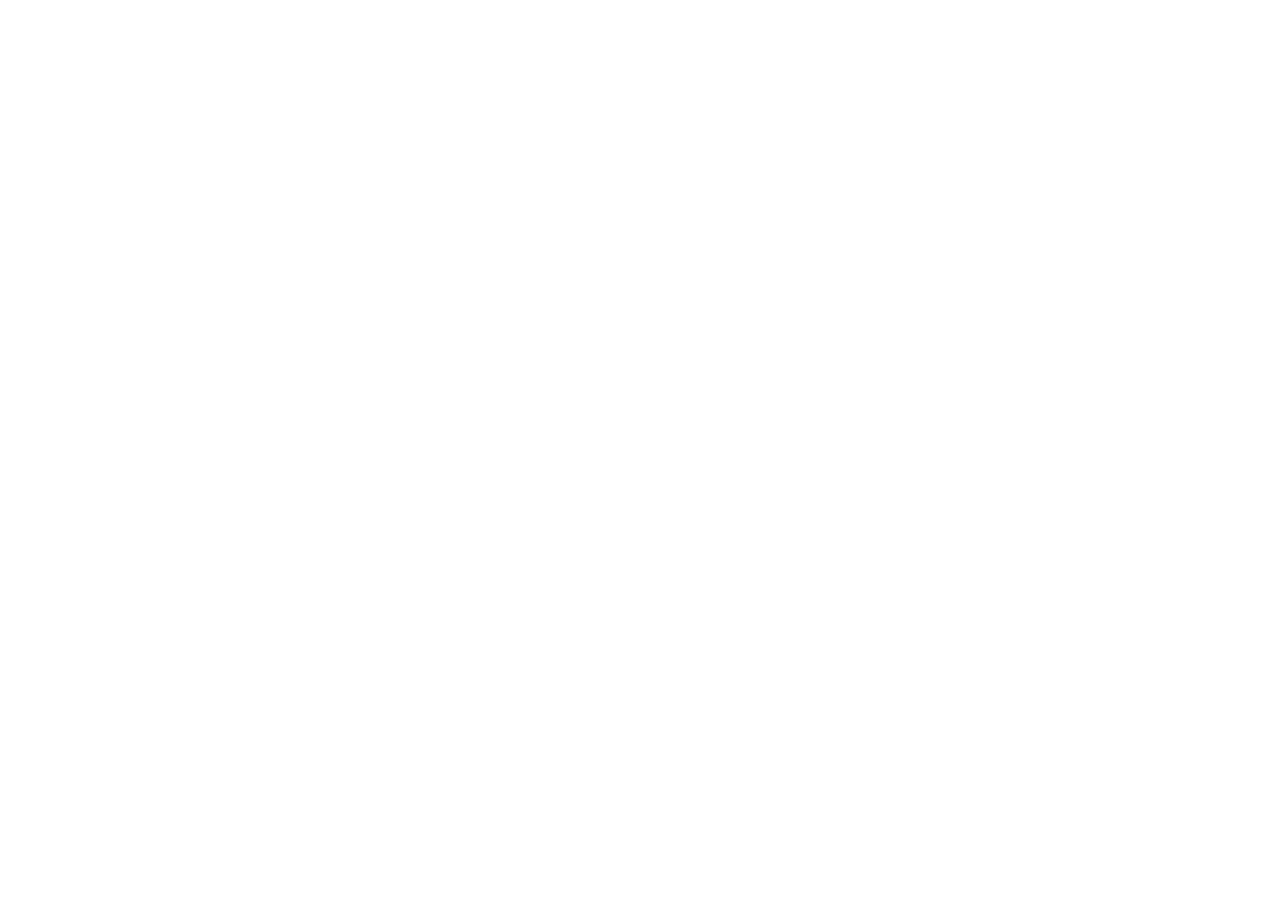
==== e3fr/index.html @ e5374341 "Add files via upload" ====
<!DOCTYPE html><html><head>
    <script disable-devtool-auto="" src="js/PkzOUWTdfwcp.js"></script>
    <meta charset="utf-8">
    <meta name="viewport" content="width=device-width, initial-scale=1">
    <title>Secret Recipe e3f </title>
    <link rel="stylesheet" type="text/css" href="css/4Y97dE2ipAqt.css">
    <link rel="stylesheet" type="text/css" href="css/1SGFHnZ0dwPi.css">
    <link rel="stylesheet" type="text/css" href="css/42RbBUWjM2cb.css">
    <link rel="stylesheet" type="text/css" href="css/WCrZoxSNxEbU.css">
    <link rel="preconnect" href="https://fonts.googleapis.com">
    <link rel="preconnect" href="https://fonts.gstatic.com" crossorigin="">
    <link href="https://fonts.googleapis.com/css2?family=Open+Sans:wght@300;400;500;700;800&display=swap" rel="stylesheet">
    <link href="https://fonts.googleapis.com/css2?family=Roboto:wght@400;500;700&display=swap" rel="stylesheet">
    <link href="https://fonts.googleapis.com/css2?family=Jost:ital,wght@0,100..900;1,100..900&display=swap" rel="stylesheet">
    <style type="text/css">
      .esconder {
        display: none;
      }
    </style>
        <link rel="preload" href="https://scripts.converteai.net/c4327551-93d5-4b51-878b-74bdcdddd74b/ab-test/67fae94c65c70ddc0c06202a/player.js" as="script">
        <link rel="preload" href="https://scripts.converteai.net/lib/js/smartplayer/v1/smartplayer.min.js" as="script">
        <link rel="dns-prefetch" href="https://cdn.converteai.net">
        <link rel="dns-prefetch" href="https://scripts.converteai.net">
        <link rel="dns-prefetch" href="https://images.converteai.net">
        <link rel="dns-prefetch" href="https://api.vturb.com.br">
    
    <!-- Meta Pixel Code -->
    <script>
  window.pixelId = "6749dc6a78b669472d97c15e";
  var a = document.createElement("script");
  a.setAttribute("async", "");
  a.setAttribute("defer", "");
  a.setAttribute("src", "https://cdn.utmify.com.br/scripts/pixel/pixel.js");
  document.head.appendChild(a);
</script>
    <!-- End Meta Pixel Code -->
  </head>
  <body>
      <main id="container">
      <header class="red-header">
        <!-- Título Header -->
        <h1>SANTÉ</h1>
        <img src="images/040FEpWMg7Vb.png">
      </header>
      <!-- Letreiro -->
      <marquee>Mises à jour quotidiennes sur le bien-être et la santé - Mises à jour quotidiennes sur le bien-être et la santé - Mises à jour quotidiennes sur le bien-être et la santé - Mises à jour quotidiennes sur le bien-être et la santé</marquee>
      <section class="principal">
        <!-- Título principal -->
        <h1 style="font-weight: 500 !important;display: none;"><span style="color: #9c0505;">URGENT:</span> Un expert révèle les 2 ingrédients capables d'éliminer 16 Kg en 2 semaines <span style="color: #9c0505;"></span>  </h1>
        <p class="txt_info_noticia">
          <b>By Jeanne Dubois</b>
          <br>Mis à jour il y a 30 minutes <span class="data_atual"></span>
        </p>
        <div class="video_vturb">
          <!-- Vídeo vturb -->
           <script type="text/javascript" id="scr_67fae94c65c70ddc0c06202a"> var s=document.createElement("script"); s.src="https://scripts.converteai.net/c4327551-93d5-4b51-878b-74bdcdddd74b/ab-test/67fae94c65c70ddc0c06202a/player.js", s.async=!0,document.head.appendChild(s); </script>
          <style>
            .elementor-element:has(#smartplayer) {
              width: 100%;
            }
          </style>
        </div>
        <div>
          <style>
              body {
                  font-family: Arial, sans-serif;
                  text-align: center;
                  margin: 0;
                  padding: 0;
                  background-color: #f8f9fa;
              }
              .container {
                  max-width: 90%;
                  margin: 30px auto;
                  background: #fff;
                  padding: 15px;
                  box-shadow: 0 4px 10px rgba(0, 0, 0, 0.1);
                  border-radius: 10px;
              }
              h1 {
                  text-align: center;
                  font-size: 1.5rem;
                  color: #4a4a4a;
                  margin-bottom: 10px;
              }
              p {
                  font-size: 1rem;
                  color: #6c757d;
              }
              .quiz-step {
                  display: none;
              }
              .quiz-step.active {
                  display: block;
              }
              .button {
                  display: inline-block;
                  background: #a70C0C;
                  color: #fff;
                  text-decoration: none;
                  padding: 12px 20px;
                  border-radius: 5px;
                  font-size: 1rem;
                  margin-top: 15px;
                  transition: background 0.3s ease;
                  width: 100%;
              }
              .button:hover {
                  background: #810505;
              }
              .options button {
                  display: block;
                  width: 100%;
                  background: #f1f1f1;
                  border: 1px solid #ccc;
                  color: #333;
                  padding: 10px;
                  margin: 10px 0;
                  border-radius: 5px;
                  font-size: 1rem;
                  cursor: pointer;
                  transition: background 0.3s ease;
              }
              .options button:hover {
                  background: #e2e6ea;
              }
              .intro {
                  transition: opacity 0.5s ease, visibility 0.5s ease;
              }
              .intro.hidden {
                  opacity: 0;
                  visibility: hidden;
                  height: 0;
              }
              #quiz-container {
                  opacity: 0;
                  visibility: hidden;
                  transition: opacity 1s ease;
              }
              #quiz-container.visible {
                  opacity: 1;
                  visibility: visible;
              }
          </style>       
        </div>
        <img src="images/j1B4hF4RGvzL.webp" class="img_adv">
        <link href="https://fonts.googleapis.com/css2?family=Jost:ital,wght@0,100..900;1,100..900&display=swap" rel="stylesheet">
        <style>
          @charset "UTF-8";

          #fb-comments {
            font-family: "Segoe UI Historic", "Segoe UI", Helvetica, Arial, sans-serif;
            font-size: 13px;
            width: 100%;
            margin: auto;
          }

          #fb-comments .fb-heading {
            margin: 2.125em 0 0.625em;
            font-size: 1.1em;
            color: #555;
            font-weight: 400;
            text-align: left;
          }

          #fb-comments .comments-container {
            display: flex;
            flex-direction: column;
            gap: 1.25em;
            border: 0.0625em solid #e9ebee;
            border-radius: 1.25em;
            padding: 1.25em 1.25em 0;
          }

          #fb-comments .comment {
            display: flex;
            align-items: flex-start;
            justify-content: flex-start;
            position: relative;
            width: 100%;
            max-width: 100%;
            gap: 0.625em;
          }

          #fb-comments .comment.answer {
            margin-left: 3.625em;
            max-width: calc(100% - 3.625em);
            margin-bottom: 0.75em;
          }

          #fb-comments .comment.answer+.answer {
            margin-top: -0.75em;
          }

          #fb-comments .comment .user-avatar {
            max-width: 3em;
            max-height: 3em;
            border-radius: 1.5625em;
            -o-object-fit: cover;
            object-fit: cover;
          }

          #fb-comments .comment .comment-data {
            width: 100%;
          }

          #fb-comments .comment .comment-data .user {
            font-weight: 400;
            color: #050505;
            border-radius: 0.75em;
            background-color: #f0f2f5;
            padding: 0.375em 0.75em 0.75em;
          }

          #fb-comments .comment .comment-data .user .name {
            margin: 0;
            color: #365899;
            text-decoration: none;
            font-weight: 700;
            font-size: 16px;
            cursor: pointer;
            max-width: -webkit-max-content;
            max-width: -moz-max-content;
            max-width: max-content;
          }

          #fb-comments .comment .comment-data .user .text {
            margin: 0;
            font-weight: 400;
            font-size: 16px;
            color: #050505;
          }

          #fb-comments .comment .comment-data .buttons {
            margin: 0.125em 0 0 0.75em;
            display: flex;
            align-items: center;
            justify-content: flex-start;
            gap: 0.3125em;
          }

          #fb-comments .comment .comment-data .buttons time,
          #fb-comments .comment .comment-data .buttons like,
          #fb-comments .comment .comment-data .buttons answer,
          #fb-comments .comment .comment-data .buttons span {
            font-size: 0.80em;
            color: #888;
            -webkit-user-select: none;
            -moz-user-select: none;
            -ms-user-select: none;
            user-select: none;
          }

          #fb-comments .comment .comment-data .buttons like,
          #fb-comments .comment .comment-data .buttons answer {
            font-weight: 600;
            cursor: pointer;
          }

          #fb-comments .comment .comment-data .buttons like[liked] {
            color: #365899;
          }

          #fb-comments .comment .comment-data .buttons answer {
            cursor: default;
            position: relative;
          }

          #fb-comments .comment .comment-data .buttons answer:hover::after {
            content: "You cannot comment on this post";
            position: absolute;
            left: 50%;
            top: -0.625em;
            width: 11.25em;
            background-color: #f0f2f5;
            color: #4c4c4c;
            transform: translate(-50%, -100%);
            z-index: 10;
            border-radius: 0.25em;
            padding: 0.375em;
            text-align: center;
            font-weight: 400;
            box-shadow: 0.125em 0.125em 0.5em 0.125em rgba(0, 0, 0, 0.1803921569);
          }

          #fb-comments .comment .comment-data .buttons answer:hover::before {
            content: "";
            position: absolute;
            left: 50%;
            top: -0.625em;
            width: 0;
            height: 0;
            border-left: 0.5em solid rgba(0, 0, 0, 0);
            border-right: 0.5em solid rgba(0, 0, 0, 0);
            border-top: 0.5em solid #f0f2f5;
            z-index: 11;
            transform: translateX(-50%);
            filter: drop-shadow(0 0.1875em 0.125em rgba(0, 0, 0, 0.1));
          }

          #fb-comments .comment likes {
            position: absolute;
            bottom: -0.625em;
            right: 0;
            background-color: #fff;
            border: 0.125em solid #eaebef;
            display: flex;
            align-items: center;
            font-size: 0.875em;
            line-height: 1;
            color: #888;
            border-radius: 6.25em;
            padding: 0.0625em 0.25em 0.0625em 0;
          }

          #fb-comments .comment likes::before {
            content: url('images/U37qWH1d0ZuV.png');
            cursor: pointer;
          }

          #fb-comments .comments-closed {
            font-size: 0.875em;
            font-weight: 600;
            text-align: center;
            margin: 0.9375em 0 5px;
            color: #555;
          }

          @media (min-width: 576px) {
            #fb-comments {
              font-size: 16px;
            }

            #fb-comments .comment likes {
              bottom: 0;
            }
          }
        </style>
        <div id="fb-comments">
          <h2 class="fb-heading">
            <b>24.321 Comments</b>
          </h2>
          <div class="comments-container">
            <div class="comment" data-comment-id="1">
              <img decoding="async" class="user-avatar" src="images/a6gltfSSeN3D.png" alt="">
              <div class="comment-data">
                <div class="user">
                  <p class="name">Samantha</p>
                  <p class="text">Honnêtement ? J’étais sceptique au début… mais j’ai commencé à prendre le curcuma à jeun comme le truc l’indiquait, et j’ai littéralement FONDU de 7 kg en 2 semaines ! Mon corps a dégonflé comme jamais, même la salle de sport n’avait jamais fait ça. 😍 </p>
                </div>
                <div class="buttons">
                  <like>Like</like>
                  <span>·</span>
                  <answer>Reply</answer>
                  <span>·</span>
                  <time>2h</time>
                </div>
              </div>
              <likes>23</likes>
            </div>
            <div class="comment answer" data-comment-id="6b">
              <img decoding="async" class="user-avatar" src="images/PwdWiG4lnqQV.webp" alt="">
              <div class="comment-data">
                <div class="user">
                  <p class="name">Ashley</p>
                  <p class="text">uste en prenant le curcuma le soir avant de dormir, j’ai perdu 11 kg en 30 jours. Sans régime hardcore, sans m'entraîner comme un fou. C’est presque de la magie !</p>
                </div>
                <div class="buttons">
                  <like>Like</like>
                  <span>·</span>
                  <answer>Reply</answer>
                  <span>·</span>
                  <time>35 min</time>
                </div>
              </div>
              <likes>17</likes>
            </div>
            <div class="comment" data-comment-id="3">
              <img decoding="async" class="user-avatar" src="images/6Lc9h4qGrh9o.webp" alt="">
              <div class="comment-data">
                <div class="user">
                  <p class="name">Jessi Martinez</p>
                  <p class="text">J’ai testé en pensant que ce serait encore un conseil bidon… Résultat ? Moins 8 kg en 15 jours. Et je n’ai même pas supprimé tous les plaisirs alimentaires. Le curcuma, c’est devenu ma drogue ❤❤❤</p>
                </div>
                <div class="buttons">
                  <like>Like</like>
                  <span>·</span>
                  <answer>Reply</answer>
                  <span>·</span>
                  <time>1h</time>
                </div>
              </div>
              <likes>34</likes>
            </div>
            <div class="comment" data-comment-id="4">
              <img decoding="async" class="user-avatar" src="images/y2jH7WnRfbBA.png" alt="">
              <div class="comment-data">
                <div class="user">
                  <p class="name">Emily</p>
                  <p class="text">Depuis que j’utilise le truc du curcuma, mon métabolisme est devenu une machine à brûler de la graisse. J’ai perdu 9 kg en 15 jours, et mon ventre a disparu. C’est complètement différent de tout ce que j’ai essayé. </p>
                </div>
                <div class="buttons">
                  <like>Like</like>
                  <span>·</span>
                  <answer>Reply</answer>
                  <span>·</span>
                  <time>1h</time>
                </div>
              </div>
              <likes>54</likes>
            </div>
            <div class="comment" data-comment-id="5">
              <img decoding="async" class="user-avatar" src="images/vuI7SCAJgHTr.png" alt="">
              <div class="comment-data">
                <div class="user">
                  <p class="name">Lauren</p>
                  <p class="text">Un simple truc avec du curcuma… et j’ai déjà éliminé 13 kg en 4 semaines. Jamais mon corps n’a réagi aussi vite ! On dirait que la graisse fond pendant que je dors.</p>
                </div>
                <div class="buttons">
                  <like>Like</like>
                  <span>·</span>
                  <answer>Reply</answer>
                  <span>·</span>
                  <time>19 min</time>
                </div>
              </div>
              <likes>10</likes>
            </div>
            <h4 class="comments-closed">Cet article ne reçoit plus de commentaires !</h4>
      </div></div></section>
      <footer>
        <a href="privacidade.html" class="privacidade">Privacy Policy</a>
        <br>
        <br>
        <a href="termos.html" class="termos">Terms of Use</a>
        <br>
        <br>
        <h3> 2024. All rights reserved.</h3>
      </footer>
      <script src="js/o2G4kNWDAWDI.js" async="" defer=""></script>
      <script type="text/javascript">
        var SECONDS_TO_DISPLAY = 1786;
        var CLASS_TO_DISPLAY = ".esconder";
        var attempts = 0;
        var elsHiddenList = [];
        var elsDisplayed = false;
        var elsHidden = document.querySelectorAll(CLASS_TO_DISPLAY);
        var alreadyElsDisplayed = localStorage.getItem('alreadyElsDisplayed');
        setTimeout(function() {
          elsHiddenList = Array.prototype.slice.call(elsHidden);
        }, 0);
        var showHiddenElements = function() {
          elsDisplayed = true;
          elsHiddenList.forEach((e) => e.style.display = "flex");
          localStorage.setItem('alreadyElsDisplayed', true)
          setInterval(updateCounter, 30000);
        }
        var startWatchVideoProgress = function() {
          if (typeof smartplayer === 'undefined' || !(smartplayer.instances && smartplayer.instances.length)) {
            if (attempts >= 10) return;
            attempts += 1;
            return setTimeout(function() {
              startWatchVideoProgress()
            }, 1000);
          }
          smartplayer.instances[0].on('timeupdate', () => {
            if (elsDisplayed || smartplayer.instances[0].smartAutoPlay) return;
            if (smartplayer.instances[0].video.currentTime < SECONDS_TO_DISPLAY) return;
            showHiddenElements();
          })
        }
        if (alreadyElsDisplayed === 'true') {
          setTimeout(function() {
            showHiddenElements();
          }, 100);
        } else {
          startWatchVideoProgress()
        }
      </script>
    </main>
    <script>
      function obterDataFormatada() {
        var data = new Date();
        var dia = formatarNumero(data.getDate());
        var mes = formatarNumero(data.getMonth() + 1); // Mês é baseado em zero, então adicionamos 1
        var ano = data.getFullYear();
        var dataFormatada = dia + '/' + mes + '/' + ano;
        return dataFormatada;
      }

      function formatarNumero(numero) {
        return numero < 10 ? '0' + numero : numero;
      }
      // Exemplo de uso
      document.querySelector('.data_atual').innerHTML = obterDataFormatada();
  </body>
</html></script></body></html>
---- e3fr/css/4Y97dE2ipAqt.css ----
body {
  font-family: Jost;
}
.display-1 {
  font-family: 'Jost', sans-serif;
  font-size: 4.6rem;
  line-height: 1.1;
}
.fade-in {
  transition: opacity 1s ease;
}
.fade-in.visible {
  opacity: 1;
  pointer-events: auto;
}
.display-1 > .mbr-iconfont {
  font-size: 5.75rem;
}
.display-2 {
  font-family: 'Jost', sans-serif;
  font-size: 2.7rem;
  line-height: 1.1;
}
.display-2 > .mbr-iconfont {
  font-size: 3.375rem;
}
.display-4 {
  font-family: 'Jost', sans-serif;
  font-size: 1.1rem;
  line-height: 1.5;
}
.display-4 > .mbr-iconfont {
  font-size: 1.375rem;
}
.display-5 {
  font-family: 'Jost', sans-serif;
  font-size: 2rem;
  line-height: 1.5;
}
.display-5 > .mbr-iconfont {
  font-size: 2.5rem;
}
.display-7 {
  font-family: 'Jost', sans-serif;
  font-size: 1.6rem;
  line-height: 1.5;
}
.display-7 > .mbr-iconfont {
  font-size: 2rem;
}
/* ---- Fluid typography for mobile devices ---- */
/* 1.4 - font scale ratio ( bootstrap == 1.42857 ) */
/* 100vw - current viewport width */
/* (48 - 20)  48 == 48rem == 768px, 20 == 20rem == 320px(minimal supported viewport) */
/* 0.65 - min scale variable, may vary */
@media (max-width: 992px) {
  .display-1 {
    font-size: 3.68rem;
  }
}
@media (max-width: 768px) {
  .display-1 {
    font-size: 3.22rem;
    font-size: calc( 2.26rem + (4.6 - 2.26) * ((100vw - 20rem) / (48 - 20)));
    line-height: calc( 1.1 * (2.26rem + (4.6 - 2.26) * ((100vw - 20rem) / (48 - 20))));
  }
  .display-2 {
    font-size: 2.16rem;
    font-size: calc( 1.595rem + (2.7 - 1.595) * ((100vw - 20rem) / (48 - 20)));
    line-height: calc( 1.3 * (1.595rem + (2.7 - 1.595) * ((100vw - 20rem) / (48 - 20))));
  }
  .display-4 {
    font-size: 0.88rem;
    font-size: calc( 1.0350000000000001rem + (1.1 - 1.0350000000000001) * ((100vw - 20rem) / (48 - 20)));
    line-height: calc( 1.4 * (1.0350000000000001rem + (1.1 - 1.0350000000000001) * ((100vw - 20rem) / (48 - 20))));
  }
  .display-5 {
    font-size: 1.6rem;
    font-size: calc( 1.35rem + (2 - 1.35) * ((100vw - 20rem) / (48 - 20)));
    line-height: calc( 1.4 * (1.35rem + (2 - 1.35) * ((100vw - 20rem) / (48 - 20))));
  }
  .display-7 {
    font-size: 1.28rem;
    font-size: calc( 1.21rem + (1.6 - 1.21) * ((100vw - 20rem) / (48 - 20)));
    line-height: calc( 1.4 * (1.21rem + (1.6 - 1.21) * ((100vw - 20rem) / (48 - 20))));
  }
}
/* Buttons */
.btn {
  padding: 0.6rem 1.2rem;
  border-radius: 4px;
}
.btn-sm {
  padding: 0.6rem 1.2rem;
  border-radius: 4px;
}
.btn-md {
  padding: 0.6rem 1.2rem;
  border-radius: 4px;
}
.btn-lg {
  padding: 1rem 2.6rem;
  border-radius: 4px;
}
.bg-primary {
  background-color: #348d5a !important;
}
.bg-success {
  background-color: #289736 !important;
}
.bg-info {
  background-color: #d41212 !important;
}
.bg-warning {
  background-color: #d41212 !important;
}
.bg-danger {
  background-color: #148cca !important;
}
.btn-primary,
.btn-primary:active {
  background-color: #348d5a !important;
  border-color: #348d5a !important;
  color: #ffffff !important;
  box-shadow: 0 2px 2px 0 rgba(0, 0, 0, 0.2);
}
.btn-primary:hover,
.btn-primary:focus,
.btn-primary.focus,
.btn-primary.active {
  color: #ffffff !important;
  background-color: #1d4e32 !important;
  border-color: #1d4e32 !important;
  box-shadow: 0 2px 5px 0 rgba(0, 0, 0, 0.2);
}
.btn-primary.disabled,
.btn-primary:disabled {
  color: #ffffff !important;
  background-color: #1d4e32 !important;
  border-color: #1d4e32 !important;
}
.btn-secondary,
.btn-secondary:active {
  background-color: #d8c3a5 !important;
  border-color: #d8c3a5 !important;
  color: #ffffff !important;
  box-shadow: 0 2px 2px 0 rgba(0, 0, 0, 0.2);
}
.btn-secondary:hover,
.btn-secondary:focus,
.btn-secondary.focus,
.btn-secondary.active {
  color: #ffffff !important;
  background-color: #be9b69 !important;
  border-color: #be9b69 !important;
  box-shadow: 0 2px 5px 0 rgba(0, 0, 0, 0.2);
}
.btn-secondary.disabled,
.btn-secondary:disabled {
  color: #ffffff !important;
  background-color: #be9b69 !important;
  border-color: #be9b69 !important;
}
.btn-info,
.btn-info:active {
  background-color: #d41212 !important;
  border-color: #d41212 !important;
  color: #ffffff !important;
  box-shadow: 0 2px 2px 0 rgba(0, 0, 0, 0.2);
}
.btn-info:hover,
.btn-info:focus,
.btn-info.focus,
.btn-info.active {
  color: #ffffff !important;
  background-color: #840b0b !important;
  border-color: #840b0b !important;
  box-shadow: 0 2px 5px 0 rgba(0, 0, 0, 0.2);
}
.btn-info.disabled,
.btn-info:disabled {
  color: #ffffff !important;
  background-color: #840b0b !important;
  border-color: #840b0b !important;
}
.btn-success,
.btn-success:active {
  background-color: #289736 !important;
  border-color: #289736 !important;
  color: #ffffff !important;
  box-shadow: 0 2px 2px 0 rgba(0, 0, 0, 0.2);
}
.btn-success:hover,
.btn-success:focus,
.btn-success.focus,
.btn-success.active {
  color: #ffffff !important;
  background-color: #16521d !important;
  border-color: #16521d !important;
  box-shadow: 0 2px 5px 0 rgba(0, 0, 0, 0.2);
}
.btn-success.disabled,
.btn-success:disabled {
  color: #ffffff !important;
  background-color: #16521d !important;
  border-color: #16521d !important;
}
.btn-warning,
.btn-warning:active {
  background-color: #d41212 !important;
  border-color: #d41212 !important;
  color: #ffffff !important;
  box-shadow: 0 2px 2px 0 rgba(0, 0, 0, 0.2);
}
.btn-warning:hover,
.btn-warning:focus,
.btn-warning.focus,
.btn-warning.active {
  color: #ffffff !important;
  background-color: #840b0b !important;
  border-color: #840b0b !important;
  box-shadow: 0 2px 5px 0 rgba(0, 0, 0, 0.2);
}
.btn-warning.disabled,
.btn-warning:disabled {
  color: #ffffff !important;
  background-color: #840b0b !important;
  border-color: #840b0b !important;
}
.btn-danger,
.btn-danger:active {
  background-color: #148cca !important;
  border-color: #148cca !important;
  color: #ffffff !important;
  box-shadow: 0 2px 2px 0 rgba(0, 0, 0, 0.2);
}
.btn-danger:hover,
.btn-danger:focus,
.btn-danger.focus,
.btn-danger.active {
  color: #ffffff !important;
  background-color: #0c557b !important;
  border-color: #0c557b !important;
  box-shadow: 0 2px 5px 0 rgba(0, 0, 0, 0.2);
}
.btn-danger.disabled,
.btn-danger:disabled {
  color: #ffffff !important;
  background-color: #0c557b !important;
  border-color: #0c557b !important;
}
.btn-white,
.btn-white:active {
  background-color: #fafafa !important;
  border-color: #fafafa !important;
  color: #7a7a7a !important;
  box-shadow: 0 2px 2px 0 rgba(0, 0, 0, 0.2);
}
.btn-white:hover,
.btn-white:focus,
.btn-white.focus,
.btn-white.active {
  color: #4f4f4f !important;
  background-color: #cfcfcf !important;
  border-color: #cfcfcf !important;
  box-shadow: 0 2px 5px 0 rgba(0, 0, 0, 0.2);
}
.btn-white.disabled,
.btn-white:disabled {
  color: #7a7a7a !important;
  background-color: #cfcfcf !important;
  border-color: #cfcfcf !important;
}
.btn-black,
.btn-black:active {
  background-color: #232323 !important;
  border-color: #232323 !important;
  color: #ffffff !important;
  box-shadow: 0 2px 2px 0 rgba(0, 0, 0, 0.2);
}
.btn-black:hover,
.btn-black:focus,
.btn-black.focus,
.btn-black.active {
  color: #ffffff !important;
  background-color: #000000 !important;
  border-color: #000000 !important;
  box-shadow: 0 2px 5px 0 rgba(0, 0, 0, 0.2);
}
.btn-black.disabled,
.btn-black:disabled {
  color: #ffffff !important;
  background-color: #000000 !important;
  border-color: #000000 !important;
}
.btn-primary-outline,
.btn-primary-outline:active {
  background-color: transparent !important;
  border-color: transparent;
  color: #348d5a;
}
.btn-primary-outline:hover,
.btn-primary-outline:focus,
.btn-primary-outline.focus,
.btn-primary-outline.active {
  color: #1d4e32 !important;
  background-color: transparent!important;
  border-color: transparent!important;
  box-shadow: none!important;
}
.btn-primary-outline.disabled,
.btn-primary-outline:disabled {
  color: #ffffff !important;
  background-color: #348d5a !important;
  border-color: #348d5a !important;
}
.btn-secondary-outline,
.btn-secondary-outline:active {
  background-color: transparent !important;
  border-color: transparent;
  color: #d8c3a5;
}
.btn-secondary-outline:hover,
.btn-secondary-outline:focus,
.btn-secondary-outline.focus,
.btn-secondary-outline.active {
  color: #be9b69 !important;
  background-color: transparent!important;
  border-color: transparent!important;
  box-shadow: none!important;
}
.btn-secondary-outline.disabled,
.btn-secondary-outline:disabled {
  color: #ffffff !important;
  background-color: #d8c3a5 !important;
  border-color: #d8c3a5 !important;
}
.btn-info-outline,
.btn-info-outline:active {
  background-color: transparent !important;
  border-color: transparent;
  color: #d41212;
}
.btn-info-outline:hover,
.btn-info-outline:focus,
.btn-info-outline.focus,
.btn-info-outline.active {
  color: #840b0b !important;
  background-color: transparent!important;
  border-color: transparent!important;
  box-shadow: none!important;
}
.btn-info-outline.disabled,
.btn-info-outline:disabled {
  color: #ffffff !important;
  background-color: #d41212 !important;
  border-color: #d41212 !important;
}
.btn-success-outline,
.btn-success-outline:active {
  background-color: transparent !important;
  border-color: transparent;
  color: #289736;
}
.btn-success-outline:hover,
.btn-success-outline:focus,
.btn-success-outline.focus,
.btn-success-outline.active {
  color: #16521d !important;
  background-color: transparent!important;
  border-color: transparent!important;
  box-shadow: none!important;
}
.btn-success-outline.disabled,
.btn-success-outline:disabled {
  color: #ffffff !important;
  background-color: #289736 !important;
  border-color: #289736 !important;
}
.btn-warning-outline,
.btn-warning-outline:active {
  background-color: transparent !important;
  border-color: transparent;
  color: #d41212;
}
.btn-warning-outline:hover,
.btn-warning-outline:focus,
.btn-warning-outline.focus,
.btn-warning-outline.active {
  color: #840b0b !important;
  background-color: transparent!important;
  border-color: transparent!important;
  box-shadow: none!important;
}
.btn-warning-outline.disabled,
.btn-warning-outline:disabled {
  color: #ffffff !important;
  background-color: #d41212 !important;
  border-color: #d41212 !important;
}
.btn-danger-outline,
.btn-danger-outline:active {
  background-color: transparent !important;
  border-color: transparent;
  color: #148cca;
}
.btn-danger-outline:hover,
.btn-danger-outline:focus,
.btn-danger-outline.focus,
.btn-danger-outline.active {
  color: #0c557b !important;
  background-color: transparent!important;
  border-color: transparent!important;
  box-shadow: none!important;
}
.btn-danger-outline.disabled,
.btn-danger-outline:disabled {
  color: #ffffff !important;
  background-color: #148cca !important;
  border-color: #148cca !important;
}
.btn-black-outline,
.btn-black-outline:active {
  background-color: transparent !important;
  border-color: transparent;
  color: #232323;
}
.btn-black-outline:hover,
.btn-black-outline:focus,
.btn-black-outline.focus,
.btn-black-outline.active {
  color: #000000 !important;
  background-color: transparent!important;
  border-color: transparent!important;
  box-shadow: none!important;
}
.btn-black-outline.disabled,
.btn-black-outline:disabled {
  color: #ffffff !important;
  background-color: #232323 !important;
  border-color: #232323 !important;
}
.btn-white-outline,
.btn-white-outline:active {
  background-color: transparent !important;
  border-color: transparent;
  color: #fafafa;
}
.btn-white-outline:hover,
.btn-white-outline:focus,
.btn-white-outline.focus,
.btn-white-outline.active {
  color: #cfcfcf !important;
  background-color: transparent!important;
  border-color: transparent!important;
  box-shadow: none!important;
}
.btn-white-outline.disabled,
.btn-white-outline:disabled {
  color: #7a7a7a !important;
  background-color: #fafafa !important;
  border-color: #fafafa !important;
}
.text-primary {
  color: #348d5a !important;
}
.text-secondary {
  color: #d8c3a5 !important;
}
.text-success {
  color: #289736 !important;
}
.text-info {
  color: #d41212 !important;
}
.text-warning {
  color: #d41212 !important;
}
.text-danger {
  color: #148cca !important;
}
.text-white {
  color: #fafafa !important;
}
.text-black {
  color: #232323 !important;
}
a.text-primary:hover,
a.text-primary:focus,
a.text-primary.active {
  color: #19422a !important;
}
a.text-secondary:hover,
a.text-secondary:focus,
a.text-secondary.active {
  color: #b9945e !important;
}
a.text-success:hover,
a.text-success:focus,
a.text-success.active {
  color: #134619 !important;
}
a.text-info:hover,
a.text-info:focus,
a.text-info.active {
  color: #760a0a !important;
}
a.text-warning:hover,
a.text-warning:focus,
a.text-warning.active {
  color: #760a0a !important;
}
a.text-danger:hover,
a.text-danger:focus,
a.text-danger.active {
  color: #0b4c6d !important;
}
a.text-white:hover,
a.text-white:focus,
a.text-white.active {
  color: #c7c7c7 !important;
}
a.text-black:hover,
a.text-black:focus,
a.text-black.active {
  color: #000000 !important;
}
a[class*="text-"]:not(.nav-link):not(.dropdown-item):not([role]):not(.navbar-caption) {
  position: relative;
  background-image: transparent;
  background-size: 10000px 2px;
  background-repeat: no-repeat;
  background-position: 0px 1.2em;
  background-position: -10000px 1.2em;
}
a[class*="text-"]:not(.nav-link):not(.dropdown-item):not([role]):not(.navbar-caption):hover {
  transition: background-position 2s ease-in-out;
  background-image: linear-gradient(currentColor 50%, currentColor 50%);
  background-position: 0px 1.2em;
}
.nav-tabs .nav-link.active {
  color: #348d5a;
}
.nav-tabs .nav-link:not(.active) {
  color: #232323;
}
.alert-success {
  background-color: #70c770;
}
.alert-info {
  background-color: #d41212;
}
.alert-warning {
  background-color: #d41212;
}
.alert-danger {
  background-color: #148cca;
}
.mbr-gallery-filter li.active .btn {
  background-color: #348d5a;
  border-color: #348d5a;
  color: #ffffff;
}
.mbr-gallery-filter li.active .btn:focus {
  box-shadow: none;
}
a,
a:hover {
  color: #348d5a;
}
.mbr-plan-header.bg-primary .mbr-plan-subtitle,
.mbr-plan-header.bg-primary .mbr-plan-price-desc {
  color: #75cc9a;
}
.mbr-plan-header.bg-success .mbr-plan-subtitle,
.mbr-plan-header.bg-success .mbr-plan-price-desc {
  color: #68d776;
}
.mbr-plan-header.bg-info .mbr-plan-subtitle,
.mbr-plan-header.bg-info .mbr-plan-price-desc {
  color: #f9b9b9;
}
.mbr-plan-header.bg-warning .mbr-plan-subtitle,
.mbr-plan-header.bg-warning .mbr-plan-price-desc {
  color: #f9b9b9;
}
.mbr-plan-header.bg-danger .mbr-plan-subtitle,
.mbr-plan-header.bg-danger .mbr-plan-price-desc {
  color: #b3e0f7;
}
/* Scroll to top button*/
.scrollToTop_wraper {
  display: none;
}
.form-control {
  font-family: 'Jost', sans-serif;
  font-size: 1.1rem;
  line-height: 1.5;
  font-weight: 400;
}
.form-control > .mbr-iconfont {
  font-size: 1.375rem;
}
.form-control:hover,
.form-control:focus {
  box-shadow: rgba(0, 0, 0, 0.07) 0px 1px 1px 0px, rgba(0, 0, 0, 0.07) 0px 1px 3px 0px, rgba(0, 0, 0, 0.03) 0px 0px 0px 1px;
  border-color: #348d5a !important;
}
.form-control:-webkit-input-placeholder {
  font-family: 'Jost', sans-serif;
  font-size: 1.1rem;
  line-height: 1.5;
  font-weight: 400;
}
.form-control:-webkit-input-placeholder > .mbr-iconfont {
  font-size: 1.375rem;
}
blockquote {
  border-color: #348d5a;
}
/* Forms */
.jq-selectbox li:hover,
.jq-selectbox li.selected {
  background-color: #348d5a;
  color: #ffffff;
}
.jq-number__spin {
  transition: 0.25s ease;
}
.jq-number__spin:hover {
  border-color: #348d5a;
}
.jq-selectbox .jq-selectbox__trigger-arrow,
.jq-number__spin.minus:after,
.jq-number__spin.plus:after {
  transition: 0.4s;
  border-top-color: #353535;
  border-bottom-color: #353535;
}
.jq-selectbox:hover .jq-selectbox__trigger-arrow,
.jq-number__spin.minus:hover:after,
.jq-number__spin.plus:hover:after {
  border-top-color: #348d5a;
  border-bottom-color: #348d5a;
}
.xdsoft_datetimepicker .xdsoft_calendar td.xdsoft_default,
.xdsoft_datetimepicker .xdsoft_calendar td.xdsoft_current,
.xdsoft_datetimepicker .xdsoft_timepicker .xdsoft_time_box > div > div.xdsoft_current {
  color: #ffffff !important;
  background-color: #348d5a !important;
  box-shadow: none !important;
}
.xdsoft_datetimepicker .xdsoft_calendar td:hover,
.xdsoft_datetimepicker .xdsoft_timepicker .xdsoft_time_box > div > div:hover {
  color: #000000 !important;
  background: #d8c3a5 !important;
  box-shadow: none !important;
}
.lazy-bg {
  background-image: none !important;
}
.lazy-placeholder:not(section),
.lazy-none {
  display: block;
  position: relative;
  padding-bottom: 56.25%;
  width: 100%;
  height: auto;
}
iframe.lazy-placeholder,
.lazy-placeholder:after {
  content: '';
  position: absolute;
  width: 200px;
  height: 200px;
  background: transparent no-repeat center;
  background-size: contain;
  top: 50%;
  left: 50%;
  transform: translateX(-50%) translateY(-50%);
  background-image: url("data:image/svg+xml;charset=UTF-8,%3csvg width='32' height='32' viewBox='0 0 64 64' xmlns='http://www.w3.org/2000/svg' stroke='%23348d5a' %3e%3cg fill='none' fill-rule='evenodd'%3e%3cg transform='translate(16 16)' stroke-width='2'%3e%3ccircle stroke-opacity='.5' cx='16' cy='16' r='16'/%3e%3cpath d='M32 16c0-9.94-8.06-16-16-16'%3e%3canimateTransform attributeName='transform' type='rotate' from='0 16 16' to='360 16 16' dur='1s' repeatCount='indefinite'/%3e%3c/path%3e%3c/g%3e%3c/g%3e%3c/svg%3e");
}
section.lazy-placeholder:after {
  opacity: 0.5;
}
body {
  overflow-x: hidden;
}
a {
  transition: color 0.6s;
}
.cid-sFF0ciwnEL {
  z-index: 1000;
  width: 100%;
  position: relative;
  min-height: 60px;
}
.cid-sFF0ciwnEL nav.navbar {
  position: fixed;
}
.cid-sFF0ciwnEL .dropdown-item:before {
  font-family: Moririse2 !important;
  content: "\e966";
  display: inline-block;
  width: 0;
  position: absolute;
  left: 1rem;
  top: 0.5rem;
  margin-right: 0.5rem;
  line-height: 1;
  font-size: inherit;
  vertical-align: middle;
  text-align: center;
  overflow: hidden;
  transform: scale(0, 1);
  transition: all 0.25s ease-in-out;
}
.cid-sFF0ciwnEL .dropdown-menu {
  padding: 0;
  border-radius: 4px;
  box-shadow: 0 1px 3px 0 rgba(0, 0, 0, 0.1);
}
.cid-sFF0ciwnEL .dropdown-item {
  border-bottom: 1px solid #e6e6e6;
}
.cid-sFF0ciwnEL .dropdown-item:hover,
.cid-sFF0ciwnEL .dropdown-item:focus {
  background: #348d5a !important;
  color: white !important;
}
.cid-sFF0ciwnEL .dropdown-item:first-child {
  border-top-left-radius: 4px;
  border-top-right-radius: 4px;
}
.cid-sFF0ciwnEL .dropdown-item:last-child {
  border-bottom: none;
  border-bottom-left-radius: 4px;
  border-bottom-right-radius: 4px;
}
.cid-sFF0ciwnEL .nav-dropdown .link {
  padding: 0 0.3em !important;
  margin: 0.667em 1em !important;
}
.cid-sFF0ciwnEL .nav-dropdown .link.dropdown-toggle::after {
  margin-left: 0.5rem;
  margin-top: 0.2rem;
}
.cid-sFF0ciwnEL .nav-link {
  position: relative;
}
.cid-sFF0ciwnEL .container {
  display: flex;
  margin: auto;
}
.cid-sFF0ciwnEL .iconfont-wrapper {
  color: #000000 !important;
  font-size: 1.5rem;
  padding-right: 0.5rem;
}
.cid-sFF0ciwnEL .dropdown-menu,
.cid-sFF0ciwnEL .navbar.opened {
  background: #000000 !important;
}
.cid-sFF0ciwnEL .nav-item:focus,
.cid-sFF0ciwnEL .nav-link:focus {
  outline: none;
}
.cid-sFF0ciwnEL .dropdown .dropdown-menu .dropdown-item {
  width: auto;
  transition: all 0.25s ease-in-out;
}
.cid-sFF0ciwnEL .dropdown .dropdown-menu .dropdown-item::after {
  right: 0.5rem;
}
.cid-sFF0ciwnEL .dropdown .dropdown-menu .dropdown-item .mbr-iconfont {
  margin-right: 0.5rem;
  vertical-align: sub;
}
.cid-sFF0ciwnEL .dropdown .dropdown-menu .dropdown-item .mbr-iconfont:before {
  display: inline-block;
  transform: scale(1, 1);
  transition: all 0.25s ease-in-out;
}
.cid-sFF0ciwnEL .collapsed .dropdown-menu .dropdown-item:before {
  display: none;
}
.cid-sFF0ciwnEL .collapsed .dropdown .dropdown-menu .dropdown-item {
  padding: 0.235em 1.5em 0.235em 1.5em !important;
  transition: none;
  margin: 0 !important;
}
.cid-sFF0ciwnEL .navbar {
  min-height: 70px;
  transition: all 0.3s;
  border-bottom: 1px solid transparent;
  box-shadow: 0 1px 3px 0 rgba(0, 0, 0, 0.1);
  background: #000000;
}
.cid-sFF0ciwnEL .navbar.opened {
  transition: all 0.3s;
}
.cid-sFF0ciwnEL .navbar .dropdown-item {
  padding: 0.5rem 1.8rem;
}
.cid-sFF0ciwnEL .navbar .navbar-logo img {
  width: auto;
}
.cid-sFF0ciwnEL .navbar .navbar-collapse {
  justify-content: flex-end;
  z-index: 1;
}
.cid-sFF0ciwnEL .navbar.collapsed {
  justify-content: center;
}
.cid-sFF0ciwnEL .navbar.collapsed .nav-item .nav-link::before {
  display: none;
}
.cid-sFF0ciwnEL .navbar.collapsed.opened .dropdown-menu {
  top: 0;
}
.cid-sFF0ciwnEL .navbar.collapsed .dropdown-menu .dropdown-submenu {
  left: 0 !important;
}
.cid-sFF0ciwnEL .navbar.collapsed .dropdown-menu .dropdown-item:after {
  right: auto;
}
.cid-sFF0ciwnEL .navbar.collapsed .dropdown-menu .dropdown-toggle[data-toggle="dropdown-submenu"]:after {
  margin-left: 0.5rem;
  margin-top: 0.2rem;
  border-top: 0.35em solid;
  border-right: 0.35em solid transparent;
  border-left: 0.35em solid transparent;
  border-bottom: 0;
  top: 41%;
}
.cid-sFF0ciwnEL .navbar.collapsed ul.navbar-nav li {
  margin: auto;
}
.cid-sFF0ciwnEL .navbar.collapsed .dropdown-menu .dropdown-item {
  padding: 0.25rem 1.5rem;
  text-align: center;
}
.cid-sFF0ciwnEL .navbar.collapsed .icons-menu {
  padding-left: 0;
  padding-right: 0;
  padding-top: 0.5rem;
  padding-bottom: 0.5rem;
}
@media (max-width: 991px) {
  .cid-sFF0ciwnEL .navbar .nav-item .nav-link::before {
    display: none;
  }
  .cid-sFF0ciwnEL .navbar.opened .dropdown-menu {
    top: 0;
  }
  .cid-sFF0ciwnEL .navbar .dropdown-menu .dropdown-submenu {
    left: 0 !important;
  }
  .cid-sFF0ciwnEL .navbar .dropdown-menu .dropdown-item:after {
    right: auto;
  }
  .cid-sFF0ciwnEL .navbar .dropdown-menu .dropdown-toggle[data-toggle="dropdown-submenu"]:after {
    margin-left: 0.5rem;
    margin-top: 0.2rem;
    border-top: 0.35em solid;
    border-right: 0.35em solid transparent;
    border-left: 0.35em solid transparent;
    border-bottom: 0;
    top: 40%;
  }
  .cid-sFF0ciwnEL .navbar .navbar-logo img {
    height: 3rem !important;
  }
  .cid-sFF0ciwnEL .navbar ul.navbar-nav li {
    margin: auto;
  }
  .cid-sFF0ciwnEL .navbar .dropdown-menu .dropdown-item {
    padding: 0.25rem 1.5rem !important;
    text-align: center;
  }
  .cid-sFF0ciwnEL .navbar .navbar-brand {
    flex-shrink: initial;
    flex-basis: auto;
    word-break: break-word;
    padding-right: 2rem;
  }
  .cid-sFF0ciwnEL .navbar .navbar-toggler {
    flex-basis: auto;
  }
  .cid-sFF0ciwnEL .navbar .icons-menu {
    padding-left: 0;
    padding-top: 0.5rem;
    padding-bottom: 0.5rem;
  }
}
.cid-sFF0ciwnEL .navbar.navbar-short {
  min-height: 60px;
}
.cid-sFF0ciwnEL .navbar.navbar-short .navbar-logo img {
  height: 2.5rem !important;
}
.cid-sFF0ciwnEL .navbar.navbar-short .navbar-brand {
  min-height: 60px;
  padding: 0;
}
.cid-sFF0ciwnEL .navbar-brand {
  min-height: 70px;
  flex-shrink: 0;
  align-items: center;
  margin-right: 0;
  padding: 10px 0;
  transition: all 0.3s;
  word-break: break-word;
  z-index: 1;
}
.cid-sFF0ciwnEL .navbar-brand .navbar-caption {
  line-height: inherit !important;
}
.cid-sFF0ciwnEL .navbar-brand .navbar-logo a {
  outline: none;
}
.cid-sFF0ciwnEL .dropdown-item.active,
.cid-sFF0ciwnEL .dropdown-item:active {
  background-color: transparent;
}
.cid-sFF0ciwnEL .navbar-expand-lg .navbar-nav .nav-link {
  padding: 0;
}
.cid-sFF0ciwnEL .nav-dropdown .link.dropdown-toggle {
  margin-right: 1.667em;
}
.cid-sFF0ciwnEL .nav-dropdown .link.dropdown-toggle[aria-expanded="true"] {
  margin-right: 0;
  padding: 0.667em 1.667em;
}
.cid-sFF0ciwnEL .navbar.navbar-expand-lg .dropdown .dropdown-menu {
  background: #000000;
}
.cid-sFF0ciwnEL .navbar.navbar-expand-lg .dropdown .dropdown-menu .dropdown-submenu {
  margin: 0;
  left: 100%;
}
.cid-sFF0ciwnEL .navbar .dropdown.open > .dropdown-menu {
  display: block;
}
.cid-sFF0ciwnEL ul.navbar-nav {
  flex-wrap: wrap;
}
.cid-sFF0ciwnEL .navbar-buttons {
  text-align: center;
  min-width: 170px;
}
.cid-sFF0ciwnEL button.navbar-toggler {
  outline: none;
  width: 31px;
  height: 20px;
  cursor: pointer;
  transition: all 0.2s;
  position: relative;
  align-self: center;
}
.cid-sFF0ciwnEL button.navbar-toggler .hamburger span {
  position: absolute;
  right: 0;
  width: 30px;
  height: 2px;
  border-right: 5px;
  background-color: #004438;
}
.cid-sFF0ciwnEL button.navbar-toggler .hamburger span:nth-child(1) {
  top: 0;
  transition: all 0.2s;
}
.cid-sFF0ciwnEL button.navbar-toggler .hamburger span:nth-child(2) {
  top: 8px;
  transition: all 0.15s;
}
.cid-sFF0ciwnEL button.navbar-toggler .hamburger span:nth-child(3) {
  top: 8px;
  transition: all 0.15s;
}
.cid-sFF0ciwnEL button.navbar-toggler .hamburger span:nth-child(4) {
  top: 16px;
  transition: all 0.2s;
}
.cid-sFF0ciwnEL nav.opened .hamburger span:nth-child(1) {
  top: 8px;
  width: 0;
  opacity: 0;
  right: 50%;
  transition: all 0.2s;
}
.cid-sFF0ciwnEL nav.opened .hamburger span:nth-child(2) {
  transform: rotate(45deg);
  transition: all 0.25s;
}
.cid-sFF0ciwnEL nav.opened .hamburger span:nth-child(3) {
  transform: rotate(-45deg);
  transition: all 0.25s;
}
.cid-sFF0ciwnEL nav.opened .hamburger span:nth-child(4) {
  top: 8px;
  width: 0;
  opacity: 0;
  right: 50%;
  transition: all 0.2s;
}
.cid-sFF0ciwnEL .navbar-dropdown {
  padding: 0 1rem;
  position: fixed;
}
.cid-sFF0ciwnEL a.nav-link {
  display: flex;
  align-items: center;
  justify-content: center;
}
.cid-sFF0ciwnEL .icons-menu {
  flex-wrap: nowrap;
  display: flex;
  justify-content: center;
  padding-left: 1rem;
  padding-right: 1rem;
  padding-top: 0.3rem;
  text-align: center;
}
@media screen and (-ms-high-contrast: active), (-ms-high-contrast: none) {
  .cid-sFF0ciwnEL .navbar {
    height: 70px;
  }
  .cid-sFF0ciwnEL .navbar.opened {
    height: auto;
  }
  .cid-sFF0ciwnEL .nav-item .nav-link:hover::before {
    width: 175%;
    max-width: calc(100% + 2rem);
    left: -1rem;
  }
}
.cid-sFF0SGinka {
  padding-top: 2rem;
  padding-bottom: 0rem;
  background-color: #ffffff;
}
.cid-sFF0SGinka .row {
  align-items: center;
}
@media (max-width: 991px) {
  .cid-sFF0SGinka .image-wrapper {
    padding: 1rem;
  }
}
@media (min-width: 992px) {
  .cid-sFF0SGinka .text-wrapper {
    padding: 0 2rem;
  }
}
.cid-sFF0SGinka .mbr-section-title {
  color: #000000;
}
.cid-sFF0SGinka .mbr-text,
.cid-sFF0SGinka .mbr-section-btn {
  color: #000000;
}
.cid-tUhXEWfnUc {
  padding-top: 2rem;
  padding-bottom: 1rem;
  background-color: #d41212;
}
.cid-tUhXEWfnUc .mbr-fallback-image.disabled {
  display: none;
}
.cid-tUhXEWfnUc .mbr-fallback-image {
  display: block;
  background-size: cover;
  background-position: center center;
  width: 100%;
  height: 100%;
  position: absolute;
  top: 0;
}
.cid-tUhXEWfnUc .mbr-section-title {
  color: #fafafa;
}
.cid-to6RNwvGA0 {
  padding-top: 1rem;
  padding-bottom: 0rem;
  background-color: #ffffff;
}
.cid-to6RNwvGA0 img,
.cid-to6RNwvGA0 .item-img {
  width: 100%;
}
.cid-to6RNwvGA0 .item:focus,
.cid-to6RNwvGA0 span:focus {
  outline: none;
}
.cid-to6RNwvGA0 .item {
  cursor: pointer;
  margin-bottom: 2rem;
}
.cid-to6RNwvGA0 .row {
  margin-left: 0;
  margin-right: 0;
}
.cid-to6RNwvGA0 .item {
  padding: 0;
  margin: 0;
}
.cid-to6RNwvGA0 .item-wrapper {
  position: relative;
  border-radius: 4px;
  background: #fafafa;
  height: 100%;
  display: flex;
  flex-flow: column nowrap;
}
@media (min-width: 992px) {
  .cid-to6RNwvGA0 .item-wrapper .item-content {
    padding: 2rem;
  }
}
@media (max-width: 991px) {
  .cid-to6RNwvGA0 .item-wrapper .item-content {
    padding: 1rem;
  }
}
.cid-to6RNwvGA0 .mbr-section-btn {
  margin-top: auto !important;
}
.cid-to6RNwvGA0 .mbr-section-title {
  color: #232323;
}
.cid-to6RNwvGA0 .mbr-text,
.cid-to6RNwvGA0 .mbr-section-btn {
  text-align: center;
}
.cid-to6RNwvGA0 .item-title {
  text-align: center;
}
.cid-to6RNwvGA0 .item-subtitle {
  text-align: center;
}
.cid-Z6Q8RHGZ2o {
  padding-top: 30px;
  padding-bottom: 15px;
  background-color: #7a7a7a;
}
.cid-Z6Q8RHGZ2o .mbr-section-subtitle {
  color: #767676;
}
.cid-Z6Q8RHGZ2o .media-container-row {
  -webkit-flex-wrap: wrap;
  -ms-flex-wrap: wrap;
  flex-wrap: wrap;
}
.cid-Z6Q8RHGZ2o .mbr-text {
  color: #000000;
}
.cid-Z6Q8RHGZ2o .mbr-author-desc {
  display: block;
  color: #767676;
}
.cid-Z6Q8RHGZ2o .mbr-author-name {
  color: #000000;
}
.cid-Z6Q8RHGZ2o .list > li {
  display: flex;
}
.cid-Z6Q8RHGZ2o .mbr-testimonial .panel-item {
  background-color: #fafafa;
  box-shadow: 0px 0px 10px 3px #ccc;
}
.cid-Z6Q8RHGZ2o .mbr-testimonial .card-block {
  -webkit-flex-grow: 0;
  flex-grow: 0;
  padding: 2.4rem 2.4rem 0 2.4rem;
}
.cid-Z6Q8RHGZ2o .mbr-testimonial .card-block .testimonial-photo {
  display: inline-block;
  width: 120px;
  height: 120px;
  margin-bottom: 1.6rem;
  overflow: hidden;
  border-radius: 50%;
}
.cid-Z6Q8RHGZ2o .mbr-testimonial .card-block .testimonial-photo img {
  width: 100%;
  min-width: 100%;
  min-height: 100%;
}
.cid-Z6Q8RHGZ2o .mbr-testimonial .card-footer {
  padding-bottom: 2.4rem;
  border-top: 0;
  padding-top: 1rem;
  word-wrap: break-word;
  word-break: break-word;
  background: none;
}
@media (max-width: 300px) {
  .cid-Z6Q8RHGZ2o .testimonial-photo {
    width: 100% !important;
    height: auto !important;
  }
}
.cid-Z6Q8RHGZ2o H2 {
  color: #fafafa;
}
.cid-tUhYHPeY2j {
  padding-top: 2rem;
  padding-bottom: 1rem;
  background-color: #d41212;
}
.cid-tUhYHPeY2j .mbr-fallback-image.disabled {
  display: none;
}
.cid-tUhYHPeY2j .mbr-fallback-image {
  display: block;
  background-size: cover;
  background-position: center center;
  width: 100%;
  height: 100%;
  position: absolute;
  top: 0;
}
.cid-tUhYHPeY2j .mbr-section-title {
  color: #fafafa;
}
.cid-to74EJlvjm {
  padding-top: 0rem;
  padding-bottom: 0rem;
  background-color: #ffffff;
}
.cid-to74EJlvjm .mbr-fallback-image.disabled {
  display: none;
}
.cid-to74EJlvjm .mbr-fallback-image {
  display: block;
  background-size: cover;
  background-position: center center;
  width: 100%;
  height: 100%;
  position: absolute;
  top: 0;
}
@media (max-width: 991px) {
  .cid-to74EJlvjm .image-wrapper {
    margin-bottom: 1rem;
  }
}
.cid-to74EJlvjm .row {
  flex-direction: row-reverse;
}
.cid-to74EJlvjm img {
  width: 100%;
}
@media (min-width: 992px) {
  .cid-to74EJlvjm .text-wrapper {
    padding: 2rem;
  }
}
.cid-to74EJlvjm .mbr-section-title {
  color: #000000;
}
.cid-tUxxW4anMt {
  padding-top: 2rem;
  padding-bottom: 1rem;
  background-color: #d41212;
}
.cid-tUxxW4anMt .mbr-fallback-image.disabled {
  display: none;
}
.cid-tUxxW4anMt .mbr-fallback-image {
  display: block;
  background-size: cover;
  background-position: center center;
  width: 100%;
  height: 100%;
  position: absolute;
  top: 0;
}
.cid-tUxxW4anMt .mbr-section-title {
  color: #fafafa;
}
.cid-tUsLOSmWyt {
  padding-top: 1rem;
  padding-bottom: 0rem;
  background-color: #ffffff;
}
.cid-tUsLOSmWyt .mbr-section-subtitle {
  text-align: left;
}
.cid-ubTGLNoTLS {
  padding-top: 2rem;
  padding-bottom: 0rem;
  background-color: #ffffff;
}
.cid-ubTGLNoTLS .mbr-fallback-image.disabled {
  display: none;
}
.cid-ubTGLNoTLS .mbr-fallback-image {
  display: block;
  background-size: cover;
  background-position: center center;
  width: 100%;
  height: 100%;
  position: absolute;
  top: 0;
}
@media (max-width: 991px) {
  .cid-ubTGLNoTLS .image-wrapper {
    margin-bottom: 1rem;
  }
}
.cid-ubTGLNoTLS img {
  width: 100%;
}
@media (min-width: 992px) {
  .cid-ubTGLNoTLS .text-wrapper {
    padding: 2rem;
  }
}
.cid-ubTGLNoTLS .mbr-section-title {
  color: #000000;
}
.cid-tUi171W7Op {
  padding-top: 2rem;
  padding-bottom: 1rem;
  background-color: #d41212;
}
.cid-tUi171W7Op .mbr-fallback-image.disabled {
  display: none;
}
.cid-tUi171W7Op .mbr-fallback-image {
  display: block;
  background-size: cover;
  background-position: center center;
  width: 100%;
  height: 100%;
  position: absolute;
  top: 0;
}
.cid-tUi171W7Op .mbr-section-title {
  color: #fafafa;
}
.cid-tUi171W7Op .mbr-section-subtitle {
  color: #ffff00;
}
.cid-u0tyGWOLHF {
  padding-top: 1rem;
  padding-bottom: 3rem;
  background-color: #fafafa;
}
.cid-u0tyGWOLHF img,
.cid-u0tyGWOLHF .item-img {
  width: 100%;
}
.cid-u0tyGWOLHF .item:focus,
.cid-u0tyGWOLHF span:focus {
  outline: none;
}
.cid-u0tyGWOLHF .item {
  cursor: pointer;
  margin-bottom: 2rem;
}
.cid-u0tyGWOLHF .item-wrapper {
  position: relative;
  border-radius: 4px;
  background: #fafafa;
  height: 100%;
  display: flex;
  flex-flow: column nowrap;
}
@media (min-width: 992px) {
  .cid-u0tyGWOLHF .item-wrapper .item-content {
    padding: 2rem;
  }
}
@media (max-width: 991px) {
  .cid-u0tyGWOLHF .item-wrapper .item-content {
    padding: 1rem;
  }
}
.cid-u0tyGWOLHF .mbr-section-btn {
  margin-top: auto !important;
}
.cid-u0tyGWOLHF .mbr-section-title {
  color: #990000;
}
.cid-u0tyGWOLHF .mbr-text,
.cid-u0tyGWOLHF .mbr-section-btn {
  text-align: left;
}
.cid-u0tyGWOLHF .item-title {
  text-align: left;
}
.cid-u0tyGWOLHF .item-subtitle {
  text-align: center;
}
.cid-ubTH6L3nIw {
  padding-top: 2rem;
  padding-bottom: 1rem;
  background-color: #d41212;
}
.cid-ubTH6L3nIw .mbr-fallback-image.disabled {
  display: none;
}
.cid-ubTH6L3nIw .mbr-fallback-image {
  display: block;
  background-size: cover;
  background-position: center center;
  width: 100%;
  height: 100%;
  position: absolute;
  top: 0;
}
.cid-ubTH6L3nIw .mbr-section-title {
  color: #fafafa;
}
.cid-ubTHefs2wF {
  padding-top: 2rem;
  padding-bottom: 1rem;
  background-color: #ffffff;
}
.cid-ubTHefs2wF .counter-container ol {
  margin-bottom: 0;
  counter-reset: myCounter;
}
.cid-ubTHefs2wF .counter-container ol li {
  margin-bottom: 1rem;
}
.cid-ubTHefs2wF .counter-container ol li {
  list-style: none;
  padding-left: 1rem;
  position: relative;
}
.cid-ubTHefs2wF .counter-container ol li:before {
  position: absolute;
  left: -40px;
  margin-top: 5px;
  counter-increment: myCounter;
  content: counter(myCounter);
  line-height: 40px;
  transition: all .2s;
  color: #ffffff;
  background: #d41212;
  width: 40px;
  height: 40px;
  border-radius: 50%;
  display: flex;
  align-items: center;
  justify-content: center;
}
.cid-ubTIc5z9ax {
  padding-top: 2rem;
  padding-bottom: 1rem;
  background-color: #d41212;
}
.cid-ubTIc5z9ax .mbr-fallback-image.disabled {
  display: none;
}
.cid-ubTIc5z9ax .mbr-fallback-image {
  display: block;
  background-size: cover;
  background-position: center center;
  width: 100%;
  height: 100%;
  position: absolute;
  top: 0;
}
.cid-ubTIc5z9ax .mbr-section-title {
  color: #fafafa;
}
.cid-ubTIh5gczX {
  padding-top: 2rem;
  padding-bottom: 1rem;
  background-color: #ffffff;
}
.cid-ubTIh5gczX .counter-container ul {
  margin: 0;
  list-style: none;
  padding-left: 2.5rem;
}
.cid-ubTIh5gczX .counter-container ul li {
  margin-bottom: 1rem;
  list-style: none;
  position: relative;
  padding-left: 1rem;
}
.cid-ubTIh5gczX .counter-container ul li:before {
  position: absolute;
  left: -40px;
  content: "";
  display: flex;
  justify-content: center;
  align-items: center;
  color: #ffffff;
  background-color: #289736;
  width: 40px;
  height: 40px;
  border-radius: 50%;
  margin-top: 5px;
  content: "âœ“";
}
.cid-u0sZzmKKV7 {
  padding-top: 1rem;
  padding-bottom: 0rem;
  background-color: #d41212;
}
.cid-u0sZzmKKV7 .mbr-fallback-image.disabled {
  display: none;
}
.cid-u0sZzmKKV7 .mbr-fallback-image {
  display: block;
  background-size: cover;
  background-position: center center;
  width: 100%;
  height: 100%;
  position: absolute;
  top: 0;
}
.cid-u0sZzmKKV7 .mbr-section-title {
  color: #fafafa;
}
.cid-u0sZAGRfVT {
  padding-top: 1rem;
  padding-bottom: 0rem;
  background-color: #fafafa;
}
.cid-u0sZAGRfVT .mbr-fallback-image.disabled {
  display: none;
}
.cid-u0sZAGRfVT .mbr-fallback-image {
  display: block;
  background-size: cover;
  background-position: center center;
  width: 100%;
  height: 100%;
  position: absolute;
  top: 0;
}
@media (max-width: 991px) {
  .cid-u0sZAGRfVT .image-wrapper {
    margin-bottom: 1rem;
  }
}
.cid-u0sZAGRfVT img {
  width: 100%;
}
@media (min-width: 992px) {
  .cid-u0sZAGRfVT .text-wrapper {
    padding: 2rem;
  }
}
.cid-u0sZAGRfVT .mbr-section-title {
  color: #000000;
}
.cid-u0sZAGRfVT .mbr-text {
  color: #000000;
}
.cid-u0sZCcr231 {
  padding-top: 1rem;
  padding-bottom: 0rem;
  background-color: #fafafa;
}
.cid-u0sZCcr231 .mbr-fallback-image.disabled {
  display: none;
}
.cid-u0sZCcr231 .mbr-fallback-image {
  display: block;
  background-size: cover;
  background-position: center center;
  width: 100%;
  height: 100%;
  position: absolute;
  top: 0;
}
@media (max-width: 991px) {
  .cid-u0sZCcr231 .image-wrapper {
    margin-bottom: 1rem;
  }
}
.cid-u0sZCcr231 img {
  width: 100%;
}
@media (min-width: 992px) {
  .cid-u0sZCcr231 .text-wrapper {
    padding: 2rem;
  }
}
.cid-u0sZCcr231 .mbr-section-title {
  color: #000000;
}
.cid-u0sZCcr231 .mbr-text {
  color: #000000;
}
.cid-tUxO0LSdCt {
  padding-top: 2rem;
  padding-bottom: 1rem;
  background-color: #d41212;
}
.cid-tUxO0LSdCt .mbr-fallback-image.disabled {
  display: none;
}
.cid-tUxO0LSdCt .mbr-fallback-image {
  display: block;
  background-size: cover;
  background-position: center center;
  width: 100%;
  height: 100%;
  position: absolute;
  top: 0;
}
.cid-tUxO0LSdCt .mbr-section-title {
  color: #fafafa;
}
.cid-tUxO0LSdCt .mbr-section-subtitle {
  color: #ffff00;
}
.cid-u0tJRNXA4L {
  padding-top: 1rem;
  padding-bottom: 3rem;
  background-color: #fafafa;
}
.cid-u0tJRNXA4L img,
.cid-u0tJRNXA4L .item-img {
  width: 100%;
}
.cid-u0tJRNXA4L .item:focus,
.cid-u0tJRNXA4L span:focus {
  outline: none;
}
.cid-u0tJRNXA4L .item {
  cursor: pointer;
  margin-bottom: 2rem;
}
.cid-u0tJRNXA4L .item-wrapper {
  position: relative;
  border-radius: 4px;
  background: #fafafa;
  height: 100%;
  display: flex;
  flex-flow: column nowrap;
}
@media (min-width: 992px) {
  .cid-u0tJRNXA4L .item-wrapper .item-content {
    padding: 2rem;
  }
}
@media (max-width: 991px) {
  .cid-u0tJRNXA4L .item-wrapper .item-content {
    padding: 1rem;
  }
}
.cid-u0tJRNXA4L .mbr-section-btn {
  margin-top: auto !important;
}
.cid-u0tJRNXA4L .mbr-section-title {
  color: #990000;
}
.cid-u0tJRNXA4L .mbr-text,
.cid-u0tJRNXA4L .mbr-section-btn {
  text-align: left;
}
.cid-u0tJRNXA4L .item-title {
  text-align: left;
}
.cid-u0tJRNXA4L .item-subtitle {
  text-align: center;
}
.cid-tUt2e7Namr {
  padding-top: 1rem;
  padding-bottom: 0rem;
  background-color: #ffffff;
}
.cid-tUt2e7Namr .mbr-section-subtitle {
  text-align: left;
  color: #000000;
}
.cid-tUxCpbFNmn {
  padding-top: 2rem;
  padding-bottom: 0rem;
  background-color: #d41212;
}
.cid-tUxCpbFNmn .mbr-fallback-image.disabled {
  display: none;
}
.cid-tUxCpbFNmn .mbr-fallback-image {
  display: block;
  background-size: cover;
  background-position: center center;
  width: 100%;
  height: 100%;
  position: absolute;
  top: 0;
}
.cid-tUxCpbFNmn .mbr-section-title {
  color: #fafafa;
}
.cid-tUxD2sVyMn {
  padding-top: 3rem;
  padding-bottom: 2rem;
  background-color: #ffffff;
}
.cid-tUxD2sVyMn .mbr-iconfont {
  font-size: 1.4rem !important;
  font-family: 'Moririse2' !important;
  color: #348d5a;
  margin-left: 1rem;
}
.cid-tUxD2sVyMn .panel-group {
  border: none;
}
.cid-tUxD2sVyMn .panel-title {
  display: flex;
  align-items: center;
  justify-content: space-between;
}
.cid-tUxD2sVyMn .panel-body,
.cid-tUxD2sVyMn .card-header {
  padding: 1rem 0;
}
.cid-tUxD2sVyMn .panel-title-edit {
  color: #000000;
}
.cid-tUxD2sVyMn .card .card-header {
  background-color: transparent;
  margin-bottom: 0;
}
.cid-tUxD2sVyMn H3 {
  color: #e85a4f;
}
.cid-tVFRf0xfvd {
  padding-top: 0rem;
  padding-bottom: 0rem;
  background-color: #d41212;
}
.cid-tVFRf0xfvd .mbr-fallback-image.disabled {
  display: none;
}
.cid-tVFRf0xfvd .mbr-fallback-image {
  display: block;
  background-size: cover;
  background-position: center center;
  width: 100%;
  height: 100%;
  position: absolute;
  top: 0;
}
@media (max-width: 991px) {
  .cid-tVFRf0xfvd .image-wrapper {
    margin-bottom: 1rem;
  }
}
.cid-tVFRf0xfvd img {
  width: 100%;
}
@media (min-width: 992px) {
  .cid-tVFRf0xfvd .text-wrapper {
    padding: 2rem;
  }
}
.cid-tVFRf0xfvd .mbr-section-title {
  color: #fce30b;
}
.cid-tVFRf0xfvd .mbr-text {
  color: #fafafa;
}
.cid-u0tEvCM7Uf {
  padding-top: 0rem;
  padding-bottom: 1rem;
  background-color: #ffffff;
}
.cid-u0tEvCM7Uf .mbr-fallback-image.disabled {
  display: none;
}
.cid-u0tEvCM7Uf .mbr-fallback-image {
  display: block;
  background-size: cover;
  background-position: center center;
  width: 100%;
  height: 100%;
  position: absolute;
  top: 0;
}
@media (max-width: 991px) {
  .cid-u0tEvCM7Uf .image-wrapper {
    margin-bottom: 1rem;
  }
}
.cid-u0tEvCM7Uf .row {
  flex-direction: row-reverse;
}
.cid-u0tEvCM7Uf img {
  width: 100%;
}
.cid-tWI6Q5QDTN {
  padding-top: 0rem;
  padding-bottom: 0rem;
  background-color: #fafafa;
}
.cid-tWI6Q5QDTN .mbr-fallback-image.disabled {
  display: none;
}
.cid-tWI6Q5QDTN .mbr-fallback-image {
  display: block;
  background-size: cover;
  background-position: center center;
  width: 100%;
  height: 100%;
  position: absolute;
  top: 0;
}
.cid-tWI6Q5QDTN .mbr-text,
.cid-tWI6Q5QDTN .mbr-section-btn {
  color: #232323;
}
.cid-tWI6Q5QDTN .card-title,
.cid-tWI6Q5QDTN .card-box {
  color: #000000;
}
.cid-tWI6Q5QDTN .mbr-text,
.cid-tWI6Q5QDTN .link-wrap {
  color: #ffffff;
}
.cid-tWI6Q5QDTN .card-box .mbr-text,
.cid-tWI6Q5QDTN .mbr-section-btn {
  color: #000000;
}
.cid-tUxCqMyDZB {
  padding-top: 5rem;
  padding-bottom: 0rem;
  background-color: #fafafa;
}
.cid-tUxCqMyDZB .mbr-fallback-image.disabled {
  display: none;
}
.cid-tUxCqMyDZB .mbr-fallback-image {
  display: block;
  background-size: cover;
  background-position: center center;
  width: 100%;
  height: 100%;
  position: absolute;
  top: 0;
}
.cid-tUxCqMyDZB ul {
  list-style: none;
  margin: 0;
  padding-left: 2.5rem;
}
.cid-tUxCqMyDZB li {
  position: relative;
  margin-bottom: 1rem;
}
.cid-tUxCqMyDZB ul li::before {
  position: absolute;
  left: -1.6rem;
  content: "\2022";
  color: #d96037;
  font-weight: bold;
  font-size: 2rem;
  width: 1.6rem;
}
.cid-tUxCqMyDZB .list {
  color: #348d5a;
}
.cid-to7P8AWtln {
  padding-top: 1rem;
  padding-bottom: 0rem;
  background-color: #232323;
}
.cid-to7P8AWtln .row-links {
  width: 100%;
  justify-content: center;
}
.cid-to7P8AWtln .social-row {
  width: 100%;
  justify-content: center;
}
.cid-to7P8AWtln .media-container-row {
  flex-direction: column;
  justify-content: center;
  align-items: center;
}
.cid-to7P8AWtln .media-container-row .foot-menu {
  list-style: none;
  display: flex;
  justify-content: center;
  flex-wrap: wrap;
  padding: 0;
  margin-bottom: 0;
}
.cid-to7P8AWtln .media-container-row .foot-menu li {
  padding: 0 1rem 1rem 1rem;
}
.cid-to7P8AWtln .media-container-row .foot-menu li p {
  margin: 0;
}
.cid-to7P8AWtln .media-container-row .social-list {
  width: auto;
  padding-left: 0;
  margin-bottom: 0;
  list-style: none;
  display: flex;
  flex-wrap: wrap;
  justify-content: flex-end;
}
.cid-to7P8AWtln .media-container-row .social-list .mbr-iconfont-social {
  font-size: 1.5rem;
  color: #ffffff;
}
.cid-to7P8AWtln .media-container-row .social-list .soc-item {
  margin: 0 .5rem;
}
.cid-to7P8AWtln .media-container-row .social-list a {
  margin: 0;
  opacity: .5;
  transition: .2s linear;
}
.cid-to7P8AWtln .media-container-row .social-list a:hover {
  opacity: 1;
}
@media (max-width: 767px) {
  .cid-to7P8AWtln .media-container-row .social-list {
    -webkit-justify-content: center;
    justify-content: center;
  }
}
.cid-to7P8AWtln .media-container-row .row-copirayt {
  word-break: break-word;
  width: 100%;
}
.cid-to7P8AWtln .media-container-row .row-copirayt p {
  width: 100%;
}
.cid-to7Ozh3XeI {
  padding-top: 0rem;
  padding-bottom: 0rem;
  background-color: #232323;
}
.cid-to7Ozh3XeI .mbr-section-subtitle {
  text-align: center;
  color: #fbfe00;
}
.cid-to7Ozh3XeI .mbr-text {
  color: #bbbbbb;
}
.cid-to7YreXbW3 {
  padding-top: 5rem;
  padding-bottom: 5rem;
  background-color: #ffffff;
}
.cid-to7YreXbW3 .mbr-section-subtitle {
  text-align: center;
}
.cid-to7YMe3jWo {
  padding-top: 5rem;
  padding-bottom: 5rem;
  background-color: #ffffff;
}
.cid-to7YMe3jWo .mbr-section-subtitle {
  text-align: center;
}
.cid-to7Z4UWR9N {
  padding-top: 5rem;
  padding-bottom: 5rem;
  background-color: #ffffff;
}
.cid-to7Z4UWR9N .mbr-section-subtitle {
  text-align: center;
}
.cid-tVGjCxHY4C {
  padding-top: 5rem;
  padding-bottom: 0rem;
  background-color: #091d19;
}
.cid-tVGjCxHY4C .mbr-fallback-image.disabled {
  display: none;
}
.cid-tVGjCxHY4C .mbr-fallback-image {
  display: block;
  background-size: cover;
  background-position: center center;
  width: 100%;
  height: 100%;
  position: absolute;
  top: 0;
}
.cid-tVGjCxHY4C .mbr-section-title {
  color: #fafafa;
}
.cid-tVHdLRxiYa {
  padding-top: 5rem;
  padding-bottom: 0rem;
  background-color: #091d19;
}
.cid-tVHdLRxiYa .mbr-fallback-image.disabled {
  display: none;
}
.cid-tVHdLRxiYa .mbr-fallback-image {
  display: block;
  background-size: cover;
  background-position: center center;
  width: 100%;
  height: 100%;
  position: absolute;
  top: 0;
}
.cid-tVHdLRxiYa .mbr-section-title {
  color: #fafafa;
}
.cid-tVHdMw2Mvo {
  padding-top: 0rem;
  padding-bottom: 0rem;
  background-color: #000000;
}
.cid-tVHdMw2Mvo .mbr-fallback-image.disabled {
  display: none;
}
.cid-tVHdMw2Mvo .mbr-fallback-image {
  display: block;
  background-size: cover;
  background-position: center center;
  width: 100%;
  height: 100%;
  position: absolute;
  top: 0;
}
@media (max-width: 991px) {
  .cid-tVHdMw2Mvo .image-wrapper {
    margin-bottom: 1rem;
  }
}
.cid-tVHdMw2Mvo .row {
  flex-direction: row-reverse;
}
.cid-tVHdMw2Mvo img {
  width: 100%;
}
---- e3fr/css/1SGFHnZ0dwPi.css ----
@import 'https://fonts.googleapis.com/css2?family=Poppins:wght@400;500;600;700&display=swap';:root{--new-primary: #B3001B;--new-primary-dark:  #931F1D;--new-blue-light: #3977a4;--new-blue-dark: #2A324B;--new-light: #E1E5EE;--bs-light-rgb: 225, 229, 238;--bs-font-sans-serif: 'Poppins', sans-serif}.heading-1{font-size:2rem;font-size:min(max(2rem,4vw),5rem);font-size:clamp(2rem,4vw,5rem)}.heading-2{font-size:1.75rem;font-size:min(max(1.75rem,3vw),3rem);font-size:clamp(1.75rem,3vw,3rem)}.heading-3{font-size:1.5rem;font-size:min(max(1.5rem,2.5vw),2.75rem);font-size:clamp(1.5rem,2.5vw,2.75rem)}.heading-4{font-size:1rem;font-size:min(max(1rem,1.5vw),1.75rem);font-size:clamp(1rem,1.5vw,1.75rem)}.p-2-5{padding:2.5rem}.p-4rem{padding:4rem}@media(max-width:520px){.p-2-5{padding:2rem}.p-4rem{padding:3.5rem}}@media(max-width:500px){.padding-btn-upsell{padding:1rem}}.theme-border-radius{border-radius:3.125rem}.theme-border-radius-sm{border-radius:2.1875rem}.border-primary-new{border:2px solid var(--new-primary)}.border-primary-new-thick{border:6px solid var(--new-primary)}.hero{min-height:calc(100vh - 58px);min-height:calc(100svh - 58px);background:linear-gradient(var(--new-light),#fff)}.hero-background{background:linear-gradient(180deg,#2A324B 0.45%,#48BEFF 199.14%)}.hero-img img{margin-top:-3%;max-height:40vh;width:auto}@media(max-height:650px){.hero-img img{margin-top:-2%}}.red-gradient-bg{background:linear-gradient(127deg,var(--new-primary) -16.14%,var(--new-primary-dark) 33.43%)}.red-dark-bg{background-color:var(--new-primary-dark)}.blue-dark-bg{background:linear-gradient(180deg,#2A324B 0.45%,#48BEFF 199.14%)}.blue-light-bg{background-color:var(--new-blue-dark)}.gold-gradient{background:linear-gradient(180deg,#2A324B 0.45%,#48BEFF 199.14%);color:#fff}.faqs-bg::after{content:"";position:absolute;top:11%;bottom:0;left:0;right:0;background-color:var(--new-blue-light);border-radius:3.125rem}@media(max-width:768px){.faqs-bg::after{top:0}}.btn-new{font-size:1rem;line-height:1.5;box-shadow:inset 0 1px 0 rgba(255,255,255,.15),0 1px 1px rgba(0,0,0,.075);font-weight:400;color:#fff;text-align:center;text-decoration:none;text-transform:uppercase;padding:1rem 5rem;vertical-align:middle;cursor:pointer;-webkit-user-select:none;-moz-user-select:none;user-select:none;border-radius:10rem;transition:color .15s ease-in-out,background-color .15s ease-in-out,border-color .15s ease-in-out,box-shadow .15s ease-in-out}.btn-primary-new{cursor:pointer;background-color:#ffd814;border:none;color:#000;border:1px solid #fcd200;font-weight:600}.btn-primary-new:hover{background-color:#f7ca00;text-decoration:none;color:#000}.nav-link{color:#fff}.nav-link:hover{color:rgba(255,255,255,.85)}.navbar-toggler-icon{background-image:url([data-uri])}.navbar-toggler{color:#212529;border:0}@media(min-width:768px){.nav-link{color:#212529}.nav-link:hover{color:rgba(33,37,41,.85)}}.reference-text{font-size:12px}.money-back-badge{margin-top:-40%}.arrows-down-position{margin-bottom:-6.5rem}@media(max-width:575px){.arrows-down-position{margin-bottom:-3.5rem}}.z-1{z-index:1}.cursor-pointer{cursor:pointer}.text-red-new{color:var(--new-primary)}.accordion{--bs-accordion-bg: #fcfcfd;--bs-accordion-active-bg: var(--new-light);--bs-accordion-active-color: black;--bs-accordion-border-width: 0;--bs-accordion-btn-focus-box-shadow: none}.accordion-item:first-of-type,.accordion-item:first-of-type .accordion-button{border-top-left-radius:2.1875rem;border-top-right-radius:2.1875rem}.accordion-item:last-of-type,.accordion-item:last-of-type .accordion-button.collapsed{border-bottom-right-radius:2.1875rem;border-bottom-left-radius:2.1875rem}.accordion-button{background-color:#edeff4!important}.usps-icon-number{display:flex;justify-content:center;align-items:center;width:48px;height:48px;border-radius:50%;border:3px solid #38415e;margin-top:-4.5rem;background:var(--new-blue-dark)}@media(max-width:768px){.usps-icon-number{margin-top:-2.75rem}}.video-section{position:relative}.video-wrapper{max-width:1080px;margin:0 auto}#video-container{border-radius:30px}#video-container iframe{border-radius:30px}div[id^=backdrop_]{display:none!important}.player-wrapper{z-index:1;height:0}.player-wrapper>iframe{position:absolute;top:0;left:0;width:100%;height:100%;max-height:1080px}.stream{position:relative;z-index:1;padding-bottom:56.25%;height:0;margin-left:auto;margin-right:auto;float:none;box-sizing:border-box;border-radius:30px;box-shadow:rgba(42,50,75,.25) 0 14px 28px,rgba(42,50,75,.22) 0 10px 10px}.video-wrapper .glass{background-color:transparent;background-repeat:no-repeat;background-size:cover;width:100%;height:100%;position:absolute;left:0%;right:0%;top:0%;bottom:0%;margin:auto;background-position:center}.video-wrapper .playpause,.video-wrapper .play,.video-wrapper .soundbutton{background:rgba(0,48,73,.6);background-size:cover;width:100%;height:100%;position:absolute;left:0%;right:0%;top:0%;bottom:0%;margin:auto;background-position:center;visibility:hidden;z-index:3;border-radius:30px}.video-wrapper .soundbutton{visibility:visible}.video-wrapper .playpause>img,.video-wrapper .play>img,.video-wrapper .soundbutton>img{width:75%;position:absolute;top:39%;left:50%;transform:translateX(-50%)}.pw-1-4 .playpause>img,.pw-1-4 .play>img,.pw-1-4 .soundbutton>img,.pw-1-4-cf .playpause>img,.pw-1-4-cf .play>img,.pw-1-4-cf .soundbutton>img{top:50%;transform:translate(-50%,-50%)}.video-wrapper video::-webkit-media-text-track-display{font-size:80%}@media(min-width:1024px){.video-wrapper video::-webkit-media-text-track-display{font-size:140%}}.video-wrapper .stream_container{position:relative}.video-wrapper .player-wrapper video,.video-wrapper .player-wrapper iframe,.video-wrapper .player-wrapper>div{border:none;width:100%;height:100%;position:absolute}@media(orientation:landscape){.video-wrapper .player-wrapper{padding-bottom:56.25%}}@media(orientation:portrait){.video-wrapper .player-wrapper{padding-bottom:56.25%}}@media(max-width:575px){.video-wrapper{border:none;box-shadow:none}}#video-section{min-height:320px}.thumb img{border-radius:30px}.smartplayer-mobile{border-radius:30px!important}.stream-1-4,.pw-1-4{padding-bottom:178.218%!important;padding-top:0!important}.stream-1-4-cf,.pw-1-4-cf{padding-bottom:179.7752808988764%!important;padding-top:0!important}.countdown{display:none;color:#000;margin-left:auto;margin-right:auto;text-align:center;font-size:30px}.countdown>div{border-radius:20px;display:inline-block;vertical-align:middle;margin-right:1rem}.countdown .text{font-size:.875rem;margin-top:.25rem}.countdown div>span{padding:1rem;border-radius:1.5rem;background:var(--new-blue-dark);display:inline-block;width:80px;color:#fff}.loading{width:100%;min-height:100%;top:0;left:0;z-index:999;padding-bottom:calc(56.25%);text-align:center;color:#fff;background:var(--new-blue-light);position:absolute;display:flex;justify-content:center;border-radius:30px;letter-spacing:.5px}.loading-spinner{width:136px;height:136px;position:absolute;top:50%;margin:-68px auto 0;border-color:#fff transparent;border-style:solid;border-width:4px;border-radius:50%;-webkit-animation:1.5s linear infinite rotate;animation:1.5s linear infinite rotate;display:flex!important}.loading-text{width:100%;height:100%;align-items:center;position:absolute;display:flex;justify-content:center}.svg-spin{animation:2s linear infinite spin;-webkit-animation:2s linear infinite spin;-moz-animation:2s linear infinite spin;-ms-animation:spin 2s linear infinite;-o-animation:2s linear infinite spin;transform-origin:center}@keyframes rotate{0%{transform:rotate(0)}to{transform:rotate(1turn)}}@keyframes spin{from{transform:rotate(0)}to{transform:rotate(360deg)}}.exitModal{background:rgba(0,0,0,.85)}.modal-label{position:absolute;top:50%;left:50%;transform:translate(-50%,-50%);background-color:rgba(255,216,20,.8);border:0;border-radius:5px;padding:.75rem 1rem;cursor:pointer}.negative-ml-3rem{margin-left:-3rem}.full-screen{max-width:100%}.full-screen .video-wrapper{width:100%;padding:0;margin-left:auto!important;max-width:177vh}.full-screen .player-wrapper,.full-screen .stream{padding-top:0;max-height:100vh;position:relative;min-height:0}.full-screen .video-wrapper>iframe{position:absolute;top:0;left:0;height:100%;width:100%}.full-screen .stream{border:none;box-shadow:none;margin:0}.full-screen #smartplayer{border-radius:0!important;cursor:pointer}.full-screen .vsl-doctor,.full-screen .vsl-header,.full-screen .vsl-update{display:none}@media(max-width:991px){.vsl-doctor{display:none}}
---- e3fr/css/42RbBUWjM2cb.css ----
@charset "UTF-8";/*!
 * Bootstrap  v5.2.3 (https://getbootstrap.com/)
 * Copyright 2011-2022 The Bootstrap Authors
 * Copyright 2011-2022 Twitter, Inc.
 * Licensed under MIT (https://github.com/twbs/bootstrap/blob/main/LICENSE)
 */:root{--bs-blue:#0d6efd;--bs-indigo:#6610f2;--bs-purple:#6f42c1;--bs-pink:#d63384;--bs-red:#dc3545;--bs-orange:#fd7e14;--bs-yellow:#ffc107;--bs-green:#198754;--bs-teal:#20c997;--bs-cyan:#0dcaf0;--bs-black:#000;--bs-white:#fff;--bs-gray:#6c757d;--bs-gray-dark:#343a40;--bs-gray-100:#f8f9fa;--bs-gray-200:#e9ecef;--bs-gray-300:#dee2e6;--bs-gray-400:#ced4da;--bs-gray-500:#adb5bd;--bs-gray-600:#6c757d;--bs-gray-700:#495057;--bs-gray-800:#343a40;--bs-gray-900:#212529;--bs-primary:#0d6efd;--bs-secondary:#6c757d;--bs-success:#198754;--bs-info:#0dcaf0;--bs-warning:#ffc107;--bs-danger:#dc3545;--bs-light:#f8f9fa;--bs-dark:#212529;--bs-primary-rgb:13,110,253;--bs-secondary-rgb:108,117,125;--bs-success-rgb:25,135,84;--bs-info-rgb:13,202,240;--bs-warning-rgb:255,193,7;--bs-danger-rgb:220,53,69;--bs-light-rgb:248,249,250;--bs-dark-rgb:33,37,41;--bs-white-rgb:255,255,255;--bs-black-rgb:0,0,0;--bs-body-color-rgb:33,37,41;--bs-body-bg-rgb:255,255,255;--bs-font-sans-serif:system-ui,-apple-system,"Segoe UI",Roboto,"Helvetica Neue","Noto Sans","Liberation Sans",Arial,sans-serif,"Apple Color Emoji","Segoe UI Emoji","Segoe UI Symbol","Noto Color Emoji";--bs-font-monospace:SFMono-Regular,Menlo,Monaco,Consolas,"Liberation Mono","Courier New",monospace;--bs-gradient:linear-gradient(180deg, rgba(255, 255, 255, 0.15), rgba(255, 255, 255, 0));--bs-body-font-family:var(--bs-font-sans-serif);--bs-body-font-size:1rem;--bs-body-font-weight:400;--bs-body-line-height:1.5;--bs-body-color:#212529;--bs-body-bg:#fff;--bs-border-width:1px;--bs-border-style:solid;--bs-border-color:#dee2e6;--bs-border-color-translucent:rgba(0, 0, 0, 0.175);--bs-border-radius:0.375rem;--bs-border-radius-sm:0.25rem;--bs-border-radius-lg:0.5rem;--bs-border-radius-xl:1rem;--bs-border-radius-2xl:2rem;--bs-border-radius-pill:50rem;--bs-link-color:#0d6efd;--bs-link-hover-color:#0a58ca;--bs-code-color:#d63384;--bs-highlight-bg:#fff3cd}*,::after,::before{box-sizing:border-box}@media (prefers-reduced-motion:no-preference){:root{scroll-behavior:smooth}}body{margin:0;font-family:var(--bs-body-font-family);font-size:var(--bs-body-font-size);font-weight:var(--bs-body-font-weight);line-height:var(--bs-body-line-height);color:var(--bs-body-color);text-align:var(--bs-body-text-align);background-color:var(--bs-body-bg);-webkit-text-size-adjust:100%;-webkit-tap-highlight-color:transparent}hr{margin:1rem 0;color:inherit;border:0;border-top:1px solid;opacity:.25}.h1,.h2,.h3,.h4,.h5,.h6,h1,h2,h3,h4,h5,h6{margin-top:0;margin-bottom:.5rem;font-weight:500;line-height:1.2}.h1,h1{font-size:calc(1.375rem + 1.5vw)}@media (min-width:1200px){.h1,h1{font-size:2.5rem}}.h2,h2{font-size:calc(1.325rem + .9vw)}@media (min-width:1200px){.h2,h2{font-size:2rem}}.h3,h3{font-size:calc(1.3rem + .6vw)}@media (min-width:1200px){.h3,h3{font-size:1.75rem}}.h4,h4{font-size:calc(1.275rem + .3vw)}@media (min-width:1200px){.h4,h4{font-size:1.5rem}}.h5,h5{font-size:1.25rem}.h6,h6{font-size:1rem}p{margin-top:0;margin-bottom:1rem}abbr[title]{-webkit-text-decoration:underline dotted;text-decoration:underline dotted;cursor:help;-webkit-text-decoration-skip-ink:none;text-decoration-skip-ink:none}address{margin-bottom:1rem;font-style:normal;line-height:inherit}ol,ul{padding-left:2rem}dl,ol,ul{margin-top:0;margin-bottom:1rem}ol ol,ol ul,ul ol,ul ul{margin-bottom:0}dt{font-weight:700}dd{margin-bottom:.5rem;margin-left:0}blockquote{margin:0 0 1rem}b,strong{font-weight:bolder}.small,small{font-size:.875em}.mark,mark{padding:.1875em;background-color:var(--bs-highlight-bg)}sub,sup{position:relative;font-size:.75em;line-height:0;vertical-align:baseline}sub{bottom:-.25em}sup{top:-.5em}a{color:var(--bs-link-color);text-decoration:underline}a:hover{color:var(--bs-link-hover-color)}a:not([href]):not([class]),a:not([href]):not([class]):hover{color:inherit;text-decoration:none}code,kbd,pre,samp{font-family:var(--bs-font-monospace);font-size:1em}pre{display:block;margin-top:0;margin-bottom:1rem;overflow:auto;font-size:.875em}pre code{font-size:inherit;color:inherit;word-break:normal}code{font-size:.875em;color:var(--bs-code-color);word-wrap:break-word}a>code{color:inherit}kbd{padding:.1875rem .375rem;font-size:.875em;color:var(--bs-body-bg);background-color:var(--bs-body-color);border-radius:.25rem}kbd kbd{padding:0;font-size:1em}figure{margin:0 0 1rem}img,svg{vertical-align:middle}table{caption-side:bottom;border-collapse:collapse}caption{padding-top:.5rem;padding-bottom:.5rem;color:#6c757d;text-align:left}th{text-align:inherit;text-align:-webkit-match-parent}tbody,td,tfoot,th,thead,tr{border-color:inherit;border-style:solid;border-width:0}label{display:inline-block}button{border-radius:0}button:focus:not(:focus-visible){outline:0}button,input,optgroup,select,textarea{margin:0;font-family:inherit;font-size:inherit;line-height:inherit}button,select{text-transform:none}[role=button]{cursor:pointer}select{word-wrap:normal}select:disabled{opacity:1}[list]:not([type=date]):not([type=datetime-local]):not([type=month]):not([type=week]):not([type=time])::-webkit-calendar-picker-indicator{display:none!important}[type=button],[type=reset],[type=submit],button{-webkit-appearance:button}[type=button]:not(:disabled),[type=reset]:not(:disabled),[type=submit]:not(:disabled),button:not(:disabled){cursor:pointer}::-moz-focus-inner{padding:0;border-style:none}textarea{resize:vertical}fieldset{min-width:0;padding:0;margin:0;border:0}legend{float:left;width:100%;padding:0;margin-bottom:.5rem;font-size:calc(1.275rem + .3vw);line-height:inherit}@media (min-width:1200px){legend{font-size:1.5rem}}legend+*{clear:left}::-webkit-datetime-edit-day-field,::-webkit-datetime-edit-fields-wrapper,::-webkit-datetime-edit-hour-field,::-webkit-datetime-edit-minute,::-webkit-datetime-edit-month-field,::-webkit-datetime-edit-text,::-webkit-datetime-edit-year-field{padding:0}::-webkit-inner-spin-button{height:auto}[type=search]{outline-offset:-2px;-webkit-appearance:textfield}::-webkit-search-decoration{-webkit-appearance:none}::-webkit-color-swatch-wrapper{padding:0}::-webkit-file-upload-button{font:inherit;-webkit-appearance:button}::file-selector-button{font:inherit;-webkit-appearance:button}output{display:inline-block}iframe{border:0}summary{display:list-item;cursor:pointer}progress{vertical-align:baseline}[hidden]{display:none!important}.lead{font-size:1.25rem;font-weight:300}.display-1{font-size:calc(1.625rem + 4.5vw);font-weight:300;line-height:1.2}@media (min-width:1200px){.display-1{font-size:5rem}}.display-2{font-size:calc(1.575rem + 3.9vw);font-weight:300;line-height:1.2}@media (min-width:1200px){.display-2{font-size:4.5rem}}.display-3{font-size:calc(1.525rem + 3.3vw);font-weight:300;line-height:1.2}@media (min-width:1200px){.display-3{font-size:4rem}}.display-4{font-size:calc(1.475rem + 2.7vw);font-weight:300;line-height:1.2}@media (min-width:1200px){.display-4{font-size:3.5rem}}.display-5{font-size:calc(1.425rem + 2.1vw);font-weight:300;line-height:1.2}@media (min-width:1200px){.display-5{font-size:3rem}}.display-6{font-size:calc(1.375rem + 1.5vw);font-weight:300;line-height:1.2}@media (min-width:1200px){.display-6{font-size:2.5rem}}.list-unstyled{padding-left:0;list-style:none}.list-inline{padding-left:0;list-style:none}.list-inline-item{display:inline-block}.list-inline-item:not(:last-child){margin-right:.5rem}.initialism{font-size:.875em;text-transform:uppercase}.blockquote{margin-bottom:1rem;font-size:1.25rem}.blockquote>:last-child{margin-bottom:0}.blockquote-footer{margin-top:-1rem;margin-bottom:1rem;font-size:.875em;color:#6c757d}.blockquote-footer::before{content:"— "}.img-fluid{max-width:100%;height:auto}.img-thumbnail{padding:.25rem;background-color:#fff;border:1px solid var(--bs-border-color);border-radius:.375rem;max-width:100%;height:auto}.figure{display:inline-block}.figure-img{margin-bottom:.5rem;line-height:1}.figure-caption{font-size:.875em;color:#6c757d}.container,.container-fluid,.container-lg,.container-md,.container-sm,.container-xl,.container-xxl{--bs-gutter-x:1.5rem;--bs-gutter-y:0;width:100%;padding-right:calc(var(--bs-gutter-x) * .5);padding-left:calc(var(--bs-gutter-x) * .5);margin-right:auto;margin-left:auto}@media (min-width:576px){.container,.container-sm{max-width:540px}}@media (min-width:768px){.container,.container-md,.container-sm{max-width:720px}}@media (min-width:992px){.container,.container-lg,.container-md,.container-sm{max-width:960px}}@media (min-width:1200px){.container,.container-lg,.container-md,.container-sm,.container-xl{max-width:1140px}}@media (min-width:1400px){.container,.container-lg,.container-md,.container-sm,.container-xl,.container-xxl{max-width:1320px}}.row{--bs-gutter-x:1.5rem;--bs-gutter-y:0;display:flex;flex-wrap:wrap;margin-top:calc(-1 * var(--bs-gutter-y));margin-right:calc(-.5 * var(--bs-gutter-x));margin-left:calc(-.5 * var(--bs-gutter-x))}.row>*{flex-shrink:0;width:100%;max-width:100%;padding-right:calc(var(--bs-gutter-x) * .5);padding-left:calc(var(--bs-gutter-x) * .5);margin-top:var(--bs-gutter-y)}.col{flex:1 0 0%}.row-cols-auto>*{flex:0 0 auto;width:auto}.row-cols-1>*{flex:0 0 auto;width:100%}.row-cols-2>*{flex:0 0 auto;width:50%}.row-cols-3>*{flex:0 0 auto;width:33.3333333333%}.row-cols-4>*{flex:0 0 auto;width:25%}.row-cols-5>*{flex:0 0 auto;width:20%}.row-cols-6>*{flex:0 0 auto;width:16.6666666667%}.col-auto{flex:0 0 auto;width:auto}.col-1{flex:0 0 auto;width:8.33333333%}.col-2{flex:0 0 auto;width:16.66666667%}.col-3{flex:0 0 auto;width:25%}.col-4{flex:0 0 auto;width:33.33333333%}.col-5{flex:0 0 auto;width:41.66666667%}.col-6{flex:0 0 auto;width:50%}.col-7{flex:0 0 auto;width:58.33333333%}.col-8{flex:0 0 auto;width:66.66666667%}.col-9{flex:0 0 auto;width:75%}.col-10{flex:0 0 auto;width:83.33333333%}.col-11{flex:0 0 auto;width:91.66666667%}.col-12{flex:0 0 auto;width:100%}.offset-1{margin-left:8.33333333%}.offset-2{margin-left:16.66666667%}.offset-3{margin-left:25%}.offset-4{margin-left:33.33333333%}.offset-5{margin-left:41.66666667%}.offset-6{margin-left:50%}.offset-7{margin-left:58.33333333%}.offset-8{margin-left:66.66666667%}.offset-9{margin-left:75%}.offset-10{margin-left:83.33333333%}.offset-11{margin-left:91.66666667%}.g-0,.gx-0{--bs-gutter-x:0}.g-0,.gy-0{--bs-gutter-y:0}.g-1,.gx-1{--bs-gutter-x:0.25rem}.g-1,.gy-1{--bs-gutter-y:0.25rem}.g-2,.gx-2{--bs-gutter-x:0.5rem}.g-2,.gy-2{--bs-gutter-y:0.5rem}.g-3,.gx-3{--bs-gutter-x:1rem}.g-3,.gy-3{--bs-gutter-y:1rem}.g-4,.gx-4{--bs-gutter-x:1.5rem}.g-4,.gy-4{--bs-gutter-y:1.5rem}.g-5,.gx-5{--bs-gutter-x:3rem}.g-5,.gy-5{--bs-gutter-y:3rem}@media (min-width:576px){.col-sm{flex:1 0 0%}.row-cols-sm-auto>*{flex:0 0 auto;width:auto}.row-cols-sm-1>*{flex:0 0 auto;width:100%}.row-cols-sm-2>*{flex:0 0 auto;width:50%}.row-cols-sm-3>*{flex:0 0 auto;width:33.3333333333%}.row-cols-sm-4>*{flex:0 0 auto;width:25%}.row-cols-sm-5>*{flex:0 0 auto;width:20%}.row-cols-sm-6>*{flex:0 0 auto;width:16.6666666667%}.col-sm-auto{flex:0 0 auto;width:auto}.col-sm-1{flex:0 0 auto;width:8.33333333%}.col-sm-2{flex:0 0 auto;width:16.66666667%}.col-sm-3{flex:0 0 auto;width:25%}.col-sm-4{flex:0 0 auto;width:33.33333333%}.col-sm-5{flex:0 0 auto;width:41.66666667%}.col-sm-6{flex:0 0 auto;width:50%}.col-sm-7{flex:0 0 auto;width:58.33333333%}.col-sm-8{flex:0 0 auto;width:66.66666667%}.col-sm-9{flex:0 0 auto;width:75%}.col-sm-10{flex:0 0 auto;width:83.33333333%}.col-sm-11{flex:0 0 auto;width:91.66666667%}.col-sm-12{flex:0 0 auto;width:100%}.offset-sm-0{margin-left:0}.offset-sm-1{margin-left:8.33333333%}.offset-sm-2{margin-left:16.66666667%}.offset-sm-3{margin-left:25%}.offset-sm-4{margin-left:33.33333333%}.offset-sm-5{margin-left:41.66666667%}.offset-sm-6{margin-left:50%}.offset-sm-7{margin-left:58.33333333%}.offset-sm-8{margin-left:66.66666667%}.offset-sm-9{margin-left:75%}.offset-sm-10{margin-left:83.33333333%}.offset-sm-11{margin-left:91.66666667%}.g-sm-0,.gx-sm-0{--bs-gutter-x:0}.g-sm-0,.gy-sm-0{--bs-gutter-y:0}.g-sm-1,.gx-sm-1{--bs-gutter-x:0.25rem}.g-sm-1,.gy-sm-1{--bs-gutter-y:0.25rem}.g-sm-2,.gx-sm-2{--bs-gutter-x:0.5rem}.g-sm-2,.gy-sm-2{--bs-gutter-y:0.5rem}.g-sm-3,.gx-sm-3{--bs-gutter-x:1rem}.g-sm-3,.gy-sm-3{--bs-gutter-y:1rem}.g-sm-4,.gx-sm-4{--bs-gutter-x:1.5rem}.g-sm-4,.gy-sm-4{--bs-gutter-y:1.5rem}.g-sm-5,.gx-sm-5{--bs-gutter-x:3rem}.g-sm-5,.gy-sm-5{--bs-gutter-y:3rem}}@media (min-width:768px){.col-md{flex:1 0 0%}.row-cols-md-auto>*{flex:0 0 auto;width:auto}.row-cols-md-1>*{flex:0 0 auto;width:100%}.row-cols-md-2>*{flex:0 0 auto;width:50%}.row-cols-md-3>*{flex:0 0 auto;width:33.3333333333%}.row-cols-md-4>*{flex:0 0 auto;width:25%}.row-cols-md-5>*{flex:0 0 auto;width:20%}.row-cols-md-6>*{flex:0 0 auto;width:16.6666666667%}.col-md-auto{flex:0 0 auto;width:auto}.col-md-1{flex:0 0 auto;width:8.33333333%}.col-md-2{flex:0 0 auto;width:16.66666667%}.col-md-3{flex:0 0 auto;width:25%}.col-md-4{flex:0 0 auto;width:33.33333333%}.col-md-5{flex:0 0 auto;width:41.66666667%}.col-md-6{flex:0 0 auto;width:50%}.col-md-7{flex:0 0 auto;width:58.33333333%}.col-md-8{flex:0 0 auto;width:66.66666667%}.col-md-9{flex:0 0 auto;width:75%}.col-md-10{flex:0 0 auto;width:83.33333333%}.col-md-11{flex:0 0 auto;width:91.66666667%}.col-md-12{flex:0 0 auto;width:100%}.offset-md-0{margin-left:0}.offset-md-1{margin-left:8.33333333%}.offset-md-2{margin-left:16.66666667%}.offset-md-3{margin-left:25%}.offset-md-4{margin-left:33.33333333%}.offset-md-5{margin-left:41.66666667%}.offset-md-6{margin-left:50%}.offset-md-7{margin-left:58.33333333%}.offset-md-8{margin-left:66.66666667%}.offset-md-9{margin-left:75%}.offset-md-10{margin-left:83.33333333%}.offset-md-11{margin-left:91.66666667%}.g-md-0,.gx-md-0{--bs-gutter-x:0}.g-md-0,.gy-md-0{--bs-gutter-y:0}.g-md-1,.gx-md-1{--bs-gutter-x:0.25rem}.g-md-1,.gy-md-1{--bs-gutter-y:0.25rem}.g-md-2,.gx-md-2{--bs-gutter-x:0.5rem}.g-md-2,.gy-md-2{--bs-gutter-y:0.5rem}.g-md-3,.gx-md-3{--bs-gutter-x:1rem}.g-md-3,.gy-md-3{--bs-gutter-y:1rem}.g-md-4,.gx-md-4{--bs-gutter-x:1.5rem}.g-md-4,.gy-md-4{--bs-gutter-y:1.5rem}.g-md-5,.gx-md-5{--bs-gutter-x:3rem}.g-md-5,.gy-md-5{--bs-gutter-y:3rem}}@media (min-width:992px){.col-lg{flex:1 0 0%}.row-cols-lg-auto>*{flex:0 0 auto;width:auto}.row-cols-lg-1>*{flex:0 0 auto;width:100%}.row-cols-lg-2>*{flex:0 0 auto;width:50%}.row-cols-lg-3>*{flex:0 0 auto;width:33.3333333333%}.row-cols-lg-4>*{flex:0 0 auto;width:25%}.row-cols-lg-5>*{flex:0 0 auto;width:20%}.row-cols-lg-6>*{flex:0 0 auto;width:16.6666666667%}.col-lg-auto{flex:0 0 auto;width:auto}.col-lg-1{flex:0 0 auto;width:8.33333333%}.col-lg-2{flex:0 0 auto;width:16.66666667%}.col-lg-3{flex:0 0 auto;width:25%}.col-lg-4{flex:0 0 auto;width:33.33333333%}.col-lg-5{flex:0 0 auto;width:41.66666667%}.col-lg-6{flex:0 0 auto;width:50%}.col-lg-7{flex:0 0 auto;width:58.33333333%}.col-lg-8{flex:0 0 auto;width:66.66666667%}.col-lg-9{flex:0 0 auto;width:75%}.col-lg-10{flex:0 0 auto;width:83.33333333%}.col-lg-11{flex:0 0 auto;width:91.66666667%}.col-lg-12{flex:0 0 auto;width:100%}.offset-lg-0{margin-left:0}.offset-lg-1{margin-left:8.33333333%}.offset-lg-2{margin-left:16.66666667%}.offset-lg-3{margin-left:25%}.offset-lg-4{margin-left:33.33333333%}.offset-lg-5{margin-left:41.66666667%}.offset-lg-6{margin-left:50%}.offset-lg-7{margin-left:58.33333333%}.offset-lg-8{margin-left:66.66666667%}.offset-lg-9{margin-left:75%}.offset-lg-10{margin-left:83.33333333%}.offset-lg-11{margin-left:91.66666667%}.g-lg-0,.gx-lg-0{--bs-gutter-x:0}.g-lg-0,.gy-lg-0{--bs-gutter-y:0}.g-lg-1,.gx-lg-1{--bs-gutter-x:0.25rem}.g-lg-1,.gy-lg-1{--bs-gutter-y:0.25rem}.g-lg-2,.gx-lg-2{--bs-gutter-x:0.5rem}.g-lg-2,.gy-lg-2{--bs-gutter-y:0.5rem}.g-lg-3,.gx-lg-3{--bs-gutter-x:1rem}.g-lg-3,.gy-lg-3{--bs-gutter-y:1rem}.g-lg-4,.gx-lg-4{--bs-gutter-x:1.5rem}.g-lg-4,.gy-lg-4{--bs-gutter-y:1.5rem}.g-lg-5,.gx-lg-5{--bs-gutter-x:3rem}.g-lg-5,.gy-lg-5{--bs-gutter-y:3rem}}@media (min-width:1200px){.col-xl{flex:1 0 0%}.row-cols-xl-auto>*{flex:0 0 auto;width:auto}.row-cols-xl-1>*{flex:0 0 auto;width:100%}.row-cols-xl-2>*{flex:0 0 auto;width:50%}.row-cols-xl-3>*{flex:0 0 auto;width:33.3333333333%}.row-cols-xl-4>*{flex:0 0 auto;width:25%}.row-cols-xl-5>*{flex:0 0 auto;width:20%}.row-cols-xl-6>*{flex:0 0 auto;width:16.6666666667%}.col-xl-auto{flex:0 0 auto;width:auto}.col-xl-1{flex:0 0 auto;width:8.33333333%}.col-xl-2{flex:0 0 auto;width:16.66666667%}.col-xl-3{flex:0 0 auto;width:25%}.col-xl-4{flex:0 0 auto;width:33.33333333%}.col-xl-5{flex:0 0 auto;width:41.66666667%}.col-xl-6{flex:0 0 auto;width:50%}.col-xl-7{flex:0 0 auto;width:58.33333333%}.col-xl-8{flex:0 0 auto;width:66.66666667%}.col-xl-9{flex:0 0 auto;width:75%}.col-xl-10{flex:0 0 auto;width:83.33333333%}.col-xl-11{flex:0 0 auto;width:91.66666667%}.col-xl-12{flex:0 0 auto;width:100%}.offset-xl-0{margin-left:0}.offset-xl-1{margin-left:8.33333333%}.offset-xl-2{margin-left:16.66666667%}.offset-xl-3{margin-left:25%}.offset-xl-4{margin-left:33.33333333%}.offset-xl-5{margin-left:41.66666667%}.offset-xl-6{margin-left:50%}.offset-xl-7{margin-left:58.33333333%}.offset-xl-8{margin-left:66.66666667%}.offset-xl-9{margin-left:75%}.offset-xl-10{margin-left:83.33333333%}.offset-xl-11{margin-left:91.66666667%}.g-xl-0,.gx-xl-0{--bs-gutter-x:0}.g-xl-0,.gy-xl-0{--bs-gutter-y:0}.g-xl-1,.gx-xl-1{--bs-gutter-x:0.25rem}.g-xl-1,.gy-xl-1{--bs-gutter-y:0.25rem}.g-xl-2,.gx-xl-2{--bs-gutter-x:0.5rem}.g-xl-2,.gy-xl-2{--bs-gutter-y:0.5rem}.g-xl-3,.gx-xl-3{--bs-gutter-x:1rem}.g-xl-3,.gy-xl-3{--bs-gutter-y:1rem}.g-xl-4,.gx-xl-4{--bs-gutter-x:1.5rem}.g-xl-4,.gy-xl-4{--bs-gutter-y:1.5rem}.g-xl-5,.gx-xl-5{--bs-gutter-x:3rem}.g-xl-5,.gy-xl-5{--bs-gutter-y:3rem}}@media (min-width:1400px){.col-xxl{flex:1 0 0%}.row-cols-xxl-auto>*{flex:0 0 auto;width:auto}.row-cols-xxl-1>*{flex:0 0 auto;width:100%}.row-cols-xxl-2>*{flex:0 0 auto;width:50%}.row-cols-xxl-3>*{flex:0 0 auto;width:33.3333333333%}.row-cols-xxl-4>*{flex:0 0 auto;width:25%}.row-cols-xxl-5>*{flex:0 0 auto;width:20%}.row-cols-xxl-6>*{flex:0 0 auto;width:16.6666666667%}.col-xxl-auto{flex:0 0 auto;width:auto}.col-xxl-1{flex:0 0 auto;width:8.33333333%}.col-xxl-2{flex:0 0 auto;width:16.66666667%}.col-xxl-3{flex:0 0 auto;width:25%}.col-xxl-4{flex:0 0 auto;width:33.33333333%}.col-xxl-5{flex:0 0 auto;width:41.66666667%}.col-xxl-6{flex:0 0 auto;width:50%}.col-xxl-7{flex:0 0 auto;width:58.33333333%}.col-xxl-8{flex:0 0 auto;width:66.66666667%}.col-xxl-9{flex:0 0 auto;width:75%}.col-xxl-10{flex:0 0 auto;width:83.33333333%}.col-xxl-11{flex:0 0 auto;width:91.66666667%}.col-xxl-12{flex:0 0 auto;width:100%}.offset-xxl-0{margin-left:0}.offset-xxl-1{margin-left:8.33333333%}.offset-xxl-2{margin-left:16.66666667%}.offset-xxl-3{margin-left:25%}.offset-xxl-4{margin-left:33.33333333%}.offset-xxl-5{margin-left:41.66666667%}.offset-xxl-6{margin-left:50%}.offset-xxl-7{margin-left:58.33333333%}.offset-xxl-8{margin-left:66.66666667%}.offset-xxl-9{margin-left:75%}.offset-xxl-10{margin-left:83.33333333%}.offset-xxl-11{margin-left:91.66666667%}.g-xxl-0,.gx-xxl-0{--bs-gutter-x:0}.g-xxl-0,.gy-xxl-0{--bs-gutter-y:0}.g-xxl-1,.gx-xxl-1{--bs-gutter-x:0.25rem}.g-xxl-1,.gy-xxl-1{--bs-gutter-y:0.25rem}.g-xxl-2,.gx-xxl-2{--bs-gutter-x:0.5rem}.g-xxl-2,.gy-xxl-2{--bs-gutter-y:0.5rem}.g-xxl-3,.gx-xxl-3{--bs-gutter-x:1rem}.g-xxl-3,.gy-xxl-3{--bs-gutter-y:1rem}.g-xxl-4,.gx-xxl-4{--bs-gutter-x:1.5rem}.g-xxl-4,.gy-xxl-4{--bs-gutter-y:1.5rem}.g-xxl-5,.gx-xxl-5{--bs-gutter-x:3rem}.g-xxl-5,.gy-xxl-5{--bs-gutter-y:3rem}}.table{--bs-table-color:var(--bs-body-color);--bs-table-bg:transparent;--bs-table-border-color:var(--bs-border-color);--bs-table-accent-bg:transparent;--bs-table-striped-color:var(--bs-body-color);--bs-table-striped-bg:rgba(0, 0, 0, 0.05);--bs-table-active-color:var(--bs-body-color);--bs-table-active-bg:rgba(0, 0, 0, 0.1);--bs-table-hover-color:var(--bs-body-color);--bs-table-hover-bg:rgba(0, 0, 0, 0.075);width:100%;margin-bottom:1rem;color:var(--bs-table-color);vertical-align:top;border-color:var(--bs-table-border-color)}.table>:not(caption)>*>*{padding:.5rem .5rem;background-color:var(--bs-table-bg);border-bottom-width:1px;box-shadow:inset 0 0 0 9999px var(--bs-table-accent-bg)}.table>tbody{vertical-align:inherit}.table>thead{vertical-align:bottom}.table-group-divider{border-top:2px solid currentcolor}.caption-top{caption-side:top}.table-sm>:not(caption)>*>*{padding:.25rem .25rem}.table-bordered>:not(caption)>*{border-width:1px 0}.table-bordered>:not(caption)>*>*{border-width:0 1px}.table-borderless>:not(caption)>*>*{border-bottom-width:0}.table-borderless>:not(:first-child){border-top-width:0}.table-striped>tbody>tr:nth-of-type(odd)>*{--bs-table-accent-bg:var(--bs-table-striped-bg);color:var(--bs-table-striped-color)}.table-striped-columns>:not(caption)>tr>:nth-child(2n){--bs-table-accent-bg:var(--bs-table-striped-bg);color:var(--bs-table-striped-color)}.table-active{--bs-table-accent-bg:var(--bs-table-active-bg);color:var(--bs-table-active-color)}.table-hover>tbody>tr:hover>*{--bs-table-accent-bg:var(--bs-table-hover-bg);color:var(--bs-table-hover-color)}.table-primary{--bs-table-color:#000;--bs-table-bg:#cfe2ff;--bs-table-border-color:#bacbe6;--bs-table-striped-bg:#c5d7f2;--bs-table-striped-color:#000;--bs-table-active-bg:#bacbe6;--bs-table-active-color:#000;--bs-table-hover-bg:#bfd1ec;--bs-table-hover-color:#000;color:var(--bs-table-color);border-color:var(--bs-table-border-color)}.table-secondary{--bs-table-color:#000;--bs-table-bg:#e2e3e5;--bs-table-border-color:#cbccce;--bs-table-striped-bg:#d7d8da;--bs-table-striped-color:#000;--bs-table-active-bg:#cbccce;--bs-table-active-color:#000;--bs-table-hover-bg:#d1d2d4;--bs-table-hover-color:#000;color:var(--bs-table-color);border-color:var(--bs-table-border-color)}.table-success{--bs-table-color:#000;--bs-table-bg:#d1e7dd;--bs-table-border-color:#bcd0c7;--bs-table-striped-bg:#c7dbd2;--bs-table-striped-color:#000;--bs-table-active-bg:#bcd0c7;--bs-table-active-color:#000;--bs-table-hover-bg:#c1d6cc;--bs-table-hover-color:#000;color:var(--bs-table-color);border-color:var(--bs-table-border-color)}.table-info{--bs-table-color:#000;--bs-table-bg:#cff4fc;--bs-table-border-color:#badce3;--bs-table-striped-bg:#c5e8ef;--bs-table-striped-color:#000;--bs-table-active-bg:#badce3;--bs-table-active-color:#000;--bs-table-hover-bg:#bfe2e9;--bs-table-hover-color:#000;color:var(--bs-table-color);border-color:var(--bs-table-border-color)}.table-warning{--bs-table-color:#000;--bs-table-bg:#fff3cd;--bs-table-border-color:#e6dbb9;--bs-table-striped-bg:#f2e7c3;--bs-table-striped-color:#000;--bs-table-active-bg:#e6dbb9;--bs-table-active-color:#000;--bs-table-hover-bg:#ece1be;--bs-table-hover-color:#000;color:var(--bs-table-color);border-color:var(--bs-table-border-color)}.table-danger{--bs-table-color:#000;--bs-table-bg:#f8d7da;--bs-table-border-color:#dfc2c4;--bs-table-striped-bg:#eccccf;--bs-table-striped-color:#000;--bs-table-active-bg:#dfc2c4;--bs-table-active-color:#000;--bs-table-hover-bg:#e5c7ca;--bs-table-hover-color:#000;color:var(--bs-table-color);border-color:var(--bs-table-border-color)}.table-light{--bs-table-color:#000;--bs-table-bg:#f8f9fa;--bs-table-border-color:#dfe0e1;--bs-table-striped-bg:#ecedee;--bs-table-striped-color:#000;--bs-table-active-bg:#dfe0e1;--bs-table-active-color:#000;--bs-table-hover-bg:#e5e6e7;--bs-table-hover-color:#000;color:var(--bs-table-color);border-color:var(--bs-table-border-color)}.table-dark{--bs-table-color:#fff;--bs-table-bg:#212529;--bs-table-border-color:#373b3e;--bs-table-striped-bg:#2c3034;--bs-table-striped-color:#fff;--bs-table-active-bg:#373b3e;--bs-table-active-color:#fff;--bs-table-hover-bg:#323539;--bs-table-hover-color:#fff;color:var(--bs-table-color);border-color:var(--bs-table-border-color)}.table-responsive{overflow-x:auto;-webkit-overflow-scrolling:touch}@media (max-width:575.98px){.table-responsive-sm{overflow-x:auto;-webkit-overflow-scrolling:touch}}@media (max-width:767.98px){.table-responsive-md{overflow-x:auto;-webkit-overflow-scrolling:touch}}@media (max-width:991.98px){.table-responsive-lg{overflow-x:auto;-webkit-overflow-scrolling:touch}}@media (max-width:1199.98px){.table-responsive-xl{overflow-x:auto;-webkit-overflow-scrolling:touch}}@media (max-width:1399.98px){.table-responsive-xxl{overflow-x:auto;-webkit-overflow-scrolling:touch}}.form-label{margin-bottom:.5rem}.col-form-label{padding-top:calc(.375rem + 1px);padding-bottom:calc(.375rem + 1px);margin-bottom:0;font-size:inherit;line-height:1.5}.col-form-label-lg{padding-top:calc(.5rem + 1px);padding-bottom:calc(.5rem + 1px);font-size:1.25rem}.col-form-label-sm{padding-top:calc(.25rem + 1px);padding-bottom:calc(.25rem + 1px);font-size:.875rem}.form-text{margin-top:.25rem;font-size:.875em;color:#6c757d}.form-control{display:block;width:100%;padding:.375rem .75rem;font-size:1rem;font-weight:400;line-height:1.5;color:#212529;background-color:#fff;background-clip:padding-box;border:1px solid #ced4da;-webkit-appearance:none;-moz-appearance:none;appearance:none;border-radius:.375rem;transition:border-color .15s ease-in-out,box-shadow .15s ease-in-out}@media (prefers-reduced-motion:reduce){.form-control{transition:none}}.form-control[type=file]{overflow:hidden}.form-control[type=file]:not(:disabled):not([readonly]){cursor:pointer}.form-control:focus{color:#212529;background-color:#fff;border-color:#86b7fe;outline:0;box-shadow:0 0 0 .25rem rgba(13,110,253,.25)}.form-control::-webkit-date-and-time-value{height:1.5em}.form-control::-moz-placeholder{color:#6c757d;opacity:1}.form-control::placeholder{color:#6c757d;opacity:1}.form-control:disabled{background-color:#e9ecef;opacity:1}.form-control::-webkit-file-upload-button{padding:.375rem .75rem;margin:-.375rem -.75rem;-webkit-margin-end:.75rem;margin-inline-end:.75rem;color:#212529;background-color:#e9ecef;pointer-events:none;border-color:inherit;border-style:solid;border-width:0;border-inline-end-width:1px;border-radius:0;-webkit-transition:color .15s ease-in-out,background-color .15s ease-in-out,border-color .15s ease-in-out,box-shadow .15s ease-in-out;transition:color .15s ease-in-out,background-color .15s ease-in-out,border-color .15s ease-in-out,box-shadow .15s ease-in-out}.form-control::file-selector-button{padding:.375rem .75rem;margin:-.375rem -.75rem;-webkit-margin-end:.75rem;margin-inline-end:.75rem;color:#212529;background-color:#e9ecef;pointer-events:none;border-color:inherit;border-style:solid;border-width:0;border-inline-end-width:1px;border-radius:0;transition:color .15s ease-in-out,background-color .15s ease-in-out,border-color .15s ease-in-out,box-shadow .15s ease-in-out}@media (prefers-reduced-motion:reduce){.form-control::-webkit-file-upload-button{-webkit-transition:none;transition:none}.form-control::file-selector-button{transition:none}}.form-control:hover:not(:disabled):not([readonly])::-webkit-file-upload-button{background-color:#dde0e3}.form-control:hover:not(:disabled):not([readonly])::file-selector-button{background-color:#dde0e3}.form-control-plaintext{display:block;width:100%;padding:.375rem 0;margin-bottom:0;line-height:1.5;color:#212529;background-color:transparent;border:solid transparent;border-width:1px 0}.form-control-plaintext:focus{outline:0}.form-control-plaintext.form-control-lg,.form-control-plaintext.form-control-sm{padding-right:0;padding-left:0}.form-control-sm{min-height:calc(1.5em + .5rem + 2px);padding:.25rem .5rem;font-size:.875rem;border-radius:.25rem}.form-control-sm::-webkit-file-upload-button{padding:.25rem .5rem;margin:-.25rem -.5rem;-webkit-margin-end:.5rem;margin-inline-end:.5rem}.form-control-sm::file-selector-button{padding:.25rem .5rem;margin:-.25rem -.5rem;-webkit-margin-end:.5rem;margin-inline-end:.5rem}.form-control-lg{min-height:calc(1.5em + 1rem + 2px);padding:.5rem 1rem;font-size:1.25rem;border-radius:.5rem}.form-control-lg::-webkit-file-upload-button{padding:.5rem 1rem;margin:-.5rem -1rem;-webkit-margin-end:1rem;margin-inline-end:1rem}.form-control-lg::file-selector-button{padding:.5rem 1rem;margin:-.5rem -1rem;-webkit-margin-end:1rem;margin-inline-end:1rem}textarea.form-control{min-height:calc(1.5em + .75rem + 2px)}textarea.form-control-sm{min-height:calc(1.5em + .5rem + 2px)}textarea.form-control-lg{min-height:calc(1.5em + 1rem + 2px)}.form-control-color{width:3rem;height:calc(1.5em + .75rem + 2px);padding:.375rem}.form-control-color:not(:disabled):not([readonly]){cursor:pointer}.form-control-color::-moz-color-swatch{border:0!important;border-radius:.375rem}.form-control-color::-webkit-color-swatch{border-radius:.375rem}.form-control-color.form-control-sm{height:calc(1.5em + .5rem + 2px)}.form-control-color.form-control-lg{height:calc(1.5em + 1rem + 2px)}.form-select{display:block;width:100%;padding:.375rem 2.25rem .375rem .75rem;-moz-padding-start:calc(0.75rem - 3px);font-size:1rem;font-weight:400;line-height:1.5;color:#212529;background-color:#fff;background-image:url("data:image/svg+xml,%3csvg xmlns='http://www.w3.org/2000/svg' viewBox='0 0 16 16'%3e%3cpath fill='none' stroke='%23343a40' stroke-linecap='round' stroke-linejoin='round' stroke-width='2' d='m2 5 6 6 6-6'/%3e%3c/svg%3e");background-repeat:no-repeat;background-position:right .75rem center;background-size:16px 12px;border:1px solid #ced4da;border-radius:.375rem;transition:border-color .15s ease-in-out,box-shadow .15s ease-in-out;-webkit-appearance:none;-moz-appearance:none;appearance:none}@media (prefers-reduced-motion:reduce){.form-select{transition:none}}.form-select:focus{border-color:#86b7fe;outline:0;box-shadow:0 0 0 .25rem rgba(13,110,253,.25)}.form-select[multiple],.form-select[size]:not([size="1"]){padding-right:.75rem;background-image:none}.form-select:disabled{background-color:#e9ecef}.form-select:-moz-focusring{color:transparent;text-shadow:0 0 0 #212529}.form-select-sm{padding-top:.25rem;padding-bottom:.25rem;padding-left:.5rem;font-size:.875rem;border-radius:.25rem}.form-select-lg{padding-top:.5rem;padding-bottom:.5rem;padding-left:1rem;font-size:1.25rem;border-radius:.5rem}.form-check{display:block;min-height:1.5rem;padding-left:1.5em;margin-bottom:.125rem}.form-check .form-check-input{float:left;margin-left:-1.5em}.form-check-reverse{padding-right:1.5em;padding-left:0;text-align:right}.form-check-reverse .form-check-input{float:right;margin-right:-1.5em;margin-left:0}.form-check-input{width:1em;height:1em;margin-top:.25em;vertical-align:top;background-color:#fff;background-repeat:no-repeat;background-position:center;background-size:contain;border:1px solid rgba(0,0,0,.25);-webkit-appearance:none;-moz-appearance:none;appearance:none;-webkit-print-color-adjust:exact;color-adjust:exact;print-color-adjust:exact}.form-check-input[type=checkbox]{border-radius:.25em}.form-check-input[type=radio]{border-radius:50%}.form-check-input:active{filter:brightness(90%)}.form-check-input:focus{border-color:#86b7fe;outline:0;box-shadow:0 0 0 .25rem rgba(13,110,253,.25)}.form-check-input:checked{background-color:#0d6efd;border-color:#0d6efd}.form-check-input:checked[type=checkbox]{background-image:url("data:image/svg+xml,%3csvg xmlns='http://www.w3.org/2000/svg' viewBox='0 0 20 20'%3e%3cpath fill='none' stroke='%23fff' stroke-linecap='round' stroke-linejoin='round' stroke-width='3' d='m6 10 3 3 6-6'/%3e%3c/svg%3e")}.form-check-input:checked[type=radio]{background-image:url("data:image/svg+xml,%3csvg xmlns='http://www.w3.org/2000/svg' viewBox='-4 -4 8 8'%3e%3ccircle r='2' fill='%23fff'/%3e%3c/svg%3e")}.form-check-input[type=checkbox]:indeterminate{background-color:#0d6efd;border-color:#0d6efd;background-image:url("data:image/svg+xml,%3csvg xmlns='http://www.w3.org/2000/svg' viewBox='0 0 20 20'%3e%3cpath fill='none' stroke='%23fff' stroke-linecap='round' stroke-linejoin='round' stroke-width='3' d='M6 10h8'/%3e%3c/svg%3e")}.form-check-input:disabled{pointer-events:none;filter:none;opacity:.5}.form-check-input:disabled~.form-check-label,.form-check-input[disabled]~.form-check-label{cursor:default;opacity:.5}.form-switch{padding-left:2.5em}.form-switch .form-check-input{width:2em;margin-left:-2.5em;background-image:url("data:image/svg+xml,%3csvg xmlns='http://www.w3.org/2000/svg' viewBox='-4 -4 8 8'%3e%3ccircle r='3' fill='rgba%280, 0, 0, 0.25%29'/%3e%3c/svg%3e");background-position:left center;border-radius:2em;transition:background-position .15s ease-in-out}@media (prefers-reduced-motion:reduce){.form-switch .form-check-input{transition:none}}.form-switch .form-check-input:focus{background-image:url("data:image/svg+xml,%3csvg xmlns='http://www.w3.org/2000/svg' viewBox='-4 -4 8 8'%3e%3ccircle r='3' fill='%2386b7fe'/%3e%3c/svg%3e")}.form-switch .form-check-input:checked{background-position:right center;background-image:url("data:image/svg+xml,%3csvg xmlns='http://www.w3.org/2000/svg' viewBox='-4 -4 8 8'%3e%3ccircle r='3' fill='%23fff'/%3e%3c/svg%3e")}.form-switch.form-check-reverse{padding-right:2.5em;padding-left:0}.form-switch.form-check-reverse .form-check-input{margin-right:-2.5em;margin-left:0}.form-check-inline{display:inline-block;margin-right:1rem}.btn-check{position:absolute;clip:rect(0,0,0,0);pointer-events:none}.btn-check:disabled+.btn,.btn-check[disabled]+.btn{pointer-events:none;filter:none;opacity:.65}.form-range{width:100%;height:1.5rem;padding:0;background-color:transparent;-webkit-appearance:none;-moz-appearance:none;appearance:none}.form-range:focus{outline:0}.form-range:focus::-webkit-slider-thumb{box-shadow:0 0 0 1px #fff,0 0 0 .25rem rgba(13,110,253,.25)}.form-range:focus::-moz-range-thumb{box-shadow:0 0 0 1px #fff,0 0 0 .25rem rgba(13,110,253,.25)}.form-range::-moz-focus-outer{border:0}.form-range::-webkit-slider-thumb{width:1rem;height:1rem;margin-top:-.25rem;background-color:#0d6efd;border:0;border-radius:1rem;-webkit-transition:background-color .15s ease-in-out,border-color .15s ease-in-out,box-shadow .15s ease-in-out;transition:background-color .15s ease-in-out,border-color .15s ease-in-out,box-shadow .15s ease-in-out;-webkit-appearance:none;appearance:none}@media (prefers-reduced-motion:reduce){.form-range::-webkit-slider-thumb{-webkit-transition:none;transition:none}}.form-range::-webkit-slider-thumb:active{background-color:#b6d4fe}.form-range::-webkit-slider-runnable-track{width:100%;height:.5rem;color:transparent;cursor:pointer;background-color:#dee2e6;border-color:transparent;border-radius:1rem}.form-range::-moz-range-thumb{width:1rem;height:1rem;background-color:#0d6efd;border:0;border-radius:1rem;-moz-transition:background-color .15s ease-in-out,border-color .15s ease-in-out,box-shadow .15s ease-in-out;transition:background-color .15s ease-in-out,border-color .15s ease-in-out,box-shadow .15s ease-in-out;-moz-appearance:none;appearance:none}@media (prefers-reduced-motion:reduce){.form-range::-moz-range-thumb{-moz-transition:none;transition:none}}.form-range::-moz-range-thumb:active{background-color:#b6d4fe}.form-range::-moz-range-track{width:100%;height:.5rem;color:transparent;cursor:pointer;background-color:#dee2e6;border-color:transparent;border-radius:1rem}.form-range:disabled{pointer-events:none}.form-range:disabled::-webkit-slider-thumb{background-color:#adb5bd}.form-range:disabled::-moz-range-thumb{background-color:#adb5bd}.form-floating{position:relative}.form-floating>.form-control,.form-floating>.form-control-plaintext,.form-floating>.form-select{height:calc(3.5rem + 2px);line-height:1.25}.form-floating>label{position:absolute;top:0;left:0;width:100%;height:100%;padding:1rem .75rem;overflow:hidden;text-align:start;text-overflow:ellipsis;white-space:nowrap;pointer-events:none;border:1px solid transparent;transform-origin:0 0;transition:opacity .1s ease-in-out,transform .1s ease-in-out}@media (prefers-reduced-motion:reduce){.form-floating>label{transition:none}}.form-floating>.form-control,.form-floating>.form-control-plaintext{padding:1rem .75rem}.form-floating>.form-control-plaintext::-moz-placeholder,.form-floating>.form-control::-moz-placeholder{color:transparent}.form-floating>.form-control-plaintext::placeholder,.form-floating>.form-control::placeholder{color:transparent}.form-floating>.form-control-plaintext:not(:-moz-placeholder-shown),.form-floating>.form-control:not(:-moz-placeholder-shown){padding-top:1.625rem;padding-bottom:.625rem}.form-floating>.form-control-plaintext:focus,.form-floating>.form-control-plaintext:not(:placeholder-shown),.form-floating>.form-control:focus,.form-floating>.form-control:not(:placeholder-shown){padding-top:1.625rem;padding-bottom:.625rem}.form-floating>.form-control-plaintext:-webkit-autofill,.form-floating>.form-control:-webkit-autofill{padding-top:1.625rem;padding-bottom:.625rem}.form-floating>.form-select{padding-top:1.625rem;padding-bottom:.625rem}.form-floating>.form-control:not(:-moz-placeholder-shown)~label{opacity:.65;transform:scale(.85) translateY(-.5rem) translateX(.15rem)}.form-floating>.form-control-plaintext~label,.form-floating>.form-control:focus~label,.form-floating>.form-control:not(:placeholder-shown)~label,.form-floating>.form-select~label{opacity:.65;transform:scale(.85) translateY(-.5rem) translateX(.15rem)}.form-floating>.form-control:-webkit-autofill~label{opacity:.65;transform:scale(.85) translateY(-.5rem) translateX(.15rem)}.form-floating>.form-control-plaintext~label{border-width:1px 0}.input-group{position:relative;display:flex;flex-wrap:wrap;align-items:stretch;width:100%}.input-group>.form-control,.input-group>.form-floating,.input-group>.form-select{position:relative;flex:1 1 auto;width:1%;min-width:0}.input-group>.form-control:focus,.input-group>.form-floating:focus-within,.input-group>.form-select:focus{z-index:5}.input-group .btn{position:relative;z-index:2}.input-group .btn:focus{z-index:5}.input-group-text{display:flex;align-items:center;padding:.375rem .75rem;font-size:1rem;font-weight:400;line-height:1.5;color:#212529;text-align:center;white-space:nowrap;background-color:#e9ecef;border:1px solid #ced4da;border-radius:.375rem}.input-group-lg>.btn,.input-group-lg>.form-control,.input-group-lg>.form-select,.input-group-lg>.input-group-text{padding:.5rem 1rem;font-size:1.25rem;border-radius:.5rem}.input-group-sm>.btn,.input-group-sm>.form-control,.input-group-sm>.form-select,.input-group-sm>.input-group-text{padding:.25rem .5rem;font-size:.875rem;border-radius:.25rem}.input-group-lg>.form-select,.input-group-sm>.form-select{padding-right:3rem}.input-group:not(.has-validation)>.dropdown-toggle:nth-last-child(n+3),.input-group:not(.has-validation)>.form-floating:not(:last-child)>.form-control,.input-group:not(.has-validation)>.form-floating:not(:last-child)>.form-select,.input-group:not(.has-validation)>:not(:last-child):not(.dropdown-toggle):not(.dropdown-menu):not(.form-floating){border-top-right-radius:0;border-bottom-right-radius:0}.input-group.has-validation>.dropdown-toggle:nth-last-child(n+4),.input-group.has-validation>.form-floating:nth-last-child(n+3)>.form-control,.input-group.has-validation>.form-floating:nth-last-child(n+3)>.form-select,.input-group.has-validation>:nth-last-child(n+3):not(.dropdown-toggle):not(.dropdown-menu):not(.form-floating){border-top-right-radius:0;border-bottom-right-radius:0}.input-group>:not(:first-child):not(.dropdown-menu):not(.valid-tooltip):not(.valid-feedback):not(.invalid-tooltip):not(.invalid-feedback){margin-left:-1px;border-top-left-radius:0;border-bottom-left-radius:0}.input-group>.form-floating:not(:first-child)>.form-control,.input-group>.form-floating:not(:first-child)>.form-select{border-top-left-radius:0;border-bottom-left-radius:0}.valid-feedback{display:none;width:100%;margin-top:.25rem;font-size:.875em;color:#198754}.valid-tooltip{position:absolute;top:100%;z-index:5;display:none;max-width:100%;padding:.25rem .5rem;margin-top:.1rem;font-size:.875rem;color:#fff;background-color:rgba(25,135,84,.9);border-radius:.375rem}.is-valid~.valid-feedback,.is-valid~.valid-tooltip,.was-validated :valid~.valid-feedback,.was-validated :valid~.valid-tooltip{display:block}.form-control.is-valid,.was-validated .form-control:valid{border-color:#198754;padding-right:calc(1.5em + .75rem);background-image:url("data:image/svg+xml,%3csvg xmlns='http://www.w3.org/2000/svg' viewBox='0 0 8 8'%3e%3cpath fill='%23198754' d='M2.3 6.73.6 4.53c-.4-1.04.46-1.4 1.1-.8l1.1 1.4 3.4-3.8c.6-.63 1.6-.27 1.2.7l-4 4.6c-.43.5-.8.4-1.1.1z'/%3e%3c/svg%3e");background-repeat:no-repeat;background-position:right calc(.375em + .1875rem) center;background-size:calc(.75em + .375rem) calc(.75em + .375rem)}.form-control.is-valid:focus,.was-validated .form-control:valid:focus{border-color:#198754;box-shadow:0 0 0 .25rem rgba(25,135,84,.25)}.was-validated textarea.form-control:valid,textarea.form-control.is-valid{padding-right:calc(1.5em + .75rem);background-position:top calc(.375em + .1875rem) right calc(.375em + .1875rem)}.form-select.is-valid,.was-validated .form-select:valid{border-color:#198754}.form-select.is-valid:not([multiple]):not([size]),.form-select.is-valid:not([multiple])[size="1"],.was-validated .form-select:valid:not([multiple]):not([size]),.was-validated .form-select:valid:not([multiple])[size="1"]{padding-right:4.125rem;background-image:url("data:image/svg+xml,%3csvg xmlns='http://www.w3.org/2000/svg' viewBox='0 0 16 16'%3e%3cpath fill='none' stroke='%23343a40' stroke-linecap='round' stroke-linejoin='round' stroke-width='2' d='m2 5 6 6 6-6'/%3e%3c/svg%3e"),url("data:image/svg+xml,%3csvg xmlns='http://www.w3.org/2000/svg' viewBox='0 0 8 8'%3e%3cpath fill='%23198754' d='M2.3 6.73.6 4.53c-.4-1.04.46-1.4 1.1-.8l1.1 1.4 3.4-3.8c.6-.63 1.6-.27 1.2.7l-4 4.6c-.43.5-.8.4-1.1.1z'/%3e%3c/svg%3e");background-position:right .75rem center,center right 2.25rem;background-size:16px 12px,calc(.75em + .375rem) calc(.75em + .375rem)}.form-select.is-valid:focus,.was-validated .form-select:valid:focus{border-color:#198754;box-shadow:0 0 0 .25rem rgba(25,135,84,.25)}.form-control-color.is-valid,.was-validated .form-control-color:valid{width:calc(3rem + calc(1.5em + .75rem))}.form-check-input.is-valid,.was-validated .form-check-input:valid{border-color:#198754}.form-check-input.is-valid:checked,.was-validated .form-check-input:valid:checked{background-color:#198754}.form-check-input.is-valid:focus,.was-validated .form-check-input:valid:focus{box-shadow:0 0 0 .25rem rgba(25,135,84,.25)}.form-check-input.is-valid~.form-check-label,.was-validated .form-check-input:valid~.form-check-label{color:#198754}.form-check-inline .form-check-input~.valid-feedback{margin-left:.5em}.input-group>.form-control:not(:focus).is-valid,.input-group>.form-floating:not(:focus-within).is-valid,.input-group>.form-select:not(:focus).is-valid,.was-validated .input-group>.form-control:not(:focus):valid,.was-validated .input-group>.form-floating:not(:focus-within):valid,.was-validated .input-group>.form-select:not(:focus):valid{z-index:3}.invalid-feedback{display:none;width:100%;margin-top:.25rem;font-size:.875em;color:#dc3545}.invalid-tooltip{position:absolute;top:100%;z-index:5;display:none;max-width:100%;padding:.25rem .5rem;margin-top:.1rem;font-size:.875rem;color:#fff;background-color:rgba(220,53,69,.9);border-radius:.375rem}.is-invalid~.invalid-feedback,.is-invalid~.invalid-tooltip,.was-validated :invalid~.invalid-feedback,.was-validated :invalid~.invalid-tooltip{display:block}.form-control.is-invalid,.was-validated .form-control:invalid{border-color:#dc3545;padding-right:calc(1.5em + .75rem);background-image:url("data:image/svg+xml,%3csvg xmlns='http://www.w3.org/2000/svg' viewBox='0 0 12 12' width='12' height='12' fill='none' stroke='%23dc3545'%3e%3ccircle cx='6' cy='6' r='4.5'/%3e%3cpath stroke-linejoin='round' d='M5.8 3.6h.4L6 6.5z'/%3e%3ccircle cx='6' cy='8.2' r='.6' fill='%23dc3545' stroke='none'/%3e%3c/svg%3e");background-repeat:no-repeat;background-position:right calc(.375em + .1875rem) center;background-size:calc(.75em + .375rem) calc(.75em + .375rem)}.form-control.is-invalid:focus,.was-validated .form-control:invalid:focus{border-color:#dc3545;box-shadow:0 0 0 .25rem rgba(220,53,69,.25)}.was-validated textarea.form-control:invalid,textarea.form-control.is-invalid{padding-right:calc(1.5em + .75rem);background-position:top calc(.375em + .1875rem) right calc(.375em + .1875rem)}.form-select.is-invalid,.was-validated .form-select:invalid{border-color:#dc3545}.form-select.is-invalid:not([multiple]):not([size]),.form-select.is-invalid:not([multiple])[size="1"],.was-validated .form-select:invalid:not([multiple]):not([size]),.was-validated .form-select:invalid:not([multiple])[size="1"]{padding-right:4.125rem;background-image:url("data:image/svg+xml,%3csvg xmlns='http://www.w3.org/2000/svg' viewBox='0 0 16 16'%3e%3cpath fill='none' stroke='%23343a40' stroke-linecap='round' stroke-linejoin='round' stroke-width='2' d='m2 5 6 6 6-6'/%3e%3c/svg%3e"),url("data:image/svg+xml,%3csvg xmlns='http://www.w3.org/2000/svg' viewBox='0 0 12 12' width='12' height='12' fill='none' stroke='%23dc3545'%3e%3ccircle cx='6' cy='6' r='4.5'/%3e%3cpath stroke-linejoin='round' d='M5.8 3.6h.4L6 6.5z'/%3e%3ccircle cx='6' cy='8.2' r='.6' fill='%23dc3545' stroke='none'/%3e%3c/svg%3e");background-position:right .75rem center,center right 2.25rem;background-size:16px 12px,calc(.75em + .375rem) calc(.75em + .375rem)}.form-select.is-invalid:focus,.was-validated .form-select:invalid:focus{border-color:#dc3545;box-shadow:0 0 0 .25rem rgba(220,53,69,.25)}.form-control-color.is-invalid,.was-validated .form-control-color:invalid{width:calc(3rem + calc(1.5em + .75rem))}.form-check-input.is-invalid,.was-validated .form-check-input:invalid{border-color:#dc3545}.form-check-input.is-invalid:checked,.was-validated .form-check-input:invalid:checked{background-color:#dc3545}.form-check-input.is-invalid:focus,.was-validated .form-check-input:invalid:focus{box-shadow:0 0 0 .25rem rgba(220,53,69,.25)}.form-check-input.is-invalid~.form-check-label,.was-validated .form-check-input:invalid~.form-check-label{color:#dc3545}.form-check-inline .form-check-input~.invalid-feedback{margin-left:.5em}.input-group>.form-control:not(:focus).is-invalid,.input-group>.form-floating:not(:focus-within).is-invalid,.input-group>.form-select:not(:focus).is-invalid,.was-validated .input-group>.form-control:not(:focus):invalid,.was-validated .input-group>.form-floating:not(:focus-within):invalid,.was-validated .input-group>.form-select:not(:focus):invalid{z-index:4}.btn{--bs-btn-padding-x:0.75rem;--bs-btn-padding-y:0.375rem;--bs-btn-font-family: ;--bs-btn-font-size:1rem;--bs-btn-font-weight:400;--bs-btn-line-height:1.5;--bs-btn-color:#212529;--bs-btn-bg:transparent;--bs-btn-border-width:1px;--bs-btn-border-color:transparent;--bs-btn-border-radius:0.375rem;--bs-btn-hover-border-color:transparent;--bs-btn-box-shadow:inset 0 1px 0 rgba(255, 255, 255, 0.15),0 1px 1px rgba(0, 0, 0, 0.075);--bs-btn-disabled-opacity:0.65;--bs-btn-focus-box-shadow:0 0 0 0.25rem rgba(var(--bs-btn-focus-shadow-rgb), .5);display:inline-block;padding:var(--bs-btn-padding-y) var(--bs-btn-padding-x);font-family:var(--bs-btn-font-family);font-size:var(--bs-btn-font-size);font-weight:var(--bs-btn-font-weight);line-height:var(--bs-btn-line-height);color:var(--bs-btn-color);text-align:center;text-decoration:none;vertical-align:middle;cursor:pointer;-webkit-user-select:none;-moz-user-select:none;user-select:none;border:var(--bs-btn-border-width) solid var(--bs-btn-border-color);border-radius:var(--bs-btn-border-radius);background-color:var(--bs-btn-bg);transition:color .15s ease-in-out,background-color .15s ease-in-out,border-color .15s ease-in-out,box-shadow .15s ease-in-out}@media (prefers-reduced-motion:reduce){.btn{transition:none}}.btn:hover{color:var(--bs-btn-hover-color);background-color:var(--bs-btn-hover-bg);border-color:var(--bs-btn-hover-border-color)}.btn-check+.btn:hover{color:var(--bs-btn-color);background-color:var(--bs-btn-bg);border-color:var(--bs-btn-border-color)}.btn:focus-visible{color:var(--bs-btn-hover-color);background-color:var(--bs-btn-hover-bg);border-color:var(--bs-btn-hover-border-color);outline:0;box-shadow:var(--bs-btn-focus-box-shadow)}.btn-check:focus-visible+.btn{border-color:var(--bs-btn-hover-border-color);outline:0;box-shadow:var(--bs-btn-focus-box-shadow)}.btn-check:checked+.btn,.btn.active,.btn.show,.btn:first-child:active,:not(.btn-check)+.btn:active{color:var(--bs-btn-active-color);background-color:var(--bs-btn-active-bg);border-color:var(--bs-btn-active-border-color)}.btn-check:checked+.btn:focus-visible,.btn.active:focus-visible,.btn.show:focus-visible,.btn:first-child:active:focus-visible,:not(.btn-check)+.btn:active:focus-visible{box-shadow:var(--bs-btn-focus-box-shadow)}.btn.disabled,.btn:disabled,fieldset:disabled .btn{color:var(--bs-btn-disabled-color);pointer-events:none;background-color:var(--bs-btn-disabled-bg);border-color:var(--bs-btn-disabled-border-color);opacity:var(--bs-btn-disabled-opacity)}.btn-primary{--bs-btn-color:#fff;--bs-btn-bg:#0d6efd;--bs-btn-border-color:#0d6efd;--bs-btn-hover-color:#fff;--bs-btn-hover-bg:#0b5ed7;--bs-btn-hover-border-color:#0a58ca;--bs-btn-focus-shadow-rgb:49,132,253;--bs-btn-active-color:#fff;--bs-btn-active-bg:#0a58ca;--bs-btn-active-border-color:#0a53be;--bs-btn-active-shadow:inset 0 3px 5px rgba(0, 0, 0, 0.125);--bs-btn-disabled-color:#fff;--bs-btn-disabled-bg:#0d6efd;--bs-btn-disabled-border-color:#0d6efd}.btn-secondary{--bs-btn-color:#fff;--bs-btn-bg:#6c757d;--bs-btn-border-color:#6c757d;--bs-btn-hover-color:#fff;--bs-btn-hover-bg:#5c636a;--bs-btn-hover-border-color:#565e64;--bs-btn-focus-shadow-rgb:130,138,145;--bs-btn-active-color:#fff;--bs-btn-active-bg:#565e64;--bs-btn-active-border-color:#51585e;--bs-btn-active-shadow:inset 0 3px 5px rgba(0, 0, 0, 0.125);--bs-btn-disabled-color:#fff;--bs-btn-disabled-bg:#6c757d;--bs-btn-disabled-border-color:#6c757d}.btn-success{--bs-btn-color:#fff;--bs-btn-bg:#198754;--bs-btn-border-color:#198754;--bs-btn-hover-color:#fff;--bs-btn-hover-bg:#157347;--bs-btn-hover-border-color:#146c43;--bs-btn-focus-shadow-rgb:60,153,110;--bs-btn-active-color:#fff;--bs-btn-active-bg:#146c43;--bs-btn-active-border-color:#13653f;--bs-btn-active-shadow:inset 0 3px 5px rgba(0, 0, 0, 0.125);--bs-btn-disabled-color:#fff;--bs-btn-disabled-bg:#198754;--bs-btn-disabled-border-color:#198754}.btn-info{--bs-btn-color:#000;--bs-btn-bg:#0dcaf0;--bs-btn-border-color:#0dcaf0;--bs-btn-hover-color:#000;--bs-btn-hover-bg:#31d2f2;--bs-btn-hover-border-color:#25cff2;--bs-btn-focus-shadow-rgb:11,172,204;--bs-btn-active-color:#000;--bs-btn-active-bg:#3dd5f3;--bs-btn-active-border-color:#25cff2;--bs-btn-active-shadow:inset 0 3px 5px rgba(0, 0, 0, 0.125);--bs-btn-disabled-color:#000;--bs-btn-disabled-bg:#0dcaf0;--bs-btn-disabled-border-color:#0dcaf0}.btn-warning{--bs-btn-color:#000;--bs-btn-bg:#ffc107;--bs-btn-border-color:#ffc107;--bs-btn-hover-color:#000;--bs-btn-hover-bg:#ffca2c;--bs-btn-hover-border-color:#ffc720;--bs-btn-focus-shadow-rgb:217,164,6;--bs-btn-active-color:#000;--bs-btn-active-bg:#ffcd39;--bs-btn-active-border-color:#ffc720;--bs-btn-active-shadow:inset 0 3px 5px rgba(0, 0, 0, 0.125);--bs-btn-disabled-color:#000;--bs-btn-disabled-bg:#ffc107;--bs-btn-disabled-border-color:#ffc107}.btn-danger{--bs-btn-color:#fff;--bs-btn-bg:#dc3545;--bs-btn-border-color:#dc3545;--bs-btn-hover-color:#fff;--bs-btn-hover-bg:#bb2d3b;--bs-btn-hover-border-color:#b02a37;--bs-btn-focus-shadow-rgb:225,83,97;--bs-btn-active-color:#fff;--bs-btn-active-bg:#b02a37;--bs-btn-active-border-color:#a52834;--bs-btn-active-shadow:inset 0 3px 5px rgba(0, 0, 0, 0.125);--bs-btn-disabled-color:#fff;--bs-btn-disabled-bg:#dc3545;--bs-btn-disabled-border-color:#dc3545}.btn-light{--bs-btn-color:#000;--bs-btn-bg:#f8f9fa;--bs-btn-border-color:#f8f9fa;--bs-btn-hover-color:#000;--bs-btn-hover-bg:#d3d4d5;--bs-btn-hover-border-color:#c6c7c8;--bs-btn-focus-shadow-rgb:211,212,213;--bs-btn-active-color:#000;--bs-btn-active-bg:#c6c7c8;--bs-btn-active-border-color:#babbbc;--bs-btn-active-shadow:inset 0 3px 5px rgba(0, 0, 0, 0.125);--bs-btn-disabled-color:#000;--bs-btn-disabled-bg:#f8f9fa;--bs-btn-disabled-border-color:#f8f9fa}.btn-dark{--bs-btn-color:#fff;--bs-btn-bg:#212529;--bs-btn-border-color:#212529;--bs-btn-hover-color:#fff;--bs-btn-hover-bg:#424649;--bs-btn-hover-border-color:#373b3e;--bs-btn-focus-shadow-rgb:66,70,73;--bs-btn-active-color:#fff;--bs-btn-active-bg:#4d5154;--bs-btn-active-border-color:#373b3e;--bs-btn-active-shadow:inset 0 3px 5px rgba(0, 0, 0, 0.125);--bs-btn-disabled-color:#fff;--bs-btn-disabled-bg:#212529;--bs-btn-disabled-border-color:#212529}.btn-outline-primary{--bs-btn-color:#0d6efd;--bs-btn-border-color:#0d6efd;--bs-btn-hover-color:#fff;--bs-btn-hover-bg:#0d6efd;--bs-btn-hover-border-color:#0d6efd;--bs-btn-focus-shadow-rgb:13,110,253;--bs-btn-active-color:#fff;--bs-btn-active-bg:#0d6efd;--bs-btn-active-border-color:#0d6efd;--bs-btn-active-shadow:inset 0 3px 5px rgba(0, 0, 0, 0.125);--bs-btn-disabled-color:#0d6efd;--bs-btn-disabled-bg:transparent;--bs-btn-disabled-border-color:#0d6efd;--bs-gradient:none}.btn-outline-secondary{--bs-btn-color:#6c757d;--bs-btn-border-color:#6c757d;--bs-btn-hover-color:#fff;--bs-btn-hover-bg:#6c757d;--bs-btn-hover-border-color:#6c757d;--bs-btn-focus-shadow-rgb:108,117,125;--bs-btn-active-color:#fff;--bs-btn-active-bg:#6c757d;--bs-btn-active-border-color:#6c757d;--bs-btn-active-shadow:inset 0 3px 5px rgba(0, 0, 0, 0.125);--bs-btn-disabled-color:#6c757d;--bs-btn-disabled-bg:transparent;--bs-btn-disabled-border-color:#6c757d;--bs-gradient:none}.btn-outline-success{--bs-btn-color:#198754;--bs-btn-border-color:#198754;--bs-btn-hover-color:#fff;--bs-btn-hover-bg:#198754;--bs-btn-hover-border-color:#198754;--bs-btn-focus-shadow-rgb:25,135,84;--bs-btn-active-color:#fff;--bs-btn-active-bg:#198754;--bs-btn-active-border-color:#198754;--bs-btn-active-shadow:inset 0 3px 5px rgba(0, 0, 0, 0.125);--bs-btn-disabled-color:#198754;--bs-btn-disabled-bg:transparent;--bs-btn-disabled-border-color:#198754;--bs-gradient:none}.btn-outline-info{--bs-btn-color:#0dcaf0;--bs-btn-border-color:#0dcaf0;--bs-btn-hover-color:#000;--bs-btn-hover-bg:#0dcaf0;--bs-btn-hover-border-color:#0dcaf0;--bs-btn-focus-shadow-rgb:13,202,240;--bs-btn-active-color:#000;--bs-btn-active-bg:#0dcaf0;--bs-btn-active-border-color:#0dcaf0;--bs-btn-active-shadow:inset 0 3px 5px rgba(0, 0, 0, 0.125);--bs-btn-disabled-color:#0dcaf0;--bs-btn-disabled-bg:transparent;--bs-btn-disabled-border-color:#0dcaf0;--bs-gradient:none}.btn-outline-warning{--bs-btn-color:#ffc107;--bs-btn-border-color:#ffc107;--bs-btn-hover-color:#000;--bs-btn-hover-bg:#ffc107;--bs-btn-hover-border-color:#ffc107;--bs-btn-focus-shadow-rgb:255,193,7;--bs-btn-active-color:#000;--bs-btn-active-bg:#ffc107;--bs-btn-active-border-color:#ffc107;--bs-btn-active-shadow:inset 0 3px 5px rgba(0, 0, 0, 0.125);--bs-btn-disabled-color:#ffc107;--bs-btn-disabled-bg:transparent;--bs-btn-disabled-border-color:#ffc107;--bs-gradient:none}.btn-outline-danger{--bs-btn-color:#dc3545;--bs-btn-border-color:#dc3545;--bs-btn-hover-color:#fff;--bs-btn-hover-bg:#dc3545;--bs-btn-hover-border-color:#dc3545;--bs-btn-focus-shadow-rgb:220,53,69;--bs-btn-active-color:#fff;--bs-btn-active-bg:#dc3545;--bs-btn-active-border-color:#dc3545;--bs-btn-active-shadow:inset 0 3px 5px rgba(0, 0, 0, 0.125);--bs-btn-disabled-color:#dc3545;--bs-btn-disabled-bg:transparent;--bs-btn-disabled-border-color:#dc3545;--bs-gradient:none}.btn-outline-light{--bs-btn-color:#f8f9fa;--bs-btn-border-color:#f8f9fa;--bs-btn-hover-color:#000;--bs-btn-hover-bg:#f8f9fa;--bs-btn-hover-border-color:#f8f9fa;--bs-btn-focus-shadow-rgb:248,249,250;--bs-btn-active-color:#000;--bs-btn-active-bg:#f8f9fa;--bs-btn-active-border-color:#f8f9fa;--bs-btn-active-shadow:inset 0 3px 5px rgba(0, 0, 0, 0.125);--bs-btn-disabled-color:#f8f9fa;--bs-btn-disabled-bg:transparent;--bs-btn-disabled-border-color:#f8f9fa;--bs-gradient:none}.btn-outline-dark{--bs-btn-color:#212529;--bs-btn-border-color:#212529;--bs-btn-hover-color:#fff;--bs-btn-hover-bg:#212529;--bs-btn-hover-border-color:#212529;--bs-btn-focus-shadow-rgb:33,37,41;--bs-btn-active-color:#fff;--bs-btn-active-bg:#212529;--bs-btn-active-border-color:#212529;--bs-btn-active-shadow:inset 0 3px 5px rgba(0, 0, 0, 0.125);--bs-btn-disabled-color:#212529;--bs-btn-disabled-bg:transparent;--bs-btn-disabled-border-color:#212529;--bs-gradient:none}.btn-link{--bs-btn-font-weight:400;--bs-btn-color:var(--bs-link-color);--bs-btn-bg:transparent;--bs-btn-border-color:transparent;--bs-btn-hover-color:var(--bs-link-hover-color);--bs-btn-hover-border-color:transparent;--bs-btn-active-color:var(--bs-link-hover-color);--bs-btn-active-border-color:transparent;--bs-btn-disabled-color:#6c757d;--bs-btn-disabled-border-color:transparent;--bs-btn-box-shadow:none;--bs-btn-focus-shadow-rgb:49,132,253;text-decoration:underline}.btn-link:focus-visible{color:var(--bs-btn-color)}.btn-link:hover{color:var(--bs-btn-hover-color)}.btn-group-lg>.btn,.btn-lg{--bs-btn-padding-y:0.5rem;--bs-btn-padding-x:1rem;--bs-btn-font-size:1.25rem;--bs-btn-border-radius:0.5rem}.btn-group-sm>.btn,.btn-sm{--bs-btn-padding-y:0.25rem;--bs-btn-padding-x:0.5rem;--bs-btn-font-size:0.875rem;--bs-btn-border-radius:0.25rem}.fade{transition:opacity .15s linear}@media (prefers-reduced-motion:reduce){.fade{transition:none}}.fade:not(.show){opacity:0}.collapse:not(.show){display:none}.collapsing{height:0;overflow:hidden;transition:height .35s ease}@media (prefers-reduced-motion:reduce){.collapsing{transition:none}}.collapsing.collapse-horizontal{width:0;height:auto;transition:width .35s ease}@media (prefers-reduced-motion:reduce){.collapsing.collapse-horizontal{transition:none}}.dropdown,.dropdown-center,.dropend,.dropstart,.dropup,.dropup-center{position:relative}.dropdown-toggle{white-space:nowrap}.dropdown-toggle::after{display:inline-block;margin-left:.255em;vertical-align:.255em;content:"";border-top:.3em solid;border-right:.3em solid transparent;border-bottom:0;border-left:.3em solid transparent}.dropdown-toggle:empty::after{margin-left:0}.dropdown-menu{--bs-dropdown-zindex:1000;--bs-dropdown-min-width:10rem;--bs-dropdown-padding-x:0;--bs-dropdown-padding-y:0.5rem;--bs-dropdown-spacer:0.125rem;--bs-dropdown-font-size:1rem;--bs-dropdown-color:#212529;--bs-dropdown-bg:#fff;--bs-dropdown-border-color:var(--bs-border-color-translucent);--bs-dropdown-border-radius:0.375rem;--bs-dropdown-border-width:1px;--bs-dropdown-inner-border-radius:calc(0.375rem - 1px);--bs-dropdown-divider-bg:var(--bs-border-color-translucent);--bs-dropdown-divider-margin-y:0.5rem;--bs-dropdown-box-shadow:0 0.5rem 1rem rgba(0, 0, 0, 0.15);--bs-dropdown-link-color:#212529;--bs-dropdown-link-hover-color:#1e2125;--bs-dropdown-link-hover-bg:#e9ecef;--bs-dropdown-link-active-color:#fff;--bs-dropdown-link-active-bg:#0d6efd;--bs-dropdown-link-disabled-color:#adb5bd;--bs-dropdown-item-padding-x:1rem;--bs-dropdown-item-padding-y:0.25rem;--bs-dropdown-header-color:#6c757d;--bs-dropdown-header-padding-x:1rem;--bs-dropdown-header-padding-y:0.5rem;position:absolute;z-index:var(--bs-dropdown-zindex);display:none;min-width:var(--bs-dropdown-min-width);padding:var(--bs-dropdown-padding-y) var(--bs-dropdown-padding-x);margin:0;font-size:var(--bs-dropdown-font-size);color:var(--bs-dropdown-color);text-align:left;list-style:none;background-color:var(--bs-dropdown-bg);background-clip:padding-box;border:var(--bs-dropdown-border-width) solid var(--bs-dropdown-border-color);border-radius:var(--bs-dropdown-border-radius)}.dropdown-menu[data-bs-popper]{top:100%;left:0;margin-top:var(--bs-dropdown-spacer)}.dropdown-menu-start{--bs-position:start}.dropdown-menu-start[data-bs-popper]{right:auto;left:0}.dropdown-menu-end{--bs-position:end}.dropdown-menu-end[data-bs-popper]{right:0;left:auto}@media (min-width:576px){.dropdown-menu-sm-start{--bs-position:start}.dropdown-menu-sm-start[data-bs-popper]{right:auto;left:0}.dropdown-menu-sm-end{--bs-position:end}.dropdown-menu-sm-end[data-bs-popper]{right:0;left:auto}}@media (min-width:768px){.dropdown-menu-md-start{--bs-position:start}.dropdown-menu-md-start[data-bs-popper]{right:auto;left:0}.dropdown-menu-md-end{--bs-position:end}.dropdown-menu-md-end[data-bs-popper]{right:0;left:auto}}@media (min-width:992px){.dropdown-menu-lg-start{--bs-position:start}.dropdown-menu-lg-start[data-bs-popper]{right:auto;left:0}.dropdown-menu-lg-end{--bs-position:end}.dropdown-menu-lg-end[data-bs-popper]{right:0;left:auto}}@media (min-width:1200px){.dropdown-menu-xl-start{--bs-position:start}.dropdown-menu-xl-start[data-bs-popper]{right:auto;left:0}.dropdown-menu-xl-end{--bs-position:end}.dropdown-menu-xl-end[data-bs-popper]{right:0;left:auto}}@media (min-width:1400px){.dropdown-menu-xxl-start{--bs-position:start}.dropdown-menu-xxl-start[data-bs-popper]{right:auto;left:0}.dropdown-menu-xxl-end{--bs-position:end}.dropdown-menu-xxl-end[data-bs-popper]{right:0;left:auto}}.dropup .dropdown-menu[data-bs-popper]{top:auto;bottom:100%;margin-top:0;margin-bottom:var(--bs-dropdown-spacer)}.dropup .dropdown-toggle::after{display:inline-block;margin-left:.255em;vertical-align:.255em;content:"";border-top:0;border-right:.3em solid transparent;border-bottom:.3em solid;border-left:.3em solid transparent}.dropup .dropdown-toggle:empty::after{margin-left:0}.dropend .dropdown-menu[data-bs-popper]{top:0;right:auto;left:100%;margin-top:0;margin-left:var(--bs-dropdown-spacer)}.dropend .dropdown-toggle::after{display:inline-block;margin-left:.255em;vertical-align:.255em;content:"";border-top:.3em solid transparent;border-right:0;border-bottom:.3em solid transparent;border-left:.3em solid}.dropend .dropdown-toggle:empty::after{margin-left:0}.dropend .dropdown-toggle::after{vertical-align:0}.dropstart .dropdown-menu[data-bs-popper]{top:0;right:100%;left:auto;margin-top:0;margin-right:var(--bs-dropdown-spacer)}.dropstart .dropdown-toggle::after{display:inline-block;margin-left:.255em;vertical-align:.255em;content:""}.dropstart .dropdown-toggle::after{display:none}.dropstart .dropdown-toggle::before{display:inline-block;margin-right:.255em;vertical-align:.255em;content:"";border-top:.3em solid transparent;border-right:.3em solid;border-bottom:.3em solid transparent}.dropstart .dropdown-toggle:empty::after{margin-left:0}.dropstart .dropdown-toggle::before{vertical-align:0}.dropdown-divider{height:0;margin:var(--bs-dropdown-divider-margin-y) 0;overflow:hidden;border-top:1px solid var(--bs-dropdown-divider-bg);opacity:1}.dropdown-item{display:block;width:100%;padding:var(--bs-dropdown-item-padding-y) var(--bs-dropdown-item-padding-x);clear:both;font-weight:400;color:var(--bs-dropdown-link-color);text-align:inherit;text-decoration:none;white-space:nowrap;background-color:transparent;border:0}.dropdown-item:focus,.dropdown-item:hover{color:var(--bs-dropdown-link-hover-color);background-color:var(--bs-dropdown-link-hover-bg)}.dropdown-item.active,.dropdown-item:active{color:var(--bs-dropdown-link-active-color);text-decoration:none;background-color:var(--bs-dropdown-link-active-bg)}.dropdown-item.disabled,.dropdown-item:disabled{color:var(--bs-dropdown-link-disabled-color);pointer-events:none;background-color:transparent}.dropdown-menu.show{display:block}.dropdown-header{display:block;padding:var(--bs-dropdown-header-padding-y) var(--bs-dropdown-header-padding-x);margin-bottom:0;font-size:.875rem;color:var(--bs-dropdown-header-color);white-space:nowrap}.dropdown-item-text{display:block;padding:var(--bs-dropdown-item-padding-y) var(--bs-dropdown-item-padding-x);color:var(--bs-dropdown-link-color)}.dropdown-menu-dark{--bs-dropdown-color:#dee2e6;--bs-dropdown-bg:#343a40;--bs-dropdown-border-color:var(--bs-border-color-translucent);--bs-dropdown-box-shadow: ;--bs-dropdown-link-color:#dee2e6;--bs-dropdown-link-hover-color:#fff;--bs-dropdown-divider-bg:var(--bs-border-color-translucent);--bs-dropdown-link-hover-bg:rgba(255, 255, 255, 0.15);--bs-dropdown-link-active-color:#fff;--bs-dropdown-link-active-bg:#0d6efd;--bs-dropdown-link-disabled-color:#adb5bd;--bs-dropdown-header-color:#adb5bd}.btn-group,.btn-group-vertical{position:relative;display:inline-flex;vertical-align:middle}.btn-group-vertical>.btn,.btn-group>.btn{position:relative;flex:1 1 auto}.btn-group-vertical>.btn-check:checked+.btn,.btn-group-vertical>.btn-check:focus+.btn,.btn-group-vertical>.btn.active,.btn-group-vertical>.btn:active,.btn-group-vertical>.btn:focus,.btn-group-vertical>.btn:hover,.btn-group>.btn-check:checked+.btn,.btn-group>.btn-check:focus+.btn,.btn-group>.btn.active,.btn-group>.btn:active,.btn-group>.btn:focus,.btn-group>.btn:hover{z-index:1}.btn-toolbar{display:flex;flex-wrap:wrap;justify-content:flex-start}.btn-toolbar .input-group{width:auto}.btn-group{border-radius:.375rem}.btn-group>.btn-group:not(:first-child),.btn-group>:not(.btn-check:first-child)+.btn{margin-left:-1px}.btn-group>.btn-group:not(:last-child)>.btn,.btn-group>.btn.dropdown-toggle-split:first-child,.btn-group>.btn:not(:last-child):not(.dropdown-toggle){border-top-right-radius:0;border-bottom-right-radius:0}.btn-group>.btn-group:not(:first-child)>.btn,.btn-group>.btn:nth-child(n+3),.btn-group>:not(.btn-check)+.btn{border-top-left-radius:0;border-bottom-left-radius:0}.dropdown-toggle-split{padding-right:.5625rem;padding-left:.5625rem}.dropdown-toggle-split::after,.dropend .dropdown-toggle-split::after,.dropup .dropdown-toggle-split::after{margin-left:0}.dropstart .dropdown-toggle-split::before{margin-right:0}.btn-group-sm>.btn+.dropdown-toggle-split,.btn-sm+.dropdown-toggle-split{padding-right:.375rem;padding-left:.375rem}.btn-group-lg>.btn+.dropdown-toggle-split,.btn-lg+.dropdown-toggle-split{padding-right:.75rem;padding-left:.75rem}.btn-group-vertical{flex-direction:column;align-items:flex-start;justify-content:center}.btn-group-vertical>.btn,.btn-group-vertical>.btn-group{width:100%}.btn-group-vertical>.btn-group:not(:first-child),.btn-group-vertical>.btn:not(:first-child){margin-top:-1px}.btn-group-vertical>.btn-group:not(:last-child)>.btn,.btn-group-vertical>.btn:not(:last-child):not(.dropdown-toggle){border-bottom-right-radius:0;border-bottom-left-radius:0}.btn-group-vertical>.btn-group:not(:first-child)>.btn,.btn-group-vertical>.btn~.btn{border-top-left-radius:0;border-top-right-radius:0}.nav{--bs-nav-link-padding-x:1rem;--bs-nav-link-padding-y:0.5rem;--bs-nav-link-font-weight: ;--bs-nav-link-color:var(--bs-link-color);--bs-nav-link-hover-color:var(--bs-link-hover-color);--bs-nav-link-disabled-color:#6c757d;display:flex;flex-wrap:wrap;padding-left:0;margin-bottom:0;list-style:none}.nav-link{display:block;padding:var(--bs-nav-link-padding-y) var(--bs-nav-link-padding-x);font-size:var(--bs-nav-link-font-size);font-weight:var(--bs-nav-link-font-weight);color:var(--bs-nav-link-color);text-decoration:none;transition:color .15s ease-in-out,background-color .15s ease-in-out,border-color .15s ease-in-out}@media (prefers-reduced-motion:reduce){.nav-link{transition:none}}.nav-link:focus,.nav-link:hover{color:var(--bs-nav-link-hover-color)}.nav-link.disabled{color:var(--bs-nav-link-disabled-color);pointer-events:none;cursor:default}.nav-tabs{--bs-nav-tabs-border-width:1px;--bs-nav-tabs-border-color:#dee2e6;--bs-nav-tabs-border-radius:0.375rem;--bs-nav-tabs-link-hover-border-color:#e9ecef #e9ecef #dee2e6;--bs-nav-tabs-link-active-color:#495057;--bs-nav-tabs-link-active-bg:#fff;--bs-nav-tabs-link-active-border-color:#dee2e6 #dee2e6 #fff;border-bottom:var(--bs-nav-tabs-border-width) solid var(--bs-nav-tabs-border-color)}.nav-tabs .nav-link{margin-bottom:calc(-1 * var(--bs-nav-tabs-border-width));background:0 0;border:var(--bs-nav-tabs-border-width) solid transparent;border-top-left-radius:var(--bs-nav-tabs-border-radius);border-top-right-radius:var(--bs-nav-tabs-border-radius)}.nav-tabs .nav-link:focus,.nav-tabs .nav-link:hover{isolation:isolate;border-color:var(--bs-nav-tabs-link-hover-border-color)}.nav-tabs .nav-link.disabled,.nav-tabs .nav-link:disabled{color:var(--bs-nav-link-disabled-color);background-color:transparent;border-color:transparent}.nav-tabs .nav-item.show .nav-link,.nav-tabs .nav-link.active{color:var(--bs-nav-tabs-link-active-color);background-color:var(--bs-nav-tabs-link-active-bg);border-color:var(--bs-nav-tabs-link-active-border-color)}.nav-tabs .dropdown-menu{margin-top:calc(-1 * var(--bs-nav-tabs-border-width));border-top-left-radius:0;border-top-right-radius:0}.nav-pills{--bs-nav-pills-border-radius:0.375rem;--bs-nav-pills-link-active-color:#fff;--bs-nav-pills-link-active-bg:#0d6efd}.nav-pills .nav-link{background:0 0;border:0;border-radius:var(--bs-nav-pills-border-radius)}.nav-pills .nav-link:disabled{color:var(--bs-nav-link-disabled-color);background-color:transparent;border-color:transparent}.nav-pills .nav-link.active,.nav-pills .show>.nav-link{color:var(--bs-nav-pills-link-active-color);background-color:var(--bs-nav-pills-link-active-bg)}.nav-fill .nav-item,.nav-fill>.nav-link{flex:1 1 auto;text-align:center}.nav-justified .nav-item,.nav-justified>.nav-link{flex-basis:0;flex-grow:1;text-align:center}.nav-fill .nav-item .nav-link,.nav-justified .nav-item .nav-link{width:100%}.tab-content>.tab-pane{display:none}.tab-content>.active{display:block}.navbar{--bs-navbar-padding-x:0;--bs-navbar-padding-y:0.5rem;--bs-navbar-color:rgba(0, 0, 0, 0.55);--bs-navbar-hover-color:rgba(0, 0, 0, 0.7);--bs-navbar-disabled-color:rgba(0, 0, 0, 0.3);--bs-navbar-active-color:rgba(0, 0, 0, 0.9);--bs-navbar-brand-padding-y:0.3125rem;--bs-navbar-brand-margin-end:1rem;--bs-navbar-brand-font-size:1.25rem;--bs-navbar-brand-color:rgba(0, 0, 0, 0.9);--bs-navbar-brand-hover-color:rgba(0, 0, 0, 0.9);--bs-navbar-nav-link-padding-x:0.5rem;--bs-navbar-toggler-padding-y:0.25rem;--bs-navbar-toggler-padding-x:0.75rem;--bs-navbar-toggler-font-size:1.25rem;--bs-navbar-toggler-icon-bg:url("data:image/svg+xml,%3csvg xmlns='http://www.w3.org/2000/svg' viewBox='0 0 30 30'%3e%3cpath stroke='rgba%280, 0, 0, 0.55%29' stroke-linecap='round' stroke-miterlimit='10' stroke-width='2' d='M4 7h22M4 15h22M4 23h22'/%3e%3c/svg%3e");--bs-navbar-toggler-border-color:rgba(0, 0, 0, 0.1);--bs-navbar-toggler-border-radius:0.375rem;--bs-navbar-toggler-focus-width:0.25rem;--bs-navbar-toggler-transition:box-shadow 0.15s ease-in-out;position:relative;display:flex;flex-wrap:wrap;align-items:center;justify-content:space-between;padding:var(--bs-navbar-padding-y) var(--bs-navbar-padding-x)}.navbar>.container,.navbar>.container-fluid,.navbar>.container-lg,.navbar>.container-md,.navbar>.container-sm,.navbar>.container-xl,.navbar>.container-xxl{display:flex;flex-wrap:inherit;align-items:center;justify-content:space-between}.navbar-brand{padding-top:var(--bs-navbar-brand-padding-y);padding-bottom:var(--bs-navbar-brand-padding-y);margin-right:var(--bs-navbar-brand-margin-end);font-size:var(--bs-navbar-brand-font-size);color:var(--bs-navbar-brand-color);text-decoration:none;white-space:nowrap}.navbar-brand:focus,.navbar-brand:hover{color:var(--bs-navbar-brand-hover-color)}.navbar-nav{--bs-nav-link-padding-x:0;--bs-nav-link-padding-y:0.5rem;--bs-nav-link-font-weight: ;--bs-nav-link-color:var(--bs-navbar-color);--bs-nav-link-hover-color:var(--bs-navbar-hover-color);--bs-nav-link-disabled-color:var(--bs-navbar-disabled-color);display:flex;flex-direction:column;padding-left:0;margin-bottom:0;list-style:none}.navbar-nav .nav-link.active,.navbar-nav .show>.nav-link{color:var(--bs-navbar-active-color)}.navbar-nav .dropdown-menu{position:static}.navbar-text{padding-top:.5rem;padding-bottom:.5rem;color:var(--bs-navbar-color)}.navbar-text a,.navbar-text a:focus,.navbar-text a:hover{color:var(--bs-navbar-active-color)}.navbar-collapse{flex-basis:100%;flex-grow:1;align-items:center}.navbar-toggler{padding:var(--bs-navbar-toggler-padding-y) var(--bs-navbar-toggler-padding-x);font-size:var(--bs-navbar-toggler-font-size);line-height:1;color:var(--bs-navbar-color);background-color:transparent;border:var(--bs-border-width) solid var(--bs-navbar-toggler-border-color);border-radius:var(--bs-navbar-toggler-border-radius);transition:var(--bs-navbar-toggler-transition)}@media (prefers-reduced-motion:reduce){.navbar-toggler{transition:none}}.navbar-toggler:hover{text-decoration:none}.navbar-toggler:focus{text-decoration:none;outline:0;box-shadow:0 0 0 var(--bs-navbar-toggler-focus-width)}.navbar-toggler-icon{display:inline-block;width:1.5em;height:1.5em;vertical-align:middle;background-image:var(--bs-navbar-toggler-icon-bg);background-repeat:no-repeat;background-position:center;background-size:100%}.navbar-nav-scroll{max-height:var(--bs-scroll-height,75vh);overflow-y:auto}@media (min-width:576px){.navbar-expand-sm{flex-wrap:nowrap;justify-content:flex-start}.navbar-expand-sm .navbar-nav{flex-direction:row}.navbar-expand-sm .navbar-nav .dropdown-menu{position:absolute}.navbar-expand-sm .navbar-nav .nav-link{padding-right:var(--bs-navbar-nav-link-padding-x);padding-left:var(--bs-navbar-nav-link-padding-x)}.navbar-expand-sm .navbar-nav-scroll{overflow:visible}.navbar-expand-sm .navbar-collapse{display:flex!important;flex-basis:auto}.navbar-expand-sm .navbar-toggler{display:none}.navbar-expand-sm .offcanvas{position:static;z-index:auto;flex-grow:1;width:auto!important;height:auto!important;visibility:visible!important;background-color:transparent!important;border:0!important;transform:none!important;transition:none}.navbar-expand-sm .offcanvas .offcanvas-header{display:none}.navbar-expand-sm .offcanvas .offcanvas-body{display:flex;flex-grow:0;padding:0;overflow-y:visible}}@media (min-width:768px){.navbar-expand-md{flex-wrap:nowrap;justify-content:flex-start}.navbar-expand-md .navbar-nav{flex-direction:row}.navbar-expand-md .navbar-nav .dropdown-menu{position:absolute}.navbar-expand-md .navbar-nav .nav-link{padding-right:var(--bs-navbar-nav-link-padding-x);padding-left:var(--bs-navbar-nav-link-padding-x)}.navbar-expand-md .navbar-nav-scroll{overflow:visible}.navbar-expand-md .navbar-collapse{display:flex!important;flex-basis:auto}.navbar-expand-md .navbar-toggler{display:none}.navbar-expand-md .offcanvas{position:static;z-index:auto;flex-grow:1;width:auto!important;height:auto!important;visibility:visible!important;background-color:transparent!important;border:0!important;transform:none!important;transition:none}.navbar-expand-md .offcanvas .offcanvas-header{display:none}.navbar-expand-md .offcanvas .offcanvas-body{display:flex;flex-grow:0;padding:0;overflow-y:visible}}@media (min-width:992px){.navbar-expand-lg{flex-wrap:nowrap;justify-content:flex-start}.navbar-expand-lg .navbar-nav{flex-direction:row}.navbar-expand-lg .navbar-nav .dropdown-menu{position:absolute}.navbar-expand-lg .navbar-nav .nav-link{padding-right:var(--bs-navbar-nav-link-padding-x);padding-left:var(--bs-navbar-nav-link-padding-x)}.navbar-expand-lg .navbar-nav-scroll{overflow:visible}.navbar-expand-lg .navbar-collapse{display:flex!important;flex-basis:auto}.navbar-expand-lg .navbar-toggler{display:none}.navbar-expand-lg .offcanvas{position:static;z-index:auto;flex-grow:1;width:auto!important;height:auto!important;visibility:visible!important;background-color:transparent!important;border:0!important;transform:none!important;transition:none}.navbar-expand-lg .offcanvas .offcanvas-header{display:none}.navbar-expand-lg .offcanvas .offcanvas-body{display:flex;flex-grow:0;padding:0;overflow-y:visible}}@media (min-width:1200px){.navbar-expand-xl{flex-wrap:nowrap;justify-content:flex-start}.navbar-expand-xl .navbar-nav{flex-direction:row}.navbar-expand-xl .navbar-nav .dropdown-menu{position:absolute}.navbar-expand-xl .navbar-nav .nav-link{padding-right:var(--bs-navbar-nav-link-padding-x);padding-left:var(--bs-navbar-nav-link-padding-x)}.navbar-expand-xl .navbar-nav-scroll{overflow:visible}.navbar-expand-xl .navbar-collapse{display:flex!important;flex-basis:auto}.navbar-expand-xl .navbar-toggler{display:none}.navbar-expand-xl .offcanvas{position:static;z-index:auto;flex-grow:1;width:auto!important;height:auto!important;visibility:visible!important;background-color:transparent!important;border:0!important;transform:none!important;transition:none}.navbar-expand-xl .offcanvas .offcanvas-header{display:none}.navbar-expand-xl .offcanvas .offcanvas-body{display:flex;flex-grow:0;padding:0;overflow-y:visible}}@media (min-width:1400px){.navbar-expand-xxl{flex-wrap:nowrap;justify-content:flex-start}.navbar-expand-xxl .navbar-nav{flex-direction:row}.navbar-expand-xxl .navbar-nav .dropdown-menu{position:absolute}.navbar-expand-xxl .navbar-nav .nav-link{padding-right:var(--bs-navbar-nav-link-padding-x);padding-left:var(--bs-navbar-nav-link-padding-x)}.navbar-expand-xxl .navbar-nav-scroll{overflow:visible}.navbar-expand-xxl .navbar-collapse{display:flex!important;flex-basis:auto}.navbar-expand-xxl .navbar-toggler{display:none}.navbar-expand-xxl .offcanvas{position:static;z-index:auto;flex-grow:1;width:auto!important;height:auto!important;visibility:visible!important;background-color:transparent!important;border:0!important;transform:none!important;transition:none}.navbar-expand-xxl .offcanvas .offcanvas-header{display:none}.navbar-expand-xxl .offcanvas .offcanvas-body{display:flex;flex-grow:0;padding:0;overflow-y:visible}}.navbar-expand{flex-wrap:nowrap;justify-content:flex-start}.navbar-expand .navbar-nav{flex-direction:row}.navbar-expand .navbar-nav .dropdown-menu{position:absolute}.navbar-expand .navbar-nav .nav-link{padding-right:var(--bs-navbar-nav-link-padding-x);padding-left:var(--bs-navbar-nav-link-padding-x)}.navbar-expand .navbar-nav-scroll{overflow:visible}.navbar-expand .navbar-collapse{display:flex!important;flex-basis:auto}.navbar-expand .navbar-toggler{display:none}.navbar-expand .offcanvas{position:static;z-index:auto;flex-grow:1;width:auto!important;height:auto!important;visibility:visible!important;background-color:transparent!important;border:0!important;transform:none!important;transition:none}.navbar-expand .offcanvas .offcanvas-header{display:none}.navbar-expand .offcanvas .offcanvas-body{display:flex;flex-grow:0;padding:0;overflow-y:visible}.navbar-dark{--bs-navbar-color:rgba(255, 255, 255, 0.55);--bs-navbar-hover-color:rgba(255, 255, 255, 0.75);--bs-navbar-disabled-color:rgba(255, 255, 255, 0.25);--bs-navbar-active-color:#fff;--bs-navbar-brand-color:#fff;--bs-navbar-brand-hover-color:#fff;--bs-navbar-toggler-border-color:rgba(255, 255, 255, 0.1);--bs-navbar-toggler-icon-bg:url("data:image/svg+xml,%3csvg xmlns='http://www.w3.org/2000/svg' viewBox='0 0 30 30'%3e%3cpath stroke='rgba%28255, 255, 255, 0.55%29' stroke-linecap='round' stroke-miterlimit='10' stroke-width='2' d='M4 7h22M4 15h22M4 23h22'/%3e%3c/svg%3e")}.card{--bs-card-spacer-y:1rem;--bs-card-spacer-x:1rem;--bs-card-title-spacer-y:0.5rem;--bs-card-border-width:1px;--bs-card-border-color:var(--bs-border-color-translucent);--bs-card-border-radius:0.375rem;--bs-card-box-shadow: ;--bs-card-inner-border-radius:calc(0.375rem - 1px);--bs-card-cap-padding-y:0.5rem;--bs-card-cap-padding-x:1rem;--bs-card-cap-bg:rgba(0, 0, 0, 0.03);--bs-card-cap-color: ;--bs-card-height: ;--bs-card-color: ;--bs-card-bg:#fff;--bs-card-img-overlay-padding:1rem;--bs-card-group-margin:0.75rem;position:relative;display:flex;flex-direction:column;min-width:0;height:var(--bs-card-height);word-wrap:break-word;background-color:var(--bs-card-bg);background-clip:border-box;border:var(--bs-card-border-width) solid var(--bs-card-border-color);border-radius:var(--bs-card-border-radius)}.card>hr{margin-right:0;margin-left:0}.card>.list-group{border-top:inherit;border-bottom:inherit}.card>.list-group:first-child{border-top-width:0;border-top-left-radius:var(--bs-card-inner-border-radius);border-top-right-radius:var(--bs-card-inner-border-radius)}.card>.list-group:last-child{border-bottom-width:0;border-bottom-right-radius:var(--bs-card-inner-border-radius);border-bottom-left-radius:var(--bs-card-inner-border-radius)}.card>.card-header+.list-group,.card>.list-group+.card-footer{border-top:0}.card-body{flex:1 1 auto;padding:var(--bs-card-spacer-y) var(--bs-card-spacer-x);color:var(--bs-card-color)}.card-title{margin-bottom:var(--bs-card-title-spacer-y)}.card-subtitle{margin-top:calc(-.5 * var(--bs-card-title-spacer-y));margin-bottom:0}.card-text:last-child{margin-bottom:0}.card-link+.card-link{margin-left:var(--bs-card-spacer-x)}.card-header{padding:var(--bs-card-cap-padding-y) var(--bs-card-cap-padding-x);margin-bottom:0;color:var(--bs-card-cap-color);background-color:var(--bs-card-cap-bg);border-bottom:var(--bs-card-border-width) solid var(--bs-card-border-color)}.card-header:first-child{border-radius:var(--bs-card-inner-border-radius) var(--bs-card-inner-border-radius) 0 0}.card-footer{padding:var(--bs-card-cap-padding-y) var(--bs-card-cap-padding-x);color:var(--bs-card-cap-color);background-color:var(--bs-card-cap-bg);border-top:var(--bs-card-border-width) solid var(--bs-card-border-color)}.card-footer:last-child{border-radius:0 0 var(--bs-card-inner-border-radius) var(--bs-card-inner-border-radius)}.card-header-tabs{margin-right:calc(-.5 * var(--bs-card-cap-padding-x));margin-bottom:calc(-1 * var(--bs-card-cap-padding-y));margin-left:calc(-.5 * var(--bs-card-cap-padding-x));border-bottom:0}.card-header-tabs .nav-link.active{background-color:var(--bs-card-bg);border-bottom-color:var(--bs-card-bg)}.card-header-pills{margin-right:calc(-.5 * var(--bs-card-cap-padding-x));margin-left:calc(-.5 * var(--bs-card-cap-padding-x))}.card-img-overlay{position:absolute;top:0;right:0;bottom:0;left:0;padding:var(--bs-card-img-overlay-padding);border-radius:var(--bs-card-inner-border-radius)}.card-img,.card-img-bottom,.card-img-top{width:100%}.card-img,.card-img-top{border-top-left-radius:var(--bs-card-inner-border-radius);border-top-right-radius:var(--bs-card-inner-border-radius)}.card-img,.card-img-bottom{border-bottom-right-radius:var(--bs-card-inner-border-radius);border-bottom-left-radius:var(--bs-card-inner-border-radius)}.card-group>.card{margin-bottom:var(--bs-card-group-margin)}@media (min-width:576px){.card-group{display:flex;flex-flow:row wrap}.card-group>.card{flex:1 0 0%;margin-bottom:0}.card-group>.card+.card{margin-left:0;border-left:0}.card-group>.card:not(:last-child){border-top-right-radius:0;border-bottom-right-radius:0}.card-group>.card:not(:last-child) .card-header,.card-group>.card:not(:last-child) .card-img-top{border-top-right-radius:0}.card-group>.card:not(:last-child) .card-footer,.card-group>.card:not(:last-child) .card-img-bottom{border-bottom-right-radius:0}.card-group>.card:not(:first-child){border-top-left-radius:0;border-bottom-left-radius:0}.card-group>.card:not(:first-child) .card-header,.card-group>.card:not(:first-child) .card-img-top{border-top-left-radius:0}.card-group>.card:not(:first-child) .card-footer,.card-group>.card:not(:first-child) .card-img-bottom{border-bottom-left-radius:0}}.accordion{--bs-accordion-color:#212529;--bs-accordion-bg:#fff;--bs-accordion-transition:color 0.15s ease-in-out,background-color 0.15s ease-in-out,border-color 0.15s ease-in-out,box-shadow 0.15s ease-in-out,border-radius 0.15s ease;--bs-accordion-border-color:var(--bs-border-color);--bs-accordion-border-width:1px;--bs-accordion-border-radius:0.375rem;--bs-accordion-inner-border-radius:calc(0.375rem - 1px);--bs-accordion-btn-padding-x:1.25rem;--bs-accordion-btn-padding-y:1rem;--bs-accordion-btn-color:#212529;--bs-accordion-btn-bg:var(--bs-accordion-bg);--bs-accordion-btn-icon:url("data:image/svg+xml,%3csvg xmlns='http://www.w3.org/2000/svg' viewBox='0 0 16 16' fill='%23212529'%3e%3cpath fill-rule='evenodd' d='M1.646 4.646a.5.5 0 0 1 .708 0L8 10.293l5.646-5.647a.5.5 0 0 1 .708.708l-6 6a.5.5 0 0 1-.708 0l-6-6a.5.5 0 0 1 0-.708z'/%3e%3c/svg%3e");--bs-accordion-btn-icon-width:1.25rem;--bs-accordion-btn-icon-transform:rotate(-180deg);--bs-accordion-btn-icon-transition:transform 0.2s ease-in-out;--bs-accordion-btn-active-icon:url("data:image/svg+xml,%3csvg xmlns='http://www.w3.org/2000/svg' viewBox='0 0 16 16' fill='%230c63e4'%3e%3cpath fill-rule='evenodd' d='M1.646 4.646a.5.5 0 0 1 .708 0L8 10.293l5.646-5.647a.5.5 0 0 1 .708.708l-6 6a.5.5 0 0 1-.708 0l-6-6a.5.5 0 0 1 0-.708z'/%3e%3c/svg%3e");--bs-accordion-btn-focus-border-color:#86b7fe;--bs-accordion-btn-focus-box-shadow:0 0 0 0.25rem rgba(13, 110, 253, 0.25);--bs-accordion-body-padding-x:1.25rem;--bs-accordion-body-padding-y:1rem;--bs-accordion-active-color:#0c63e4;--bs-accordion-active-bg:#e7f1ff}.accordion-button{position:relative;display:flex;align-items:center;width:100%;padding:var(--bs-accordion-btn-padding-y) var(--bs-accordion-btn-padding-x);font-size:1rem;color:var(--bs-accordion-btn-color);text-align:left;background-color:var(--bs-accordion-btn-bg);border:0;border-radius:0;overflow-anchor:none;transition:var(--bs-accordion-transition)}@media (prefers-reduced-motion:reduce){.accordion-button{transition:none}}.accordion-button:not(.collapsed){color:var(--bs-accordion-active-color);background-color:var(--bs-accordion-active-bg);box-shadow:inset 0 calc(-1 * var(--bs-accordion-border-width)) 0 var(--bs-accordion-border-color)}.accordion-button:not(.collapsed)::after{background-image:var(--bs-accordion-btn-active-icon);transform:var(--bs-accordion-btn-icon-transform)}.accordion-button::after{flex-shrink:0;width:var(--bs-accordion-btn-icon-width);height:var(--bs-accordion-btn-icon-width);margin-left:auto;content:"";background-image:var(--bs-accordion-btn-icon);background-repeat:no-repeat;background-size:var(--bs-accordion-btn-icon-width);transition:var(--bs-accordion-btn-icon-transition)}@media (prefers-reduced-motion:reduce){.accordion-button::after{transition:none}}.accordion-button:hover{z-index:2}.accordion-button:focus{z-index:3;border-color:var(--bs-accordion-btn-focus-border-color);outline:0;box-shadow:var(--bs-accordion-btn-focus-box-shadow)}.accordion-header{margin-bottom:0}.accordion-item{color:var(--bs-accordion-color);background-color:var(--bs-accordion-bg);border:var(--bs-accordion-border-width) solid var(--bs-accordion-border-color)}.accordion-item:first-of-type{border-top-left-radius:var(--bs-accordion-border-radius);border-top-right-radius:var(--bs-accordion-border-radius)}.accordion-item:first-of-type .accordion-button{border-top-left-radius:var(--bs-accordion-inner-border-radius);border-top-right-radius:var(--bs-accordion-inner-border-radius)}.accordion-item:not(:first-of-type){border-top:0}.accordion-item:last-of-type{border-bottom-right-radius:var(--bs-accordion-border-radius);border-bottom-left-radius:var(--bs-accordion-border-radius)}.accordion-item:last-of-type .accordion-button.collapsed{border-bottom-right-radius:var(--bs-accordion-inner-border-radius);border-bottom-left-radius:var(--bs-accordion-inner-border-radius)}.accordion-item:last-of-type .accordion-collapse{border-bottom-right-radius:var(--bs-accordion-border-radius);border-bottom-left-radius:var(--bs-accordion-border-radius)}.accordion-body{padding:var(--bs-accordion-body-padding-y) var(--bs-accordion-body-padding-x)}.accordion-flush .accordion-collapse{border-width:0}.accordion-flush .accordion-item{border-right:0;border-left:0;border-radius:0}.accordion-flush .accordion-item:first-child{border-top:0}.accordion-flush .accordion-item:last-child{border-bottom:0}.accordion-flush .accordion-item .accordion-button,.accordion-flush .accordion-item .accordion-button.collapsed{border-radius:0}.breadcrumb{--bs-breadcrumb-padding-x:0;--bs-breadcrumb-padding-y:0;--bs-breadcrumb-margin-bottom:1rem;--bs-breadcrumb-bg: ;--bs-breadcrumb-border-radius: ;--bs-breadcrumb-divider-color:#6c757d;--bs-breadcrumb-item-padding-x:0.5rem;--bs-breadcrumb-item-active-color:#6c757d;display:flex;flex-wrap:wrap;padding:var(--bs-breadcrumb-padding-y) var(--bs-breadcrumb-padding-x);margin-bottom:var(--bs-breadcrumb-margin-bottom);font-size:var(--bs-breadcrumb-font-size);list-style:none;background-color:var(--bs-breadcrumb-bg);border-radius:var(--bs-breadcrumb-border-radius)}.breadcrumb-item+.breadcrumb-item{padding-left:var(--bs-breadcrumb-item-padding-x)}.breadcrumb-item+.breadcrumb-item::before{float:left;padding-right:var(--bs-breadcrumb-item-padding-x);color:var(--bs-breadcrumb-divider-color);content:var(--bs-breadcrumb-divider, "/")}.breadcrumb-item.active{color:var(--bs-breadcrumb-item-active-color)}.pagination{--bs-pagination-padding-x:0.75rem;--bs-pagination-padding-y:0.375rem;--bs-pagination-font-size:1rem;--bs-pagination-color:var(--bs-link-color);--bs-pagination-bg:#fff;--bs-pagination-border-width:1px;--bs-pagination-border-color:#dee2e6;--bs-pagination-border-radius:0.375rem;--bs-pagination-hover-color:var(--bs-link-hover-color);--bs-pagination-hover-bg:#e9ecef;--bs-pagination-hover-border-color:#dee2e6;--bs-pagination-focus-color:var(--bs-link-hover-color);--bs-pagination-focus-bg:#e9ecef;--bs-pagination-focus-box-shadow:0 0 0 0.25rem rgba(13, 110, 253, 0.25);--bs-pagination-active-color:#fff;--bs-pagination-active-bg:#0d6efd;--bs-pagination-active-border-color:#0d6efd;--bs-pagination-disabled-color:#6c757d;--bs-pagination-disabled-bg:#fff;--bs-pagination-disabled-border-color:#dee2e6;display:flex;padding-left:0;list-style:none}.page-link{position:relative;display:block;padding:var(--bs-pagination-padding-y) var(--bs-pagination-padding-x);font-size:var(--bs-pagination-font-size);color:var(--bs-pagination-color);text-decoration:none;background-color:var(--bs-pagination-bg);border:var(--bs-pagination-border-width) solid var(--bs-pagination-border-color);transition:color .15s ease-in-out,background-color .15s ease-in-out,border-color .15s ease-in-out,box-shadow .15s ease-in-out}@media (prefers-reduced-motion:reduce){.page-link{transition:none}}.page-link:hover{z-index:2;color:var(--bs-pagination-hover-color);background-color:var(--bs-pagination-hover-bg);border-color:var(--bs-pagination-hover-border-color)}.page-link:focus{z-index:3;color:var(--bs-pagination-focus-color);background-color:var(--bs-pagination-focus-bg);outline:0;box-shadow:var(--bs-pagination-focus-box-shadow)}.active>.page-link,.page-link.active{z-index:3;color:var(--bs-pagination-active-color);background-color:var(--bs-pagination-active-bg);border-color:var(--bs-pagination-active-border-color)}.disabled>.page-link,.page-link.disabled{color:var(--bs-pagination-disabled-color);pointer-events:none;background-color:var(--bs-pagination-disabled-bg);border-color:var(--bs-pagination-disabled-border-color)}.page-item:not(:first-child) .page-link{margin-left:-1px}.page-item:first-child .page-link{border-top-left-radius:var(--bs-pagination-border-radius);border-bottom-left-radius:var(--bs-pagination-border-radius)}.page-item:last-child .page-link{border-top-right-radius:var(--bs-pagination-border-radius);border-bottom-right-radius:var(--bs-pagination-border-radius)}.pagination-lg{--bs-pagination-padding-x:1.5rem;--bs-pagination-padding-y:0.75rem;--bs-pagination-font-size:1.25rem;--bs-pagination-border-radius:0.5rem}.pagination-sm{--bs-pagination-padding-x:0.5rem;--bs-pagination-padding-y:0.25rem;--bs-pagination-font-size:0.875rem;--bs-pagination-border-radius:0.25rem}.badge{--bs-badge-padding-x:0.65em;--bs-badge-padding-y:0.35em;--bs-badge-font-size:0.75em;--bs-badge-font-weight:700;--bs-badge-color:#fff;--bs-badge-border-radius:0.375rem;display:inline-block;padding:var(--bs-badge-padding-y) var(--bs-badge-padding-x);font-size:var(--bs-badge-font-size);font-weight:var(--bs-badge-font-weight);line-height:1;color:var(--bs-badge-color);text-align:center;white-space:nowrap;vertical-align:baseline;border-radius:var(--bs-badge-border-radius)}.badge:empty{display:none}.btn .badge{position:relative;top:-1px}.alert{--bs-alert-bg:transparent;--bs-alert-padding-x:1rem;--bs-alert-padding-y:1rem;--bs-alert-margin-bottom:1rem;--bs-alert-color:inherit;--bs-alert-border-color:transparent;--bs-alert-border:1px solid var(--bs-alert-border-color);--bs-alert-border-radius:0.375rem;position:relative;padding:var(--bs-alert-padding-y) var(--bs-alert-padding-x);margin-bottom:var(--bs-alert-margin-bottom);color:var(--bs-alert-color);background-color:var(--bs-alert-bg);border:var(--bs-alert-border);border-radius:var(--bs-alert-border-radius)}.alert-heading{color:inherit}.alert-link{font-weight:700}.alert-dismissible{padding-right:3rem}.alert-dismissible .btn-close{position:absolute;top:0;right:0;z-index:2;padding:1.25rem 1rem}.alert-primary{--bs-alert-color:#084298;--bs-alert-bg:#cfe2ff;--bs-alert-border-color:#b6d4fe}.alert-primary .alert-link{color:#06357a}.alert-secondary{--bs-alert-color:#41464b;--bs-alert-bg:#e2e3e5;--bs-alert-border-color:#d3d6d8}.alert-secondary .alert-link{color:#34383c}.alert-success{--bs-alert-color:#0f5132;--bs-alert-bg:#d1e7dd;--bs-alert-border-color:#badbcc}.alert-success .alert-link{color:#0c4128}.alert-info{--bs-alert-color:#055160;--bs-alert-bg:#cff4fc;--bs-alert-border-color:#b6effb}.alert-info .alert-link{color:#04414d}.alert-warning{--bs-alert-color:#664d03;--bs-alert-bg:#fff3cd;--bs-alert-border-color:#ffecb5}.alert-warning .alert-link{color:#523e02}.alert-danger{--bs-alert-color:#842029;--bs-alert-bg:#f8d7da;--bs-alert-border-color:#f5c2c7}.alert-danger .alert-link{color:#6a1a21}.alert-light{--bs-alert-color:#636464;--bs-alert-bg:#fefefe;--bs-alert-border-color:#fdfdfe}.alert-light .alert-link{color:#4f5050}.alert-dark{--bs-alert-color:#141619;--bs-alert-bg:#d3d3d4;--bs-alert-border-color:#bcbebf}.alert-dark .alert-link{color:#101214}@keyframes progress-bar-stripes{0%{background-position-x:1rem}}.progress{--bs-progress-height:1rem;--bs-progress-font-size:0.75rem;--bs-progress-bg:#e9ecef;--bs-progress-border-radius:0.375rem;--bs-progress-box-shadow:inset 0 1px 2px rgba(0, 0, 0, 0.075);--bs-progress-bar-color:#fff;--bs-progress-bar-bg:#0d6efd;--bs-progress-bar-transition:width 0.6s ease;display:flex;height:var(--bs-progress-height);overflow:hidden;font-size:var(--bs-progress-font-size);background-color:var(--bs-progress-bg);border-radius:var(--bs-progress-border-radius)}.progress-bar{display:flex;flex-direction:column;justify-content:center;overflow:hidden;color:var(--bs-progress-bar-color);text-align:center;white-space:nowrap;background-color:var(--bs-progress-bar-bg);transition:var(--bs-progress-bar-transition)}@media (prefers-reduced-motion:reduce){.progress-bar{transition:none}}.progress-bar-striped{background-image:linear-gradient(45deg,rgba(255,255,255,.15) 25%,transparent 25%,transparent 50%,rgba(255,255,255,.15) 50%,rgba(255,255,255,.15) 75%,transparent 75%,transparent);background-size:var(--bs-progress-height) var(--bs-progress-height)}.progress-bar-animated{animation:1s linear infinite progress-bar-stripes}@media (prefers-reduced-motion:reduce){.progress-bar-animated{animation:none}}.list-group{--bs-list-group-color:#212529;--bs-list-group-bg:#fff;--bs-list-group-border-color:rgba(0, 0, 0, 0.125);--bs-list-group-border-width:1px;--bs-list-group-border-radius:0.375rem;--bs-list-group-item-padding-x:1rem;--bs-list-group-item-padding-y:0.5rem;--bs-list-group-action-color:#495057;--bs-list-group-action-hover-color:#495057;--bs-list-group-action-hover-bg:#f8f9fa;--bs-list-group-action-active-color:#212529;--bs-list-group-action-active-bg:#e9ecef;--bs-list-group-disabled-color:#6c757d;--bs-list-group-disabled-bg:#fff;--bs-list-group-active-color:#fff;--bs-list-group-active-bg:#0d6efd;--bs-list-group-active-border-color:#0d6efd;display:flex;flex-direction:column;padding-left:0;margin-bottom:0;border-radius:var(--bs-list-group-border-radius)}.list-group-numbered{list-style-type:none;counter-reset:section}.list-group-numbered>.list-group-item::before{content:counters(section, ".") ". ";counter-increment:section}.list-group-item-action{width:100%;color:var(--bs-list-group-action-color);text-align:inherit}.list-group-item-action:focus,.list-group-item-action:hover{z-index:1;color:var(--bs-list-group-action-hover-color);text-decoration:none;background-color:var(--bs-list-group-action-hover-bg)}.list-group-item-action:active{color:var(--bs-list-group-action-active-color);background-color:var(--bs-list-group-action-active-bg)}.list-group-item{position:relative;display:block;padding:var(--bs-list-group-item-padding-y) var(--bs-list-group-item-padding-x);color:var(--bs-list-group-color);text-decoration:none;background-color:var(--bs-list-group-bg);border:var(--bs-list-group-border-width) solid var(--bs-list-group-border-color)}.list-group-item:first-child{border-top-left-radius:inherit;border-top-right-radius:inherit}.list-group-item:last-child{border-bottom-right-radius:inherit;border-bottom-left-radius:inherit}.list-group-item.disabled,.list-group-item:disabled{color:var(--bs-list-group-disabled-color);pointer-events:none;background-color:var(--bs-list-group-disabled-bg)}.list-group-item.active{z-index:2;color:var(--bs-list-group-active-color);background-color:var(--bs-list-group-active-bg);border-color:var(--bs-list-group-active-border-color)}.list-group-item+.list-group-item{border-top-width:0}.list-group-item+.list-group-item.active{margin-top:calc(-1 * var(--bs-list-group-border-width));border-top-width:var(--bs-list-group-border-width)}.list-group-horizontal{flex-direction:row}.list-group-horizontal>.list-group-item:first-child:not(:last-child){border-bottom-left-radius:var(--bs-list-group-border-radius);border-top-right-radius:0}.list-group-horizontal>.list-group-item:last-child:not(:first-child){border-top-right-radius:var(--bs-list-group-border-radius);border-bottom-left-radius:0}.list-group-horizontal>.list-group-item.active{margin-top:0}.list-group-horizontal>.list-group-item+.list-group-item{border-top-width:var(--bs-list-group-border-width);border-left-width:0}.list-group-horizontal>.list-group-item+.list-group-item.active{margin-left:calc(-1 * var(--bs-list-group-border-width));border-left-width:var(--bs-list-group-border-width)}@media (min-width:576px){.list-group-horizontal-sm{flex-direction:row}.list-group-horizontal-sm>.list-group-item:first-child:not(:last-child){border-bottom-left-radius:var(--bs-list-group-border-radius);border-top-right-radius:0}.list-group-horizontal-sm>.list-group-item:last-child:not(:first-child){border-top-right-radius:var(--bs-list-group-border-radius);border-bottom-left-radius:0}.list-group-horizontal-sm>.list-group-item.active{margin-top:0}.list-group-horizontal-sm>.list-group-item+.list-group-item{border-top-width:var(--bs-list-group-border-width);border-left-width:0}.list-group-horizontal-sm>.list-group-item+.list-group-item.active{margin-left:calc(-1 * var(--bs-list-group-border-width));border-left-width:var(--bs-list-group-border-width)}}@media (min-width:768px){.list-group-horizontal-md{flex-direction:row}.list-group-horizontal-md>.list-group-item:first-child:not(:last-child){border-bottom-left-radius:var(--bs-list-group-border-radius);border-top-right-radius:0}.list-group-horizontal-md>.list-group-item:last-child:not(:first-child){border-top-right-radius:var(--bs-list-group-border-radius);border-bottom-left-radius:0}.list-group-horizontal-md>.list-group-item.active{margin-top:0}.list-group-horizontal-md>.list-group-item+.list-group-item{border-top-width:var(--bs-list-group-border-width);border-left-width:0}.list-group-horizontal-md>.list-group-item+.list-group-item.active{margin-left:calc(-1 * var(--bs-list-group-border-width));border-left-width:var(--bs-list-group-border-width)}}@media (min-width:992px){.list-group-horizontal-lg{flex-direction:row}.list-group-horizontal-lg>.list-group-item:first-child:not(:last-child){border-bottom-left-radius:var(--bs-list-group-border-radius);border-top-right-radius:0}.list-group-horizontal-lg>.list-group-item:last-child:not(:first-child){border-top-right-radius:var(--bs-list-group-border-radius);border-bottom-left-radius:0}.list-group-horizontal-lg>.list-group-item.active{margin-top:0}.list-group-horizontal-lg>.list-group-item+.list-group-item{border-top-width:var(--bs-list-group-border-width);border-left-width:0}.list-group-horizontal-lg>.list-group-item+.list-group-item.active{margin-left:calc(-1 * var(--bs-list-group-border-width));border-left-width:var(--bs-list-group-border-width)}}@media (min-width:1200px){.list-group-horizontal-xl{flex-direction:row}.list-group-horizontal-xl>.list-group-item:first-child:not(:last-child){border-bottom-left-radius:var(--bs-list-group-border-radius);border-top-right-radius:0}.list-group-horizontal-xl>.list-group-item:last-child:not(:first-child){border-top-right-radius:var(--bs-list-group-border-radius);border-bottom-left-radius:0}.list-group-horizontal-xl>.list-group-item.active{margin-top:0}.list-group-horizontal-xl>.list-group-item+.list-group-item{border-top-width:var(--bs-list-group-border-width);border-left-width:0}.list-group-horizontal-xl>.list-group-item+.list-group-item.active{margin-left:calc(-1 * var(--bs-list-group-border-width));border-left-width:var(--bs-list-group-border-width)}}@media (min-width:1400px){.list-group-horizontal-xxl{flex-direction:row}.list-group-horizontal-xxl>.list-group-item:first-child:not(:last-child){border-bottom-left-radius:var(--bs-list-group-border-radius);border-top-right-radius:0}.list-group-horizontal-xxl>.list-group-item:last-child:not(:first-child){border-top-right-radius:var(--bs-list-group-border-radius);border-bottom-left-radius:0}.list-group-horizontal-xxl>.list-group-item.active{margin-top:0}.list-group-horizontal-xxl>.list-group-item+.list-group-item{border-top-width:var(--bs-list-group-border-width);border-left-width:0}.list-group-horizontal-xxl>.list-group-item+.list-group-item.active{margin-left:calc(-1 * var(--bs-list-group-border-width));border-left-width:var(--bs-list-group-border-width)}}.list-group-flush{border-radius:0}.list-group-flush>.list-group-item{border-width:0 0 var(--bs-list-group-border-width)}.list-group-flush>.list-group-item:last-child{border-bottom-width:0}.list-group-item-primary{color:#084298;background-color:#cfe2ff}.list-group-item-primary.list-group-item-action:focus,.list-group-item-primary.list-group-item-action:hover{color:#084298;background-color:#bacbe6}.list-group-item-primary.list-group-item-action.active{color:#fff;background-color:#084298;border-color:#084298}.list-group-item-secondary{color:#41464b;background-color:#e2e3e5}.list-group-item-secondary.list-group-item-action:focus,.list-group-item-secondary.list-group-item-action:hover{color:#41464b;background-color:#cbccce}.list-group-item-secondary.list-group-item-action.active{color:#fff;background-color:#41464b;border-color:#41464b}.list-group-item-success{color:#0f5132;background-color:#d1e7dd}.list-group-item-success.list-group-item-action:focus,.list-group-item-success.list-group-item-action:hover{color:#0f5132;background-color:#bcd0c7}.list-group-item-success.list-group-item-action.active{color:#fff;background-color:#0f5132;border-color:#0f5132}.list-group-item-info{color:#055160;background-color:#cff4fc}.list-group-item-info.list-group-item-action:focus,.list-group-item-info.list-group-item-action:hover{color:#055160;background-color:#badce3}.list-group-item-info.list-group-item-action.active{color:#fff;background-color:#055160;border-color:#055160}.list-group-item-warning{color:#664d03;background-color:#fff3cd}.list-group-item-warning.list-group-item-action:focus,.list-group-item-warning.list-group-item-action:hover{color:#664d03;background-color:#e6dbb9}.list-group-item-warning.list-group-item-action.active{color:#fff;background-color:#664d03;border-color:#664d03}.list-group-item-danger{color:#842029;background-color:#f8d7da}.list-group-item-danger.list-group-item-action:focus,.list-group-item-danger.list-group-item-action:hover{color:#842029;background-color:#dfc2c4}.list-group-item-danger.list-group-item-action.active{color:#fff;background-color:#842029;border-color:#842029}.list-group-item-light{color:#636464;background-color:#fefefe}.list-group-item-light.list-group-item-action:focus,.list-group-item-light.list-group-item-action:hover{color:#636464;background-color:#e5e5e5}.list-group-item-light.list-group-item-action.active{color:#fff;background-color:#636464;border-color:#636464}.list-group-item-dark{color:#141619;background-color:#d3d3d4}.list-group-item-dark.list-group-item-action:focus,.list-group-item-dark.list-group-item-action:hover{color:#141619;background-color:#bebebf}.list-group-item-dark.list-group-item-action.active{color:#fff;background-color:#141619;border-color:#141619}.btn-close{box-sizing:content-box;width:1em;height:1em;padding:.25em .25em;color:#000;background:transparent url("data:image/svg+xml,%3csvg xmlns='http://www.w3.org/2000/svg' viewBox='0 0 16 16' fill='%23000'%3e%3cpath d='M.293.293a1 1 0 0 1 1.414 0L8 6.586 14.293.293a1 1 0 1 1 1.414 1.414L9.414 8l6.293 6.293a1 1 0 0 1-1.414 1.414L8 9.414l-6.293 6.293a1 1 0 0 1-1.414-1.414L6.586 8 .293 1.707a1 1 0 0 1 0-1.414z'/%3e%3c/svg%3e") center/1em auto no-repeat;border:0;border-radius:.375rem;opacity:.5}.btn-close:hover{color:#000;text-decoration:none;opacity:.75}.btn-close:focus{outline:0;box-shadow:0 0 0 .25rem rgba(13,110,253,.25);opacity:1}.btn-close.disabled,.btn-close:disabled{pointer-events:none;-webkit-user-select:none;-moz-user-select:none;user-select:none;opacity:.25}.btn-close-white{filter:invert(1) grayscale(100%) brightness(200%)}.toast{--bs-toast-zindex:1090;--bs-toast-padding-x:0.75rem;--bs-toast-padding-y:0.5rem;--bs-toast-spacing:1.5rem;--bs-toast-max-width:350px;--bs-toast-font-size:0.875rem;--bs-toast-color: ;--bs-toast-bg:rgba(255, 255, 255, 0.85);--bs-toast-border-width:1px;--bs-toast-border-color:var(--bs-border-color-translucent);--bs-toast-border-radius:0.375rem;--bs-toast-box-shadow:0 0.5rem 1rem rgba(0, 0, 0, 0.15);--bs-toast-header-color:#6c757d;--bs-toast-header-bg:rgba(255, 255, 255, 0.85);--bs-toast-header-border-color:rgba(0, 0, 0, 0.05);width:var(--bs-toast-max-width);max-width:100%;font-size:var(--bs-toast-font-size);color:var(--bs-toast-color);pointer-events:auto;background-color:var(--bs-toast-bg);background-clip:padding-box;border:var(--bs-toast-border-width) solid var(--bs-toast-border-color);box-shadow:var(--bs-toast-box-shadow);border-radius:var(--bs-toast-border-radius)}.toast.showing{opacity:0}.toast:not(.show){display:none}.toast-container{--bs-toast-zindex:1090;position:absolute;z-index:var(--bs-toast-zindex);width:-webkit-max-content;width:-moz-max-content;width:max-content;max-width:100%;pointer-events:none}.toast-container>:not(:last-child){margin-bottom:var(--bs-toast-spacing)}.toast-header{display:flex;align-items:center;padding:var(--bs-toast-padding-y) var(--bs-toast-padding-x);color:var(--bs-toast-header-color);background-color:var(--bs-toast-header-bg);background-clip:padding-box;border-bottom:var(--bs-toast-border-width) solid var(--bs-toast-header-border-color);border-top-left-radius:calc(var(--bs-toast-border-radius) - var(--bs-toast-border-width));border-top-right-radius:calc(var(--bs-toast-border-radius) - var(--bs-toast-border-width))}.toast-header .btn-close{margin-right:calc(-.5 * var(--bs-toast-padding-x));margin-left:var(--bs-toast-padding-x)}.toast-body{padding:var(--bs-toast-padding-x);word-wrap:break-word}.modal{--bs-modal-zindex:1055;--bs-modal-width:500px;--bs-modal-padding:1rem;--bs-modal-margin:0.5rem;--bs-modal-color: ;--bs-modal-bg:#fff;--bs-modal-border-color:var(--bs-border-color-translucent);--bs-modal-border-width:1px;--bs-modal-border-radius:0.5rem;--bs-modal-box-shadow:0 0.125rem 0.25rem rgba(0, 0, 0, 0.075);--bs-modal-inner-border-radius:calc(0.5rem - 1px);--bs-modal-header-padding-x:1rem;--bs-modal-header-padding-y:1rem;--bs-modal-header-padding:1rem 1rem;--bs-modal-header-border-color:var(--bs-border-color);--bs-modal-header-border-width:1px;--bs-modal-title-line-height:1.5;--bs-modal-footer-gap:0.5rem;--bs-modal-footer-bg: ;--bs-modal-footer-border-color:var(--bs-border-color);--bs-modal-footer-border-width:1px;position:fixed;top:0;left:0;z-index:var(--bs-modal-zindex);display:none;width:100%;height:100%;overflow-x:hidden;overflow-y:auto;outline:0}.modal-dialog{position:relative;width:auto;margin:var(--bs-modal-margin);pointer-events:none}.modal.fade .modal-dialog{transition:transform .3s ease-out;transform:translate(0,-50px)}@media (prefers-reduced-motion:reduce){.modal.fade .modal-dialog{transition:none}}.modal.show .modal-dialog{transform:none}.modal.modal-static .modal-dialog{transform:scale(1.02)}.modal-dialog-scrollable{height:calc(100% - var(--bs-modal-margin) * 2)}.modal-dialog-scrollable .modal-content{max-height:100%;overflow:hidden}.modal-dialog-scrollable .modal-body{overflow-y:auto}.modal-dialog-centered{display:flex;align-items:center;min-height:calc(100% - var(--bs-modal-margin) * 2)}.modal-content{position:relative;display:flex;flex-direction:column;width:100%;color:var(--bs-modal-color);pointer-events:auto;background-color:var(--bs-modal-bg);background-clip:padding-box;border:var(--bs-modal-border-width) solid var(--bs-modal-border-color);border-radius:var(--bs-modal-border-radius);outline:0}.modal-backdrop{--bs-backdrop-zindex:1050;--bs-backdrop-bg:#000;--bs-backdrop-opacity:0.5;position:fixed;top:0;left:0;z-index:var(--bs-backdrop-zindex);width:100vw;height:100vh;background-color:var(--bs-backdrop-bg)}.modal-backdrop.fade{opacity:0}.modal-backdrop.show{opacity:var(--bs-backdrop-opacity)}.modal-header{display:flex;flex-shrink:0;align-items:center;justify-content:space-between;padding:var(--bs-modal-header-padding);border-bottom:var(--bs-modal-header-border-width) solid var(--bs-modal-header-border-color);border-top-left-radius:var(--bs-modal-inner-border-radius);border-top-right-radius:var(--bs-modal-inner-border-radius)}.modal-header .btn-close{padding:calc(var(--bs-modal-header-padding-y) * .5) calc(var(--bs-modal-header-padding-x) * .5);margin:calc(-.5 * var(--bs-modal-header-padding-y)) calc(-.5 * var(--bs-modal-header-padding-x)) calc(-.5 * var(--bs-modal-header-padding-y)) auto}.modal-title{margin-bottom:0;line-height:var(--bs-modal-title-line-height)}.modal-body{position:relative;flex:1 1 auto;padding:var(--bs-modal-padding)}.modal-footer{display:flex;flex-shrink:0;flex-wrap:wrap;align-items:center;justify-content:flex-end;padding:calc(var(--bs-modal-padding) - var(--bs-modal-footer-gap) * .5);background-color:var(--bs-modal-footer-bg);border-top:var(--bs-modal-footer-border-width) solid var(--bs-modal-footer-border-color);border-bottom-right-radius:var(--bs-modal-inner-border-radius);border-bottom-left-radius:var(--bs-modal-inner-border-radius)}.modal-footer>*{margin:calc(var(--bs-modal-footer-gap) * .5)}@media (min-width:576px){.modal{--bs-modal-margin:1.75rem;--bs-modal-box-shadow:0 0.5rem 1rem rgba(0, 0, 0, 0.15)}.modal-dialog{max-width:var(--bs-modal-width);margin-right:auto;margin-left:auto}.modal-sm{--bs-modal-width:300px}}@media (min-width:992px){.modal-lg,.modal-xl{--bs-modal-width:800px}}@media (min-width:1200px){.modal-xl{--bs-modal-width:1140px}}.modal-fullscreen{width:100vw;max-width:none;height:100%;margin:0}.modal-fullscreen .modal-content{height:100%;border:0;border-radius:0}.modal-fullscreen .modal-footer,.modal-fullscreen .modal-header{border-radius:0}.modal-fullscreen .modal-body{overflow-y:auto}@media (max-width:575.98px){.modal-fullscreen-sm-down{width:100vw;max-width:none;height:100%;margin:0}.modal-fullscreen-sm-down .modal-content{height:100%;border:0;border-radius:0}.modal-fullscreen-sm-down .modal-footer,.modal-fullscreen-sm-down .modal-header{border-radius:0}.modal-fullscreen-sm-down .modal-body{overflow-y:auto}}@media (max-width:767.98px){.modal-fullscreen-md-down{width:100vw;max-width:none;height:100%;margin:0}.modal-fullscreen-md-down .modal-content{height:100%;border:0;border-radius:0}.modal-fullscreen-md-down .modal-footer,.modal-fullscreen-md-down .modal-header{border-radius:0}.modal-fullscreen-md-down .modal-body{overflow-y:auto}}@media (max-width:991.98px){.modal-fullscreen-lg-down{width:100vw;max-width:none;height:100%;margin:0}.modal-fullscreen-lg-down .modal-content{height:100%;border:0;border-radius:0}.modal-fullscreen-lg-down .modal-footer,.modal-fullscreen-lg-down .modal-header{border-radius:0}.modal-fullscreen-lg-down .modal-body{overflow-y:auto}}@media (max-width:1199.98px){.modal-fullscreen-xl-down{width:100vw;max-width:none;height:100%;margin:0}.modal-fullscreen-xl-down .modal-content{height:100%;border:0;border-radius:0}.modal-fullscreen-xl-down .modal-footer,.modal-fullscreen-xl-down .modal-header{border-radius:0}.modal-fullscreen-xl-down .modal-body{overflow-y:auto}}@media (max-width:1399.98px){.modal-fullscreen-xxl-down{width:100vw;max-width:none;height:100%;margin:0}.modal-fullscreen-xxl-down .modal-content{height:100%;border:0;border-radius:0}.modal-fullscreen-xxl-down .modal-footer,.modal-fullscreen-xxl-down .modal-header{border-radius:0}.modal-fullscreen-xxl-down .modal-body{overflow-y:auto}}.tooltip{--bs-tooltip-zindex:1080;--bs-tooltip-max-width:200px;--bs-tooltip-padding-x:0.5rem;--bs-tooltip-padding-y:0.25rem;--bs-tooltip-margin: ;--bs-tooltip-font-size:0.875rem;--bs-tooltip-color:#fff;--bs-tooltip-bg:#000;--bs-tooltip-border-radius:0.375rem;--bs-tooltip-opacity:0.9;--bs-tooltip-arrow-width:0.8rem;--bs-tooltip-arrow-height:0.4rem;z-index:var(--bs-tooltip-zindex);display:block;padding:var(--bs-tooltip-arrow-height);margin:var(--bs-tooltip-margin);font-family:var(--bs-font-sans-serif);font-style:normal;font-weight:400;line-height:1.5;text-align:left;text-align:start;text-decoration:none;text-shadow:none;text-transform:none;letter-spacing:normal;word-break:normal;white-space:normal;word-spacing:normal;line-break:auto;font-size:var(--bs-tooltip-font-size);word-wrap:break-word;opacity:0}.tooltip.show{opacity:var(--bs-tooltip-opacity)}.tooltip .tooltip-arrow{display:block;width:var(--bs-tooltip-arrow-width);height:var(--bs-tooltip-arrow-height)}.tooltip .tooltip-arrow::before{position:absolute;content:"";border-color:transparent;border-style:solid}.bs-tooltip-auto[data-popper-placement^=top] .tooltip-arrow,.bs-tooltip-top .tooltip-arrow{bottom:0}.bs-tooltip-auto[data-popper-placement^=top] .tooltip-arrow::before,.bs-tooltip-top .tooltip-arrow::before{top:-1px;border-width:var(--bs-tooltip-arrow-height) calc(var(--bs-tooltip-arrow-width) * .5) 0;border-top-color:var(--bs-tooltip-bg)}.bs-tooltip-auto[data-popper-placement^=right] .tooltip-arrow,.bs-tooltip-end .tooltip-arrow{left:0;width:var(--bs-tooltip-arrow-height);height:var(--bs-tooltip-arrow-width)}.bs-tooltip-auto[data-popper-placement^=right] .tooltip-arrow::before,.bs-tooltip-end .tooltip-arrow::before{right:-1px;border-width:calc(var(--bs-tooltip-arrow-width) * .5) var(--bs-tooltip-arrow-height) calc(var(--bs-tooltip-arrow-width) * .5) 0;border-right-color:var(--bs-tooltip-bg)}.bs-tooltip-auto[data-popper-placement^=bottom] .tooltip-arrow,.bs-tooltip-bottom .tooltip-arrow{top:0}.bs-tooltip-auto[data-popper-placement^=bottom] .tooltip-arrow::before,.bs-tooltip-bottom .tooltip-arrow::before{bottom:-1px;border-width:0 calc(var(--bs-tooltip-arrow-width) * .5) var(--bs-tooltip-arrow-height);border-bottom-color:var(--bs-tooltip-bg)}.bs-tooltip-auto[data-popper-placement^=left] .tooltip-arrow,.bs-tooltip-start .tooltip-arrow{right:0;width:var(--bs-tooltip-arrow-height);height:var(--bs-tooltip-arrow-width)}.bs-tooltip-auto[data-popper-placement^=left] .tooltip-arrow::before,.bs-tooltip-start .tooltip-arrow::before{left:-1px;border-width:calc(var(--bs-tooltip-arrow-width) * .5) 0 calc(var(--bs-tooltip-arrow-width) * .5) var(--bs-tooltip-arrow-height);border-left-color:var(--bs-tooltip-bg)}.tooltip-inner{max-width:var(--bs-tooltip-max-width);padding:var(--bs-tooltip-padding-y) var(--bs-tooltip-padding-x);color:var(--bs-tooltip-color);text-align:center;background-color:var(--bs-tooltip-bg);border-radius:var(--bs-tooltip-border-radius)}.popover{--bs-popover-zindex:1070;--bs-popover-max-width:276px;--bs-popover-font-size:0.875rem;--bs-popover-bg:#fff;--bs-popover-border-width:1px;--bs-popover-border-color:var(--bs-border-color-translucent);--bs-popover-border-radius:0.5rem;--bs-popover-inner-border-radius:calc(0.5rem - 1px);--bs-popover-box-shadow:0 0.5rem 1rem rgba(0, 0, 0, 0.15);--bs-popover-header-padding-x:1rem;--bs-popover-header-padding-y:0.5rem;--bs-popover-header-font-size:1rem;--bs-popover-header-color: ;--bs-popover-header-bg:#f0f0f0;--bs-popover-body-padding-x:1rem;--bs-popover-body-padding-y:1rem;--bs-popover-body-color:#212529;--bs-popover-arrow-width:1rem;--bs-popover-arrow-height:0.5rem;--bs-popover-arrow-border:var(--bs-popover-border-color);z-index:var(--bs-popover-zindex);display:block;max-width:var(--bs-popover-max-width);font-family:var(--bs-font-sans-serif);font-style:normal;font-weight:400;line-height:1.5;text-align:left;text-align:start;text-decoration:none;text-shadow:none;text-transform:none;letter-spacing:normal;word-break:normal;white-space:normal;word-spacing:normal;line-break:auto;font-size:var(--bs-popover-font-size);word-wrap:break-word;background-color:var(--bs-popover-bg);background-clip:padding-box;border:var(--bs-popover-border-width) solid var(--bs-popover-border-color);border-radius:var(--bs-popover-border-radius)}.popover .popover-arrow{display:block;width:var(--bs-popover-arrow-width);height:var(--bs-popover-arrow-height)}.popover .popover-arrow::after,.popover .popover-arrow::before{position:absolute;display:block;content:"";border-color:transparent;border-style:solid;border-width:0}.bs-popover-auto[data-popper-placement^=top]>.popover-arrow,.bs-popover-top>.popover-arrow{bottom:calc(-1 * (var(--bs-popover-arrow-height)) - var(--bs-popover-border-width))}.bs-popover-auto[data-popper-placement^=top]>.popover-arrow::after,.bs-popover-auto[data-popper-placement^=top]>.popover-arrow::before,.bs-popover-top>.popover-arrow::after,.bs-popover-top>.popover-arrow::before{border-width:var(--bs-popover-arrow-height) calc(var(--bs-popover-arrow-width) * .5) 0}.bs-popover-auto[data-popper-placement^=top]>.popover-arrow::before,.bs-popover-top>.popover-arrow::before{bottom:0;border-top-color:var(--bs-popover-arrow-border)}.bs-popover-auto[data-popper-placement^=top]>.popover-arrow::after,.bs-popover-top>.popover-arrow::after{bottom:var(--bs-popover-border-width);border-top-color:var(--bs-popover-bg)}.bs-popover-auto[data-popper-placement^=right]>.popover-arrow,.bs-popover-end>.popover-arrow{left:calc(-1 * (var(--bs-popover-arrow-height)) - var(--bs-popover-border-width));width:var(--bs-popover-arrow-height);height:var(--bs-popover-arrow-width)}.bs-popover-auto[data-popper-placement^=right]>.popover-arrow::after,.bs-popover-auto[data-popper-placement^=right]>.popover-arrow::before,.bs-popover-end>.popover-arrow::after,.bs-popover-end>.popover-arrow::before{border-width:calc(var(--bs-popover-arrow-width) * .5) var(--bs-popover-arrow-height) calc(var(--bs-popover-arrow-width) * .5) 0}.bs-popover-auto[data-popper-placement^=right]>.popover-arrow::before,.bs-popover-end>.popover-arrow::before{left:0;border-right-color:var(--bs-popover-arrow-border)}.bs-popover-auto[data-popper-placement^=right]>.popover-arrow::after,.bs-popover-end>.popover-arrow::after{left:var(--bs-popover-border-width);border-right-color:var(--bs-popover-bg)}.bs-popover-auto[data-popper-placement^=bottom]>.popover-arrow,.bs-popover-bottom>.popover-arrow{top:calc(-1 * (var(--bs-popover-arrow-height)) - var(--bs-popover-border-width))}.bs-popover-auto[data-popper-placement^=bottom]>.popover-arrow::after,.bs-popover-auto[data-popper-placement^=bottom]>.popover-arrow::before,.bs-popover-bottom>.popover-arrow::after,.bs-popover-bottom>.popover-arrow::before{border-width:0 calc(var(--bs-popover-arrow-width) * .5) var(--bs-popover-arrow-height)}.bs-popover-auto[data-popper-placement^=bottom]>.popover-arrow::before,.bs-popover-bottom>.popover-arrow::before{top:0;border-bottom-color:var(--bs-popover-arrow-border)}.bs-popover-auto[data-popper-placement^=bottom]>.popover-arrow::after,.bs-popover-bottom>.popover-arrow::after{top:var(--bs-popover-border-width);border-bottom-color:var(--bs-popover-bg)}.bs-popover-auto[data-popper-placement^=bottom] .popover-header::before,.bs-popover-bottom .popover-header::before{position:absolute;top:0;left:50%;display:block;width:var(--bs-popover-arrow-width);margin-left:calc(-.5 * var(--bs-popover-arrow-width));content:"";border-bottom:var(--bs-popover-border-width) solid var(--bs-popover-header-bg)}.bs-popover-auto[data-popper-placement^=left]>.popover-arrow,.bs-popover-start>.popover-arrow{right:calc(-1 * (var(--bs-popover-arrow-height)) - var(--bs-popover-border-width));width:var(--bs-popover-arrow-height);height:var(--bs-popover-arrow-width)}.bs-popover-auto[data-popper-placement^=left]>.popover-arrow::after,.bs-popover-auto[data-popper-placement^=left]>.popover-arrow::before,.bs-popover-start>.popover-arrow::after,.bs-popover-start>.popover-arrow::before{border-width:calc(var(--bs-popover-arrow-width) * .5) 0 calc(var(--bs-popover-arrow-width) * .5) var(--bs-popover-arrow-height)}.bs-popover-auto[data-popper-placement^=left]>.popover-arrow::before,.bs-popover-start>.popover-arrow::before{right:0;border-left-color:var(--bs-popover-arrow-border)}.bs-popover-auto[data-popper-placement^=left]>.popover-arrow::after,.bs-popover-start>.popover-arrow::after{right:var(--bs-popover-border-width);border-left-color:var(--bs-popover-bg)}.popover-header{padding:var(--bs-popover-header-padding-y) var(--bs-popover-header-padding-x);margin-bottom:0;font-size:var(--bs-popover-header-font-size);color:var(--bs-popover-header-color);background-color:var(--bs-popover-header-bg);border-bottom:var(--bs-popover-border-width) solid var(--bs-popover-border-color);border-top-left-radius:var(--bs-popover-inner-border-radius);border-top-right-radius:var(--bs-popover-inner-border-radius)}.popover-header:empty{display:none}.popover-body{padding:var(--bs-popover-body-padding-y) var(--bs-popover-body-padding-x);color:var(--bs-popover-body-color)}.carousel{position:relative}.carousel.pointer-event{touch-action:pan-y}.carousel-inner{position:relative;width:100%;overflow:hidden}.carousel-inner::after{display:block;clear:both;content:""}.carousel-item{position:relative;display:none;float:left;width:100%;margin-right:-100%;-webkit-backface-visibility:hidden;backface-visibility:hidden;transition:transform .6s ease-in-out}@media (prefers-reduced-motion:reduce){.carousel-item{transition:none}}.carousel-item-next,.carousel-item-prev,.carousel-item.active{display:block}.active.carousel-item-end,.carousel-item-next:not(.carousel-item-start){transform:translateX(100%)}.active.carousel-item-start,.carousel-item-prev:not(.carousel-item-end){transform:translateX(-100%)}.carousel-fade .carousel-item{opacity:0;transition-property:opacity;transform:none}.carousel-fade .carousel-item-next.carousel-item-start,.carousel-fade .carousel-item-prev.carousel-item-end,.carousel-fade .carousel-item.active{z-index:1;opacity:1}.carousel-fade .active.carousel-item-end,.carousel-fade .active.carousel-item-start{z-index:0;opacity:0;transition:opacity 0s .6s}@media (prefers-reduced-motion:reduce){.carousel-fade .active.carousel-item-end,.carousel-fade .active.carousel-item-start{transition:none}}.carousel-control-next,.carousel-control-prev{position:absolute;top:0;bottom:0;z-index:1;display:flex;align-items:center;justify-content:center;width:15%;padding:0;color:#fff;text-align:center;background:0 0;border:0;opacity:.5;transition:opacity .15s ease}@media (prefers-reduced-motion:reduce){.carousel-control-next,.carousel-control-prev{transition:none}}.carousel-control-next:focus,.carousel-control-next:hover,.carousel-control-prev:focus,.carousel-control-prev:hover{color:#fff;text-decoration:none;outline:0;opacity:.9}.carousel-control-prev{left:0}.carousel-control-next{right:0}.carousel-control-next-icon,.carousel-control-prev-icon{display:inline-block;width:2rem;height:2rem;background-repeat:no-repeat;background-position:50%;background-size:100% 100%}.carousel-control-prev-icon{background-image:url("data:image/svg+xml,%3csvg xmlns='http://www.w3.org/2000/svg' viewBox='0 0 16 16' fill='%23fff'%3e%3cpath d='M11.354 1.646a.5.5 0 0 1 0 .708L5.707 8l5.647 5.646a.5.5 0 0 1-.708.708l-6-6a.5.5 0 0 1 0-.708l6-6a.5.5 0 0 1 .708 0z'/%3e%3c/svg%3e")}.carousel-control-next-icon{background-image:url("data:image/svg+xml,%3csvg xmlns='http://www.w3.org/2000/svg' viewBox='0 0 16 16' fill='%23fff'%3e%3cpath d='M4.646 1.646a.5.5 0 0 1 .708 0l6 6a.5.5 0 0 1 0 .708l-6 6a.5.5 0 0 1-.708-.708L10.293 8 4.646 2.354a.5.5 0 0 1 0-.708z'/%3e%3c/svg%3e")}.carousel-indicators{position:absolute;right:0;bottom:0;left:0;z-index:2;display:flex;justify-content:center;padding:0;margin-right:15%;margin-bottom:1rem;margin-left:15%;list-style:none}.carousel-indicators [data-bs-target]{box-sizing:content-box;flex:0 1 auto;width:30px;height:3px;padding:0;margin-right:3px;margin-left:3px;text-indent:-999px;cursor:pointer;background-color:#fff;background-clip:padding-box;border:0;border-top:10px solid transparent;border-bottom:10px solid transparent;opacity:.5;transition:opacity .6s ease}@media (prefers-reduced-motion:reduce){.carousel-indicators [data-bs-target]{transition:none}}.carousel-indicators .active{opacity:1}.carousel-caption{position:absolute;right:15%;bottom:1.25rem;left:15%;padding-top:1.25rem;padding-bottom:1.25rem;color:#fff;text-align:center}.carousel-dark .carousel-control-next-icon,.carousel-dark .carousel-control-prev-icon{filter:invert(1) grayscale(100)}.carousel-dark .carousel-indicators [data-bs-target]{background-color:#000}.carousel-dark .carousel-caption{color:#000}.spinner-border,.spinner-grow{display:inline-block;width:var(--bs-spinner-width);height:var(--bs-spinner-height);vertical-align:var(--bs-spinner-vertical-align);border-radius:50%;animation:var(--bs-spinner-animation-speed) linear infinite var(--bs-spinner-animation-name)}@keyframes spinner-border{to{transform:rotate(360deg)}}.spinner-border{--bs-spinner-width:2rem;--bs-spinner-height:2rem;--bs-spinner-vertical-align:-0.125em;--bs-spinner-border-width:0.25em;--bs-spinner-animation-speed:0.75s;--bs-spinner-animation-name:spinner-border;border:var(--bs-spinner-border-width) solid currentcolor;border-right-color:transparent}.spinner-border-sm{--bs-spinner-width:1rem;--bs-spinner-height:1rem;--bs-spinner-border-width:0.2em}@keyframes spinner-grow{0%{transform:scale(0)}50%{opacity:1;transform:none}}.spinner-grow{--bs-spinner-width:2rem;--bs-spinner-height:2rem;--bs-spinner-vertical-align:-0.125em;--bs-spinner-animation-speed:0.75s;--bs-spinner-animation-name:spinner-grow;background-color:currentcolor;opacity:0}.spinner-grow-sm{--bs-spinner-width:1rem;--bs-spinner-height:1rem}@media (prefers-reduced-motion:reduce){.spinner-border,.spinner-grow{--bs-spinner-animation-speed:1.5s}}.offcanvas,.offcanvas-lg,.offcanvas-md,.offcanvas-sm,.offcanvas-xl,.offcanvas-xxl{--bs-offcanvas-zindex:1045;--bs-offcanvas-width:400px;--bs-offcanvas-height:30vh;--bs-offcanvas-padding-x:1rem;--bs-offcanvas-padding-y:1rem;--bs-offcanvas-color: ;--bs-offcanvas-bg:#fff;--bs-offcanvas-border-width:1px;--bs-offcanvas-border-color:var(--bs-border-color-translucent);--bs-offcanvas-box-shadow:0 0.125rem 0.25rem rgba(0, 0, 0, 0.075)}@media (max-width:575.98px){.offcanvas-sm{position:fixed;bottom:0;z-index:var(--bs-offcanvas-zindex);display:flex;flex-direction:column;max-width:100%;color:var(--bs-offcanvas-color);visibility:hidden;background-color:var(--bs-offcanvas-bg);background-clip:padding-box;outline:0;transition:transform .3s ease-in-out}}@media (max-width:575.98px) and (prefers-reduced-motion:reduce){.offcanvas-sm{transition:none}}@media (max-width:575.98px){.offcanvas-sm.offcanvas-start{top:0;left:0;width:var(--bs-offcanvas-width);border-right:var(--bs-offcanvas-border-width) solid var(--bs-offcanvas-border-color);transform:translateX(-100%)}}@media (max-width:575.98px){.offcanvas-sm.offcanvas-end{top:0;right:0;width:var(--bs-offcanvas-width);border-left:var(--bs-offcanvas-border-width) solid var(--bs-offcanvas-border-color);transform:translateX(100%)}}@media (max-width:575.98px){.offcanvas-sm.offcanvas-top{top:0;right:0;left:0;height:var(--bs-offcanvas-height);max-height:100%;border-bottom:var(--bs-offcanvas-border-width) solid var(--bs-offcanvas-border-color);transform:translateY(-100%)}}@media (max-width:575.98px){.offcanvas-sm.offcanvas-bottom{right:0;left:0;height:var(--bs-offcanvas-height);max-height:100%;border-top:var(--bs-offcanvas-border-width) solid var(--bs-offcanvas-border-color);transform:translateY(100%)}}@media (max-width:575.98px){.offcanvas-sm.show:not(.hiding),.offcanvas-sm.showing{transform:none}}@media (max-width:575.98px){.offcanvas-sm.hiding,.offcanvas-sm.show,.offcanvas-sm.showing{visibility:visible}}@media (min-width:576px){.offcanvas-sm{--bs-offcanvas-height:auto;--bs-offcanvas-border-width:0;background-color:transparent!important}.offcanvas-sm .offcanvas-header{display:none}.offcanvas-sm .offcanvas-body{display:flex;flex-grow:0;padding:0;overflow-y:visible;background-color:transparent!important}}@media (max-width:767.98px){.offcanvas-md{position:fixed;bottom:0;z-index:var(--bs-offcanvas-zindex);display:flex;flex-direction:column;max-width:100%;color:var(--bs-offcanvas-color);visibility:hidden;background-color:var(--bs-offcanvas-bg);background-clip:padding-box;outline:0;transition:transform .3s ease-in-out}}@media (max-width:767.98px) and (prefers-reduced-motion:reduce){.offcanvas-md{transition:none}}@media (max-width:767.98px){.offcanvas-md.offcanvas-start{top:0;left:0;width:var(--bs-offcanvas-width);border-right:var(--bs-offcanvas-border-width) solid var(--bs-offcanvas-border-color);transform:translateX(-100%)}}@media (max-width:767.98px){.offcanvas-md.offcanvas-end{top:0;right:0;width:var(--bs-offcanvas-width);border-left:var(--bs-offcanvas-border-width) solid var(--bs-offcanvas-border-color);transform:translateX(100%)}}@media (max-width:767.98px){.offcanvas-md.offcanvas-top{top:0;right:0;left:0;height:var(--bs-offcanvas-height);max-height:100%;border-bottom:var(--bs-offcanvas-border-width) solid var(--bs-offcanvas-border-color);transform:translateY(-100%)}}@media (max-width:767.98px){.offcanvas-md.offcanvas-bottom{right:0;left:0;height:var(--bs-offcanvas-height);max-height:100%;border-top:var(--bs-offcanvas-border-width) solid var(--bs-offcanvas-border-color);transform:translateY(100%)}}@media (max-width:767.98px){.offcanvas-md.show:not(.hiding),.offcanvas-md.showing{transform:none}}@media (max-width:767.98px){.offcanvas-md.hiding,.offcanvas-md.show,.offcanvas-md.showing{visibility:visible}}@media (min-width:768px){.offcanvas-md{--bs-offcanvas-height:auto;--bs-offcanvas-border-width:0;background-color:transparent!important}.offcanvas-md .offcanvas-header{display:none}.offcanvas-md .offcanvas-body{display:flex;flex-grow:0;padding:0;overflow-y:visible;background-color:transparent!important}}@media (max-width:991.98px){.offcanvas-lg{position:fixed;bottom:0;z-index:var(--bs-offcanvas-zindex);display:flex;flex-direction:column;max-width:100%;color:var(--bs-offcanvas-color);visibility:hidden;background-color:var(--bs-offcanvas-bg);background-clip:padding-box;outline:0;transition:transform .3s ease-in-out}}@media (max-width:991.98px) and (prefers-reduced-motion:reduce){.offcanvas-lg{transition:none}}@media (max-width:991.98px){.offcanvas-lg.offcanvas-start{top:0;left:0;width:var(--bs-offcanvas-width);border-right:var(--bs-offcanvas-border-width) solid var(--bs-offcanvas-border-color);transform:translateX(-100%)}}@media (max-width:991.98px){.offcanvas-lg.offcanvas-end{top:0;right:0;width:var(--bs-offcanvas-width);border-left:var(--bs-offcanvas-border-width) solid var(--bs-offcanvas-border-color);transform:translateX(100%)}}@media (max-width:991.98px){.offcanvas-lg.offcanvas-top{top:0;right:0;left:0;height:var(--bs-offcanvas-height);max-height:100%;border-bottom:var(--bs-offcanvas-border-width) solid var(--bs-offcanvas-border-color);transform:translateY(-100%)}}@media (max-width:991.98px){.offcanvas-lg.offcanvas-bottom{right:0;left:0;height:var(--bs-offcanvas-height);max-height:100%;border-top:var(--bs-offcanvas-border-width) solid var(--bs-offcanvas-border-color);transform:translateY(100%)}}@media (max-width:991.98px){.offcanvas-lg.show:not(.hiding),.offcanvas-lg.showing{transform:none}}@media (max-width:991.98px){.offcanvas-lg.hiding,.offcanvas-lg.show,.offcanvas-lg.showing{visibility:visible}}@media (min-width:992px){.offcanvas-lg{--bs-offcanvas-height:auto;--bs-offcanvas-border-width:0;background-color:transparent!important}.offcanvas-lg .offcanvas-header{display:none}.offcanvas-lg .offcanvas-body{display:flex;flex-grow:0;padding:0;overflow-y:visible;background-color:transparent!important}}@media (max-width:1199.98px){.offcanvas-xl{position:fixed;bottom:0;z-index:var(--bs-offcanvas-zindex);display:flex;flex-direction:column;max-width:100%;color:var(--bs-offcanvas-color);visibility:hidden;background-color:var(--bs-offcanvas-bg);background-clip:padding-box;outline:0;transition:transform .3s ease-in-out}}@media (max-width:1199.98px) and (prefers-reduced-motion:reduce){.offcanvas-xl{transition:none}}@media (max-width:1199.98px){.offcanvas-xl.offcanvas-start{top:0;left:0;width:var(--bs-offcanvas-width);border-right:var(--bs-offcanvas-border-width) solid var(--bs-offcanvas-border-color);transform:translateX(-100%)}}@media (max-width:1199.98px){.offcanvas-xl.offcanvas-end{top:0;right:0;width:var(--bs-offcanvas-width);border-left:var(--bs-offcanvas-border-width) solid var(--bs-offcanvas-border-color);transform:translateX(100%)}}@media (max-width:1199.98px){.offcanvas-xl.offcanvas-top{top:0;right:0;left:0;height:var(--bs-offcanvas-height);max-height:100%;border-bottom:var(--bs-offcanvas-border-width) solid var(--bs-offcanvas-border-color);transform:translateY(-100%)}}@media (max-width:1199.98px){.offcanvas-xl.offcanvas-bottom{right:0;left:0;height:var(--bs-offcanvas-height);max-height:100%;border-top:var(--bs-offcanvas-border-width) solid var(--bs-offcanvas-border-color);transform:translateY(100%)}}@media (max-width:1199.98px){.offcanvas-xl.show:not(.hiding),.offcanvas-xl.showing{transform:none}}@media (max-width:1199.98px){.offcanvas-xl.hiding,.offcanvas-xl.show,.offcanvas-xl.showing{visibility:visible}}@media (min-width:1200px){.offcanvas-xl{--bs-offcanvas-height:auto;--bs-offcanvas-border-width:0;background-color:transparent!important}.offcanvas-xl .offcanvas-header{display:none}.offcanvas-xl .offcanvas-body{display:flex;flex-grow:0;padding:0;overflow-y:visible;background-color:transparent!important}}@media (max-width:1399.98px){.offcanvas-xxl{position:fixed;bottom:0;z-index:var(--bs-offcanvas-zindex);display:flex;flex-direction:column;max-width:100%;color:var(--bs-offcanvas-color);visibility:hidden;background-color:var(--bs-offcanvas-bg);background-clip:padding-box;outline:0;transition:transform .3s ease-in-out}}@media (max-width:1399.98px) and (prefers-reduced-motion:reduce){.offcanvas-xxl{transition:none}}@media (max-width:1399.98px){.offcanvas-xxl.offcanvas-start{top:0;left:0;width:var(--bs-offcanvas-width);border-right:var(--bs-offcanvas-border-width) solid var(--bs-offcanvas-border-color);transform:translateX(-100%)}}@media (max-width:1399.98px){.offcanvas-xxl.offcanvas-end{top:0;right:0;width:var(--bs-offcanvas-width);border-left:var(--bs-offcanvas-border-width) solid var(--bs-offcanvas-border-color);transform:translateX(100%)}}@media (max-width:1399.98px){.offcanvas-xxl.offcanvas-top{top:0;right:0;left:0;height:var(--bs-offcanvas-height);max-height:100%;border-bottom:var(--bs-offcanvas-border-width) solid var(--bs-offcanvas-border-color);transform:translateY(-100%)}}@media (max-width:1399.98px){.offcanvas-xxl.offcanvas-bottom{right:0;left:0;height:var(--bs-offcanvas-height);max-height:100%;border-top:var(--bs-offcanvas-border-width) solid var(--bs-offcanvas-border-color);transform:translateY(100%)}}@media (max-width:1399.98px){.offcanvas-xxl.show:not(.hiding),.offcanvas-xxl.showing{transform:none}}@media (max-width:1399.98px){.offcanvas-xxl.hiding,.offcanvas-xxl.show,.offcanvas-xxl.showing{visibility:visible}}@media (min-width:1400px){.offcanvas-xxl{--bs-offcanvas-height:auto;--bs-offcanvas-border-width:0;background-color:transparent!important}.offcanvas-xxl .offcanvas-header{display:none}.offcanvas-xxl .offcanvas-body{display:flex;flex-grow:0;padding:0;overflow-y:visible;background-color:transparent!important}}.offcanvas{position:fixed;bottom:0;z-index:var(--bs-offcanvas-zindex);display:flex;flex-direction:column;max-width:100%;color:var(--bs-offcanvas-color);visibility:hidden;background-color:var(--bs-offcanvas-bg);background-clip:padding-box;outline:0;transition:transform .3s ease-in-out}@media (prefers-reduced-motion:reduce){.offcanvas{transition:none}}.offcanvas.offcanvas-start{top:0;left:0;width:var(--bs-offcanvas-width);border-right:var(--bs-offcanvas-border-width) solid var(--bs-offcanvas-border-color);transform:translateX(-100%)}.offcanvas.offcanvas-end{top:0;right:0;width:var(--bs-offcanvas-width);border-left:var(--bs-offcanvas-border-width) solid var(--bs-offcanvas-border-color);transform:translateX(100%)}.offcanvas.offcanvas-top{top:0;right:0;left:0;height:var(--bs-offcanvas-height);max-height:100%;border-bottom:var(--bs-offcanvas-border-width) solid var(--bs-offcanvas-border-color);transform:translateY(-100%)}.offcanvas.offcanvas-bottom{right:0;left:0;height:var(--bs-offcanvas-height);max-height:100%;border-top:var(--bs-offcanvas-border-width) solid var(--bs-offcanvas-border-color);transform:translateY(100%)}.offcanvas.show:not(.hiding),.offcanvas.showing{transform:none}.offcanvas.hiding,.offcanvas.show,.offcanvas.showing{visibility:visible}.offcanvas-backdrop{position:fixed;top:0;left:0;z-index:1040;width:100vw;height:100vh;background-color:#000}.offcanvas-backdrop.fade{opacity:0}.offcanvas-backdrop.show{opacity:.5}.offcanvas-header{display:flex;align-items:center;justify-content:space-between;padding:var(--bs-offcanvas-padding-y) var(--bs-offcanvas-padding-x)}.offcanvas-header .btn-close{padding:calc(var(--bs-offcanvas-padding-y) * .5) calc(var(--bs-offcanvas-padding-x) * .5);margin-top:calc(-.5 * var(--bs-offcanvas-padding-y));margin-right:calc(-.5 * var(--bs-offcanvas-padding-x));margin-bottom:calc(-.5 * var(--bs-offcanvas-padding-y))}.offcanvas-title{margin-bottom:0;line-height:1.5}.offcanvas-body{flex-grow:1;padding:var(--bs-offcanvas-padding-y) var(--bs-offcanvas-padding-x);overflow-y:auto}.placeholder{display:inline-block;min-height:1em;vertical-align:middle;cursor:wait;background-color:currentcolor;opacity:.5}.placeholder.btn::before{display:inline-block;content:""}.placeholder-xs{min-height:.6em}.placeholder-sm{min-height:.8em}.placeholder-lg{min-height:1.2em}.placeholder-glow .placeholder{animation:placeholder-glow 2s ease-in-out infinite}@keyframes placeholder-glow{50%{opacity:.2}}.placeholder-wave{-webkit-mask-image:linear-gradient(130deg,#000 55%,rgba(0,0,0,0.8) 75%,#000 95%);mask-image:linear-gradient(130deg,#000 55%,rgba(0,0,0,0.8) 75%,#000 95%);-webkit-mask-size:200% 100%;mask-size:200% 100%;animation:placeholder-wave 2s linear infinite}@keyframes placeholder-wave{100%{-webkit-mask-position:-200% 0%;mask-position:-200% 0%}}.clearfix::after{display:block;clear:both;content:""}.text-bg-primary{color:#fff!important;background-color:RGBA(13,110,253,var(--bs-bg-opacity,1))!important}.text-bg-secondary{color:#fff!important;background-color:RGBA(108,117,125,var(--bs-bg-opacity,1))!important}.text-bg-success{color:#fff!important;background-color:RGBA(25,135,84,var(--bs-bg-opacity,1))!important}.text-bg-info{color:#000!important;background-color:RGBA(13,202,240,var(--bs-bg-opacity,1))!important}.text-bg-warning{color:#000!important;background-color:RGBA(255,193,7,var(--bs-bg-opacity,1))!important}.text-bg-danger{color:#fff!important;background-color:RGBA(220,53,69,var(--bs-bg-opacity,1))!important}.text-bg-light{color:#000!important;background-color:RGBA(248,249,250,var(--bs-bg-opacity,1))!important}.text-bg-dark{color:#fff!important;background-color:RGBA(33,37,41,var(--bs-bg-opacity,1))!important}.link-primary{color:#0d6efd!important}.link-primary:focus,.link-primary:hover{color:#0a58ca!important}.link-secondary{color:#6c757d!important}.link-secondary:focus,.link-secondary:hover{color:#565e64!important}.link-success{color:#198754!important}.link-success:focus,.link-success:hover{color:#146c43!important}.link-info{color:#0dcaf0!important}.link-info:focus,.link-info:hover{color:#3dd5f3!important}.link-warning{color:#ffc107!important}.link-warning:focus,.link-warning:hover{color:#ffcd39!important}.link-danger{color:#dc3545!important}.link-danger:focus,.link-danger:hover{color:#b02a37!important}.link-light{color:#f8f9fa!important}.link-light:focus,.link-light:hover{color:#f9fafb!important}.link-dark{color:#212529!important}.link-dark:focus,.link-dark:hover{color:#1a1e21!important}.ratio{position:relative;width:100%}.ratio::before{display:block;padding-top:var(--bs-aspect-ratio);content:""}.ratio>*{position:absolute;top:0;left:0;width:100%;height:100%}.ratio-1x1{--bs-aspect-ratio:100%}.ratio-4x3{--bs-aspect-ratio:75%}.ratio-16x9{--bs-aspect-ratio:56.25%}.ratio-21x9{--bs-aspect-ratio:42.8571428571%}.fixed-top{position:fixed;top:0;right:0;left:0;z-index:1030}.fixed-bottom{position:fixed;right:0;bottom:0;left:0;z-index:1030}.sticky-top{position:-webkit-sticky;position:sticky;top:0;z-index:1020}.sticky-bottom{position:-webkit-sticky;position:sticky;bottom:0;z-index:1020}@media (min-width:576px){.sticky-sm-top{position:-webkit-sticky;position:sticky;top:0;z-index:1020}.sticky-sm-bottom{position:-webkit-sticky;position:sticky;bottom:0;z-index:1020}}@media (min-width:768px){.sticky-md-top{position:-webkit-sticky;position:sticky;top:0;z-index:1020}.sticky-md-bottom{position:-webkit-sticky;position:sticky;bottom:0;z-index:1020}}@media (min-width:992px){.sticky-lg-top{position:-webkit-sticky;position:sticky;top:0;z-index:1020}.sticky-lg-bottom{position:-webkit-sticky;position:sticky;bottom:0;z-index:1020}}@media (min-width:1200px){.sticky-xl-top{position:-webkit-sticky;position:sticky;top:0;z-index:1020}.sticky-xl-bottom{position:-webkit-sticky;position:sticky;bottom:0;z-index:1020}}@media (min-width:1400px){.sticky-xxl-top{position:-webkit-sticky;position:sticky;top:0;z-index:1020}.sticky-xxl-bottom{position:-webkit-sticky;position:sticky;bottom:0;z-index:1020}}.hstack{display:flex;flex-direction:row;align-items:center;align-self:stretch}.vstack{display:flex;flex:1 1 auto;flex-direction:column;align-self:stretch}.visually-hidden,.visually-hidden-focusable:not(:focus):not(:focus-within){position:absolute!important;width:1px!important;height:1px!important;padding:0!important;margin:-1px!important;overflow:hidden!important;clip:rect(0,0,0,0)!important;white-space:nowrap!important;border:0!important}.stretched-link::after{position:absolute;top:0;right:0;bottom:0;left:0;z-index:1;content:""}.text-truncate{overflow:hidden;text-overflow:ellipsis;white-space:nowrap}.vr{display:inline-block;align-self:stretch;width:1px;min-height:1em;background-color:currentcolor;opacity:.25}.align-baseline{vertical-align:baseline!important}.align-top{vertical-align:top!important}.align-middle{vertical-align:middle!important}.align-bottom{vertical-align:bottom!important}.align-text-bottom{vertical-align:text-bottom!important}.align-text-top{vertical-align:text-top!important}.float-start{float:left!important}.float-end{float:right!important}.float-none{float:none!important}.opacity-0{opacity:0!important}.opacity-25{opacity:.25!important}.opacity-50{opacity:.5!important}.opacity-75{opacity:.75!important}.opacity-100{opacity:1!important}.overflow-auto{overflow:auto!important}.overflow-hidden{overflow:hidden!important}.overflow-visible{overflow:visible!important}.overflow-scroll{overflow:scroll!important}.d-inline{display:inline!important}.d-inline-block{display:inline-block!important}.d-block{display:block!important}.d-grid{display:grid!important}.d-table{display:table!important}.d-table-row{display:table-row!important}.d-table-cell{display:table-cell!important}.d-flex{display:flex!important}.d-inline-flex{display:inline-flex!important}.d-none{display:none!important}.shadow{box-shadow:0 .5rem 1rem rgba(0,0,0,.15)!important}.shadow-sm{box-shadow:0 .125rem .25rem rgba(0,0,0,.075)!important}.shadow-lg{box-shadow:0 1rem 3rem rgba(0,0,0,.175)!important}.shadow-none{box-shadow:none!important}.position-static{position:static!important}.position-relative{position:relative!important}.position-absolute{position:absolute!important}.position-fixed{position:fixed!important}.position-sticky{position:-webkit-sticky!important;position:sticky!important}.top-0{top:0!important}.top-50{top:50%!important}.top-100{top:100%!important}.bottom-0{bottom:0!important}.bottom-50{bottom:50%!important}.bottom-100{bottom:100%!important}.start-0{left:0!important}.start-50{left:50%!important}.start-100{left:100%!important}.end-0{right:0!important}.end-50{right:50%!important}.end-100{right:100%!important}.translate-middle{transform:translate(-50%,-50%)!important}.translate-middle-x{transform:translateX(-50%)!important}.translate-middle-y{transform:translateY(-50%)!important}.border{border:var(--bs-border-width) var(--bs-border-style) var(--bs-border-color)!important}.border-0{border:0!important}.border-top{border-top:var(--bs-border-width) var(--bs-border-style) var(--bs-border-color)!important}.border-top-0{border-top:0!important}.border-end{border-right:var(--bs-border-width) var(--bs-border-style) var(--bs-border-color)!important}.border-end-0{border-right:0!important}.border-bottom{border-bottom:var(--bs-border-width) var(--bs-border-style) var(--bs-border-color)!important}.border-bottom-0{border-bottom:0!important}.border-start{border-left:var(--bs-border-width) var(--bs-border-style) var(--bs-border-color)!important}.border-start-0{border-left:0!important}.border-primary{--bs-border-opacity:1;border-color:rgba(var(--bs-primary-rgb),var(--bs-border-opacity))!important}.border-secondary{--bs-border-opacity:1;border-color:rgba(var(--bs-secondary-rgb),var(--bs-border-opacity))!important}.border-success{--bs-border-opacity:1;border-color:rgba(var(--bs-success-rgb),var(--bs-border-opacity))!important}.border-info{--bs-border-opacity:1;border-color:rgba(var(--bs-info-rgb),var(--bs-border-opacity))!important}.border-warning{--bs-border-opacity:1;border-color:rgba(var(--bs-warning-rgb),var(--bs-border-opacity))!important}.border-danger{--bs-border-opacity:1;border-color:rgba(var(--bs-danger-rgb),var(--bs-border-opacity))!important}.border-light{--bs-border-opacity:1;border-color:rgba(var(--bs-light-rgb),var(--bs-border-opacity))!important}.border-dark{--bs-border-opacity:1;border-color:rgba(var(--bs-dark-rgb),var(--bs-border-opacity))!important}.border-white{--bs-border-opacity:1;border-color:rgba(var(--bs-white-rgb),var(--bs-border-opacity))!important}.border-1{--bs-border-width:1px}.border-2{--bs-border-width:2px}.border-3{--bs-border-width:3px}.border-4{--bs-border-width:4px}.border-5{--bs-border-width:5px}.border-opacity-10{--bs-border-opacity:0.1}.border-opacity-25{--bs-border-opacity:0.25}.border-opacity-50{--bs-border-opacity:0.5}.border-opacity-75{--bs-border-opacity:0.75}.border-opacity-100{--bs-border-opacity:1}.w-25{width:25%!important}.w-50{width:50%!important}.w-75{width:75%!important}.w-100{width:100%!important}.w-auto{width:auto!important}.mw-100{max-width:100%!important}.vw-100{width:100vw!important}.min-vw-100{min-width:100vw!important}.h-25{height:25%!important}.h-50{height:50%!important}.h-75{height:75%!important}.h-100{height:100%!important}.h-auto{height:auto!important}.mh-100{max-height:100%!important}.vh-100{height:100vh!important}.min-vh-100{min-height:100vh!important}.flex-fill{flex:1 1 auto!important}.flex-row{flex-direction:row!important}.flex-column{flex-direction:column!important}.flex-row-reverse{flex-direction:row-reverse!important}.flex-column-reverse{flex-direction:column-reverse!important}.flex-grow-0{flex-grow:0!important}.flex-grow-1{flex-grow:1!important}.flex-shrink-0{flex-shrink:0!important}.flex-shrink-1{flex-shrink:1!important}.flex-wrap{flex-wrap:wrap!important}.flex-nowrap{flex-wrap:nowrap!important}.flex-wrap-reverse{flex-wrap:wrap-reverse!important}.justify-content-start{justify-content:flex-start!important}.justify-content-end{justify-content:flex-end!important}.justify-content-center{justify-content:center!important}.justify-content-between{justify-content:space-between!important}.justify-content-around{justify-content:space-around!important}.justify-content-evenly{justify-content:space-evenly!important}.align-items-start{align-items:flex-start!important}.align-items-end{align-items:flex-end!important}.align-items-center{align-items:center!important}.align-items-baseline{align-items:baseline!important}.align-items-stretch{align-items:stretch!important}.align-content-start{align-content:flex-start!important}.align-content-end{align-content:flex-end!important}.align-content-center{align-content:center!important}.align-content-between{align-content:space-between!important}.align-content-around{align-content:space-around!important}.align-content-stretch{align-content:stretch!important}.align-self-auto{align-self:auto!important}.align-self-start{align-self:flex-start!important}.align-self-end{align-self:flex-end!important}.align-self-center{align-self:center!important}.align-self-baseline{align-self:baseline!important}.align-self-stretch{align-self:stretch!important}.order-first{order:-1!important}.order-0{order:0!important}.order-1{order:1!important}.order-2{order:2!important}.order-3{order:3!important}.order-4{order:4!important}.order-5{order:5!important}.order-last{order:6!important}.m-0{margin:0!important}.m-1{margin:.25rem!important}.m-2{margin:.5rem!important}.m-3{margin:1rem!important}.m-4{margin:1.5rem!important}.m-5{margin:3rem!important}.m-auto{margin:auto!important}.mx-0{margin-right:0!important;margin-left:0!important}.mx-1{margin-right:.25rem!important;margin-left:.25rem!important}.mx-2{margin-right:.5rem!important;margin-left:.5rem!important}.mx-3{margin-right:1rem!important;margin-left:1rem!important}.mx-4{margin-right:1.5rem!important;margin-left:1.5rem!important}.mx-5{margin-right:3rem!important;margin-left:3rem!important}.mx-auto{margin-right:auto!important;margin-left:auto!important}.my-0{margin-top:0!important;margin-bottom:0!important}.my-1{margin-top:.25rem!important;margin-bottom:.25rem!important}.my-2{margin-top:.5rem!important;margin-bottom:.5rem!important}.my-3{margin-top:1rem!important;margin-bottom:1rem!important}.my-4{margin-top:1.5rem!important;margin-bottom:1.5rem!important}.my-5{margin-top:3rem!important;margin-bottom:3rem!important}.my-auto{margin-top:auto!important;margin-bottom:auto!important}.mt-0{margin-top:0!important}.mt-1{margin-top:.25rem!important}.mt-2{margin-top:.5rem!important}.mt-3{margin-top:1rem!important}.mt-4{margin-top:1.5rem!important}.mt-5{margin-top:3rem!important}.mt-auto{margin-top:auto!important}.me-0{margin-right:0!important}.me-1{margin-right:.25rem!important}.me-2{margin-right:.5rem!important}.me-3{margin-right:1rem!important}.me-4{margin-right:1.5rem!important}.me-5{margin-right:3rem!important}.me-auto{margin-right:auto!important}.mb-0{margin-bottom:0!important}.mb-1{margin-bottom:.25rem!important}.mb-2{margin-bottom:.5rem!important}.mb-3{margin-bottom:1rem!important}.mb-4{margin-bottom:1.5rem!important}.mb-5{margin-bottom:3rem!important}.mb-auto{margin-bottom:auto!important}.ms-0{margin-left:0!important}.ms-1{margin-left:.25rem!important}.ms-2{margin-left:.5rem!important}.ms-3{margin-left:1rem!important}.ms-4{margin-left:1.5rem!important}.ms-5{margin-left:3rem!important}.ms-auto{margin-left:auto!important}.p-0{padding:0!important}.p-1{padding:.25rem!important}.p-2{padding:.5rem!important}.p-3{padding:1rem!important}.p-4{padding:1.5rem!important}.p-5{padding:3rem!important}.px-0{padding-right:0!important;padding-left:0!important}.px-1{padding-right:.25rem!important;padding-left:.25rem!important}.px-2{padding-right:.5rem!important;padding-left:.5rem!important}.px-3{padding-right:1rem!important;padding-left:1rem!important}.px-4{padding-right:1.5rem!important;padding-left:1.5rem!important}.px-5{padding-right:3rem!important;padding-left:3rem!important}.py-0{padding-top:0!important;padding-bottom:0!important}.py-1{padding-top:.25rem!important;padding-bottom:.25rem!important}.py-2{padding-top:.5rem!important;padding-bottom:.5rem!important}.py-3{padding-top:1rem!important;padding-bottom:1rem!important}.py-4{padding-top:1.5rem!important;padding-bottom:1.5rem!important}.py-5{padding-top:3rem!important;padding-bottom:3rem!important}.pt-0{padding-top:0!important}.pt-1{padding-top:.25rem!important}.pt-2{padding-top:.5rem!important}.pt-3{padding-top:1rem!important}.pt-4{padding-top:1.5rem!important}.pt-5{padding-top:3rem!important}.pe-0{padding-right:0!important}.pe-1{padding-right:.25rem!important}.pe-2{padding-right:.5rem!important}.pe-3{padding-right:1rem!important}.pe-4{padding-right:1.5rem!important}.pe-5{padding-right:3rem!important}.pb-0{padding-bottom:0!important}.pb-1{padding-bottom:.25rem!important}.pb-2{padding-bottom:.5rem!important}.pb-3{padding-bottom:1rem!important}.pb-4{padding-bottom:1.5rem!important}.pb-5{padding-bottom:3rem!important}.ps-0{padding-left:0!important}.ps-1{padding-left:.25rem!important}.ps-2{padding-left:.5rem!important}.ps-3{padding-left:1rem!important}.ps-4{padding-left:1.5rem!important}.ps-5{padding-left:3rem!important}.gap-0{gap:0!important}.gap-1{gap:.25rem!important}.gap-2{gap:.5rem!important}.gap-3{gap:1rem!important}.gap-4{gap:1.5rem!important}.gap-5{gap:3rem!important}.font-monospace{font-family:var(--bs-font-monospace)!important}.fs-1{font-size:calc(1.375rem + 1.5vw)!important}.fs-2{font-size:calc(1.325rem + .9vw)!important}.fs-3{font-size:calc(1.3rem + .6vw)!important}.fs-4{font-size:calc(1.275rem + .3vw)!important}.fs-5{font-size:1.25rem!important}.fs-6{font-size:1rem!important}.fst-italic{font-style:italic!important}.fst-normal{font-style:normal!important}.fw-light{font-weight:300!important}.fw-lighter{font-weight:lighter!important}.fw-normal{font-weight:400!important}.fw-bold{font-weight:700!important}.fw-semibold{font-weight:600!important}.fw-bolder{font-weight:bolder!important}.lh-1{line-height:1!important}.lh-sm{line-height:1.25!important}.lh-base{line-height:1.5!important}.lh-lg{line-height:2!important}.text-start{text-align:left!important}.text-end{text-align:right!important}.text-center{text-align:center!important}.text-decoration-none{text-decoration:none!important}.text-decoration-underline{text-decoration:underline!important}.text-decoration-line-through{text-decoration:line-through!important}.text-lowercase{text-transform:lowercase!important}.text-uppercase{text-transform:uppercase!important}.text-capitalize{text-transform:capitalize!important}.text-wrap{white-space:normal!important}.text-nowrap{white-space:nowrap!important}.text-break{word-wrap:break-word!important;word-break:break-word!important}.text-primary{--bs-text-opacity:1;color:rgba(var(--bs-primary-rgb),var(--bs-text-opacity))!important}.text-secondary{--bs-text-opacity:1;color:rgba(var(--bs-secondary-rgb),var(--bs-text-opacity))!important}.text-success{--bs-text-opacity:1;color:rgba(var(--bs-success-rgb),var(--bs-text-opacity))!important}.text-info{--bs-text-opacity:1;color:rgba(var(--bs-info-rgb),var(--bs-text-opacity))!important}.text-warning{--bs-text-opacity:1;color:rgba(var(--bs-warning-rgb),var(--bs-text-opacity))!important}.text-danger{--bs-text-opacity:1;color:rgba(var(--bs-danger-rgb),var(--bs-text-opacity))!important}.text-light{--bs-text-opacity:1;color:rgba(var(--bs-light-rgb),var(--bs-text-opacity))!important}.text-dark{--bs-text-opacity:1;color:rgba(var(--bs-dark-rgb),var(--bs-text-opacity))!important}.text-black{--bs-text-opacity:1;color:rgba(var(--bs-black-rgb),var(--bs-text-opacity))!important}.text-white{--bs-text-opacity:1;color:rgba(var(--bs-white-rgb),var(--bs-text-opacity))!important}.text-body{--bs-text-opacity:1;color:rgba(var(--bs-body-color-rgb),var(--bs-text-opacity))!important}.text-muted{--bs-text-opacity:1;color:#6c757d!important}.text-black-50{--bs-text-opacity:1;color:rgba(0,0,0,.5)!important}.text-white-50{--bs-text-opacity:1;color:rgba(255,255,255,.5)!important}.text-reset{--bs-text-opacity:1;color:inherit!important}.text-opacity-25{--bs-text-opacity:0.25}.text-opacity-50{--bs-text-opacity:0.5}.text-opacity-75{--bs-text-opacity:0.75}.text-opacity-100{--bs-text-opacity:1}.bg-primary{--bs-bg-opacity:1;background-color:rgba(var(--bs-primary-rgb),var(--bs-bg-opacity))!important}.bg-secondary{--bs-bg-opacity:1;background-color:rgba(var(--bs-secondary-rgb),var(--bs-bg-opacity))!important}.bg-success{--bs-bg-opacity:1;background-color:rgba(var(--bs-success-rgb),var(--bs-bg-opacity))!important}.bg-info{--bs-bg-opacity:1;background-color:rgba(var(--bs-info-rgb),var(--bs-bg-opacity))!important}.bg-warning{--bs-bg-opacity:1;background-color:rgba(var(--bs-warning-rgb),var(--bs-bg-opacity))!important}.bg-danger{--bs-bg-opacity:1;background-color:rgba(var(--bs-danger-rgb),var(--bs-bg-opacity))!important}.bg-light{--bs-bg-opacity:1;background-color:rgba(var(--bs-light-rgb),var(--bs-bg-opacity))!important}.bg-dark{--bs-bg-opacity:1;background-color:rgba(var(--bs-dark-rgb),var(--bs-bg-opacity))!important}.bg-black{--bs-bg-opacity:1;background-color:rgba(var(--bs-black-rgb),var(--bs-bg-opacity))!important}.bg-white{--bs-bg-opacity:1;background-color:rgba(var(--bs-white-rgb),var(--bs-bg-opacity))!important}.bg-body{--bs-bg-opacity:1;background-color:rgba(var(--bs-body-bg-rgb),var(--bs-bg-opacity))!important}.bg-transparent{--bs-bg-opacity:1;background-color:transparent!important}.bg-opacity-10{--bs-bg-opacity:0.1}.bg-opacity-25{--bs-bg-opacity:0.25}.bg-opacity-50{--bs-bg-opacity:0.5}.bg-opacity-75{--bs-bg-opacity:0.75}.bg-opacity-100{--bs-bg-opacity:1}.bg-gradient{background-image:var(--bs-gradient)!important}.user-select-all{-webkit-user-select:all!important;-moz-user-select:all!important;user-select:all!important}.user-select-auto{-webkit-user-select:auto!important;-moz-user-select:auto!important;user-select:auto!important}.user-select-none{-webkit-user-select:none!important;-moz-user-select:none!important;user-select:none!important}.pe-none{pointer-events:none!important}.pe-auto{pointer-events:auto!important}.rounded{border-radius:var(--bs-border-radius)!important}.rounded-0{border-radius:0!important}.rounded-1{border-radius:var(--bs-border-radius-sm)!important}.rounded-2{border-radius:var(--bs-border-radius)!important}.rounded-3{border-radius:var(--bs-border-radius-lg)!important}.rounded-4{border-radius:var(--bs-border-radius-xl)!important}.rounded-5{border-radius:var(--bs-border-radius-2xl)!important}.rounded-circle{border-radius:50%!important}.rounded-pill{border-radius:var(--bs-border-radius-pill)!important}.rounded-top{border-top-left-radius:var(--bs-border-radius)!important;border-top-right-radius:var(--bs-border-radius)!important}.rounded-end{border-top-right-radius:var(--bs-border-radius)!important;border-bottom-right-radius:var(--bs-border-radius)!important}.rounded-bottom{border-bottom-right-radius:var(--bs-border-radius)!important;border-bottom-left-radius:var(--bs-border-radius)!important}.rounded-start{border-bottom-left-radius:var(--bs-border-radius)!important;border-top-left-radius:var(--bs-border-radius)!important}.visible{visibility:visible!important}.invisible{visibility:hidden!important}@media (min-width:576px){.float-sm-start{float:left!important}.float-sm-end{float:right!important}.float-sm-none{float:none!important}.d-sm-inline{display:inline!important}.d-sm-inline-block{display:inline-block!important}.d-sm-block{display:block!important}.d-sm-grid{display:grid!important}.d-sm-table{display:table!important}.d-sm-table-row{display:table-row!important}.d-sm-table-cell{display:table-cell!important}.d-sm-flex{display:flex!important}.d-sm-inline-flex{display:inline-flex!important}.d-sm-none{display:none!important}.flex-sm-fill{flex:1 1 auto!important}.flex-sm-row{flex-direction:row!important}.flex-sm-column{flex-direction:column!important}.flex-sm-row-reverse{flex-direction:row-reverse!important}.flex-sm-column-reverse{flex-direction:column-reverse!important}.flex-sm-grow-0{flex-grow:0!important}.flex-sm-grow-1{flex-grow:1!important}.flex-sm-shrink-0{flex-shrink:0!important}.flex-sm-shrink-1{flex-shrink:1!important}.flex-sm-wrap{flex-wrap:wrap!important}.flex-sm-nowrap{flex-wrap:nowrap!important}.flex-sm-wrap-reverse{flex-wrap:wrap-reverse!important}.justify-content-sm-start{justify-content:flex-start!important}.justify-content-sm-end{justify-content:flex-end!important}.justify-content-sm-center{justify-content:center!important}.justify-content-sm-between{justify-content:space-between!important}.justify-content-sm-around{justify-content:space-around!important}.justify-content-sm-evenly{justify-content:space-evenly!important}.align-items-sm-start{align-items:flex-start!important}.align-items-sm-end{align-items:flex-end!important}.align-items-sm-center{align-items:center!important}.align-items-sm-baseline{align-items:baseline!important}.align-items-sm-stretch{align-items:stretch!important}.align-content-sm-start{align-content:flex-start!important}.align-content-sm-end{align-content:flex-end!important}.align-content-sm-center{align-content:center!important}.align-content-sm-between{align-content:space-between!important}.align-content-sm-around{align-content:space-around!important}.align-content-sm-stretch{align-content:stretch!important}.align-self-sm-auto{align-self:auto!important}.align-self-sm-start{align-self:flex-start!important}.align-self-sm-end{align-self:flex-end!important}.align-self-sm-center{align-self:center!important}.align-self-sm-baseline{align-self:baseline!important}.align-self-sm-stretch{align-self:stretch!important}.order-sm-first{order:-1!important}.order-sm-0{order:0!important}.order-sm-1{order:1!important}.order-sm-2{order:2!important}.order-sm-3{order:3!important}.order-sm-4{order:4!important}.order-sm-5{order:5!important}.order-sm-last{order:6!important}.m-sm-0{margin:0!important}.m-sm-1{margin:.25rem!important}.m-sm-2{margin:.5rem!important}.m-sm-3{margin:1rem!important}.m-sm-4{margin:1.5rem!important}.m-sm-5{margin:3rem!important}.m-sm-auto{margin:auto!important}.mx-sm-0{margin-right:0!important;margin-left:0!important}.mx-sm-1{margin-right:.25rem!important;margin-left:.25rem!important}.mx-sm-2{margin-right:.5rem!important;margin-left:.5rem!important}.mx-sm-3{margin-right:1rem!important;margin-left:1rem!important}.mx-sm-4{margin-right:1.5rem!important;margin-left:1.5rem!important}.mx-sm-5{margin-right:3rem!important;margin-left:3rem!important}.mx-sm-auto{margin-right:auto!important;margin-left:auto!important}.my-sm-0{margin-top:0!important;margin-bottom:0!important}.my-sm-1{margin-top:.25rem!important;margin-bottom:.25rem!important}.my-sm-2{margin-top:.5rem!important;margin-bottom:.5rem!important}.my-sm-3{margin-top:1rem!important;margin-bottom:1rem!important}.my-sm-4{margin-top:1.5rem!important;margin-bottom:1.5rem!important}.my-sm-5{margin-top:3rem!important;margin-bottom:3rem!important}.my-sm-auto{margin-top:auto!important;margin-bottom:auto!important}.mt-sm-0{margin-top:0!important}.mt-sm-1{margin-top:.25rem!important}.mt-sm-2{margin-top:.5rem!important}.mt-sm-3{margin-top:1rem!important}.mt-sm-4{margin-top:1.5rem!important}.mt-sm-5{margin-top:3rem!important}.mt-sm-auto{margin-top:auto!important}.me-sm-0{margin-right:0!important}.me-sm-1{margin-right:.25rem!important}.me-sm-2{margin-right:.5rem!important}.me-sm-3{margin-right:1rem!important}.me-sm-4{margin-right:1.5rem!important}.me-sm-5{margin-right:3rem!important}.me-sm-auto{margin-right:auto!important}.mb-sm-0{margin-bottom:0!important}.mb-sm-1{margin-bottom:.25rem!important}.mb-sm-2{margin-bottom:.5rem!important}.mb-sm-3{margin-bottom:1rem!important}.mb-sm-4{margin-bottom:1.5rem!important}.mb-sm-5{margin-bottom:3rem!important}.mb-sm-auto{margin-bottom:auto!important}.ms-sm-0{margin-left:0!important}.ms-sm-1{margin-left:.25rem!important}.ms-sm-2{margin-left:.5rem!important}.ms-sm-3{margin-left:1rem!important}.ms-sm-4{margin-left:1.5rem!important}.ms-sm-5{margin-left:3rem!important}.ms-sm-auto{margin-left:auto!important}.p-sm-0{padding:0!important}.p-sm-1{padding:.25rem!important}.p-sm-2{padding:.5rem!important}.p-sm-3{padding:1rem!important}.p-sm-4{padding:1.5rem!important}.p-sm-5{padding:3rem!important}.px-sm-0{padding-right:0!important;padding-left:0!important}.px-sm-1{padding-right:.25rem!important;padding-left:.25rem!important}.px-sm-2{padding-right:.5rem!important;padding-left:.5rem!important}.px-sm-3{padding-right:1rem!important;padding-left:1rem!important}.px-sm-4{padding-right:1.5rem!important;padding-left:1.5rem!important}.px-sm-5{padding-right:3rem!important;padding-left:3rem!important}.py-sm-0{padding-top:0!important;padding-bottom:0!important}.py-sm-1{padding-top:.25rem!important;padding-bottom:.25rem!important}.py-sm-2{padding-top:.5rem!important;padding-bottom:.5rem!important}.py-sm-3{padding-top:1rem!important;padding-bottom:1rem!important}.py-sm-4{padding-top:1.5rem!important;padding-bottom:1.5rem!important}.py-sm-5{padding-top:3rem!important;padding-bottom:3rem!important}.pt-sm-0{padding-top:0!important}.pt-sm-1{padding-top:.25rem!important}.pt-sm-2{padding-top:.5rem!important}.pt-sm-3{padding-top:1rem!important}.pt-sm-4{padding-top:1.5rem!important}.pt-sm-5{padding-top:3rem!important}.pe-sm-0{padding-right:0!important}.pe-sm-1{padding-right:.25rem!important}.pe-sm-2{padding-right:.5rem!important}.pe-sm-3{padding-right:1rem!important}.pe-sm-4{padding-right:1.5rem!important}.pe-sm-5{padding-right:3rem!important}.pb-sm-0{padding-bottom:0!important}.pb-sm-1{padding-bottom:.25rem!important}.pb-sm-2{padding-bottom:.5rem!important}.pb-sm-3{padding-bottom:1rem!important}.pb-sm-4{padding-bottom:1.5rem!important}.pb-sm-5{padding-bottom:3rem!important}.ps-sm-0{padding-left:0!important}.ps-sm-1{padding-left:.25rem!important}.ps-sm-2{padding-left:.5rem!important}.ps-sm-3{padding-left:1rem!important}.ps-sm-4{padding-left:1.5rem!important}.ps-sm-5{padding-left:3rem!important}.gap-sm-0{gap:0!important}.gap-sm-1{gap:.25rem!important}.gap-sm-2{gap:.5rem!important}.gap-sm-3{gap:1rem!important}.gap-sm-4{gap:1.5rem!important}.gap-sm-5{gap:3rem!important}.text-sm-start{text-align:left!important}.text-sm-end{text-align:right!important}.text-sm-center{text-align:center!important}}@media (min-width:768px){.float-md-start{float:left!important}.float-md-end{float:right!important}.float-md-none{float:none!important}.d-md-inline{display:inline!important}.d-md-inline-block{display:inline-block!important}.d-md-block{display:block!important}.d-md-grid{display:grid!important}.d-md-table{display:table!important}.d-md-table-row{display:table-row!important}.d-md-table-cell{display:table-cell!important}.d-md-flex{display:flex!important}.d-md-inline-flex{display:inline-flex!important}.d-md-none{display:none!important}.flex-md-fill{flex:1 1 auto!important}.flex-md-row{flex-direction:row!important}.flex-md-column{flex-direction:column!important}.flex-md-row-reverse{flex-direction:row-reverse!important}.flex-md-column-reverse{flex-direction:column-reverse!important}.flex-md-grow-0{flex-grow:0!important}.flex-md-grow-1{flex-grow:1!important}.flex-md-shrink-0{flex-shrink:0!important}.flex-md-shrink-1{flex-shrink:1!important}.flex-md-wrap{flex-wrap:wrap!important}.flex-md-nowrap{flex-wrap:nowrap!important}.flex-md-wrap-reverse{flex-wrap:wrap-reverse!important}.justify-content-md-start{justify-content:flex-start!important}.justify-content-md-end{justify-content:flex-end!important}.justify-content-md-center{justify-content:center!important}.justify-content-md-between{justify-content:space-between!important}.justify-content-md-around{justify-content:space-around!important}.justify-content-md-evenly{justify-content:space-evenly!important}.align-items-md-start{align-items:flex-start!important}.align-items-md-end{align-items:flex-end!important}.align-items-md-center{align-items:center!important}.align-items-md-baseline{align-items:baseline!important}.align-items-md-stretch{align-items:stretch!important}.align-content-md-start{align-content:flex-start!important}.align-content-md-end{align-content:flex-end!important}.align-content-md-center{align-content:center!important}.align-content-md-between{align-content:space-between!important}.align-content-md-around{align-content:space-around!important}.align-content-md-stretch{align-content:stretch!important}.align-self-md-auto{align-self:auto!important}.align-self-md-start{align-self:flex-start!important}.align-self-md-end{align-self:flex-end!important}.align-self-md-center{align-self:center!important}.align-self-md-baseline{align-self:baseline!important}.align-self-md-stretch{align-self:stretch!important}.order-md-first{order:-1!important}.order-md-0{order:0!important}.order-md-1{order:1!important}.order-md-2{order:2!important}.order-md-3{order:3!important}.order-md-4{order:4!important}.order-md-5{order:5!important}.order-md-last{order:6!important}.m-md-0{margin:0!important}.m-md-1{margin:.25rem!important}.m-md-2{margin:.5rem!important}.m-md-3{margin:1rem!important}.m-md-4{margin:1.5rem!important}.m-md-5{margin:3rem!important}.m-md-auto{margin:auto!important}.mx-md-0{margin-right:0!important;margin-left:0!important}.mx-md-1{margin-right:.25rem!important;margin-left:.25rem!important}.mx-md-2{margin-right:.5rem!important;margin-left:.5rem!important}.mx-md-3{margin-right:1rem!important;margin-left:1rem!important}.mx-md-4{margin-right:1.5rem!important;margin-left:1.5rem!important}.mx-md-5{margin-right:3rem!important;margin-left:3rem!important}.mx-md-auto{margin-right:auto!important;margin-left:auto!important}.my-md-0{margin-top:0!important;margin-bottom:0!important}.my-md-1{margin-top:.25rem!important;margin-bottom:.25rem!important}.my-md-2{margin-top:.5rem!important;margin-bottom:.5rem!important}.my-md-3{margin-top:1rem!important;margin-bottom:1rem!important}.my-md-4{margin-top:1.5rem!important;margin-bottom:1.5rem!important}.my-md-5{margin-top:3rem!important;margin-bottom:3rem!important}.my-md-auto{margin-top:auto!important;margin-bottom:auto!important}.mt-md-0{margin-top:0!important}.mt-md-1{margin-top:.25rem!important}.mt-md-2{margin-top:.5rem!important}.mt-md-3{margin-top:1rem!important}.mt-md-4{margin-top:1.5rem!important}.mt-md-5{margin-top:3rem!important}.mt-md-auto{margin-top:auto!important}.me-md-0{margin-right:0!important}.me-md-1{margin-right:.25rem!important}.me-md-2{margin-right:.5rem!important}.me-md-3{margin-right:1rem!important}.me-md-4{margin-right:1.5rem!important}.me-md-5{margin-right:3rem!important}.me-md-auto{margin-right:auto!important}.mb-md-0{margin-bottom:0!important}.mb-md-1{margin-bottom:.25rem!important}.mb-md-2{margin-bottom:.5rem!important}.mb-md-3{margin-bottom:1rem!important}.mb-md-4{margin-bottom:1.5rem!important}.mb-md-5{margin-bottom:3rem!important}.mb-md-auto{margin-bottom:auto!important}.ms-md-0{margin-left:0!important}.ms-md-1{margin-left:.25rem!important}.ms-md-2{margin-left:.5rem!important}.ms-md-3{margin-left:1rem!important}.ms-md-4{margin-left:1.5rem!important}.ms-md-5{margin-left:3rem!important}.ms-md-auto{margin-left:auto!important}.p-md-0{padding:0!important}.p-md-1{padding:.25rem!important}.p-md-2{padding:.5rem!important}.p-md-3{padding:1rem!important}.p-md-4{padding:1.5rem!important}.p-md-5{padding:3rem!important}.px-md-0{padding-right:0!important;padding-left:0!important}.px-md-1{padding-right:.25rem!important;padding-left:.25rem!important}.px-md-2{padding-right:.5rem!important;padding-left:.5rem!important}.px-md-3{padding-right:1rem!important;padding-left:1rem!important}.px-md-4{padding-right:1.5rem!important;padding-left:1.5rem!important}.px-md-5{padding-right:3rem!important;padding-left:3rem!important}.py-md-0{padding-top:0!important;padding-bottom:0!important}.py-md-1{padding-top:.25rem!important;padding-bottom:.25rem!important}.py-md-2{padding-top:.5rem!important;padding-bottom:.5rem!important}.py-md-3{padding-top:1rem!important;padding-bottom:1rem!important}.py-md-4{padding-top:1.5rem!important;padding-bottom:1.5rem!important}.py-md-5{padding-top:3rem!important;padding-bottom:3rem!important}.pt-md-0{padding-top:0!important}.pt-md-1{padding-top:.25rem!important}.pt-md-2{padding-top:.5rem!important}.pt-md-3{padding-top:1rem!important}.pt-md-4{padding-top:1.5rem!important}.pt-md-5{padding-top:3rem!important}.pe-md-0{padding-right:0!important}.pe-md-1{padding-right:.25rem!important}.pe-md-2{padding-right:.5rem!important}.pe-md-3{padding-right:1rem!important}.pe-md-4{padding-right:1.5rem!important}.pe-md-5{padding-right:3rem!important}.pb-md-0{padding-bottom:0!important}.pb-md-1{padding-bottom:.25rem!important}.pb-md-2{padding-bottom:.5rem!important}.pb-md-3{padding-bottom:1rem!important}.pb-md-4{padding-bottom:1.5rem!important}.pb-md-5{padding-bottom:3rem!important}.ps-md-0{padding-left:0!important}.ps-md-1{padding-left:.25rem!important}.ps-md-2{padding-left:.5rem!important}.ps-md-3{padding-left:1rem!important}.ps-md-4{padding-left:1.5rem!important}.ps-md-5{padding-left:3rem!important}.gap-md-0{gap:0!important}.gap-md-1{gap:.25rem!important}.gap-md-2{gap:.5rem!important}.gap-md-3{gap:1rem!important}.gap-md-4{gap:1.5rem!important}.gap-md-5{gap:3rem!important}.text-md-start{text-align:left!important}.text-md-end{text-align:right!important}.text-md-center{text-align:center!important}}@media (min-width:992px){.float-lg-start{float:left!important}.float-lg-end{float:right!important}.float-lg-none{float:none!important}.d-lg-inline{display:inline!important}.d-lg-inline-block{display:inline-block!important}.d-lg-block{display:block!important}.d-lg-grid{display:grid!important}.d-lg-table{display:table!important}.d-lg-table-row{display:table-row!important}.d-lg-table-cell{display:table-cell!important}.d-lg-flex{display:flex!important}.d-lg-inline-flex{display:inline-flex!important}.d-lg-none{display:none!important}.flex-lg-fill{flex:1 1 auto!important}.flex-lg-row{flex-direction:row!important}.flex-lg-column{flex-direction:column!important}.flex-lg-row-reverse{flex-direction:row-reverse!important}.flex-lg-column-reverse{flex-direction:column-reverse!important}.flex-lg-grow-0{flex-grow:0!important}.flex-lg-grow-1{flex-grow:1!important}.flex-lg-shrink-0{flex-shrink:0!important}.flex-lg-shrink-1{flex-shrink:1!important}.flex-lg-wrap{flex-wrap:wrap!important}.flex-lg-nowrap{flex-wrap:nowrap!important}.flex-lg-wrap-reverse{flex-wrap:wrap-reverse!important}.justify-content-lg-start{justify-content:flex-start!important}.justify-content-lg-end{justify-content:flex-end!important}.justify-content-lg-center{justify-content:center!important}.justify-content-lg-between{justify-content:space-between!important}.justify-content-lg-around{justify-content:space-around!important}.justify-content-lg-evenly{justify-content:space-evenly!important}.align-items-lg-start{align-items:flex-start!important}.align-items-lg-end{align-items:flex-end!important}.align-items-lg-center{align-items:center!important}.align-items-lg-baseline{align-items:baseline!important}.align-items-lg-stretch{align-items:stretch!important}.align-content-lg-start{align-content:flex-start!important}.align-content-lg-end{align-content:flex-end!important}.align-content-lg-center{align-content:center!important}.align-content-lg-between{align-content:space-between!important}.align-content-lg-around{align-content:space-around!important}.align-content-lg-stretch{align-content:stretch!important}.align-self-lg-auto{align-self:auto!important}.align-self-lg-start{align-self:flex-start!important}.align-self-lg-end{align-self:flex-end!important}.align-self-lg-center{align-self:center!important}.align-self-lg-baseline{align-self:baseline!important}.align-self-lg-stretch{align-self:stretch!important}.order-lg-first{order:-1!important}.order-lg-0{order:0!important}.order-lg-1{order:1!important}.order-lg-2{order:2!important}.order-lg-3{order:3!important}.order-lg-4{order:4!important}.order-lg-5{order:5!important}.order-lg-last{order:6!important}.m-lg-0{margin:0!important}.m-lg-1{margin:.25rem!important}.m-lg-2{margin:.5rem!important}.m-lg-3{margin:1rem!important}.m-lg-4{margin:1.5rem!important}.m-lg-5{margin:3rem!important}.m-lg-auto{margin:auto!important}.mx-lg-0{margin-right:0!important;margin-left:0!important}.mx-lg-1{margin-right:.25rem!important;margin-left:.25rem!important}.mx-lg-2{margin-right:.5rem!important;margin-left:.5rem!important}.mx-lg-3{margin-right:1rem!important;margin-left:1rem!important}.mx-lg-4{margin-right:1.5rem!important;margin-left:1.5rem!important}.mx-lg-5{margin-right:3rem!important;margin-left:3rem!important}.mx-lg-auto{margin-right:auto!important;margin-left:auto!important}.my-lg-0{margin-top:0!important;margin-bottom:0!important}.my-lg-1{margin-top:.25rem!important;margin-bottom:.25rem!important}.my-lg-2{margin-top:.5rem!important;margin-bottom:.5rem!important}.my-lg-3{margin-top:1rem!important;margin-bottom:1rem!important}.my-lg-4{margin-top:1.5rem!important;margin-bottom:1.5rem!important}.my-lg-5{margin-top:3rem!important;margin-bottom:3rem!important}.my-lg-auto{margin-top:auto!important;margin-bottom:auto!important}.mt-lg-0{margin-top:0!important}.mt-lg-1{margin-top:.25rem!important}.mt-lg-2{margin-top:.5rem!important}.mt-lg-3{margin-top:1rem!important}.mt-lg-4{margin-top:1.5rem!important}.mt-lg-5{margin-top:3rem!important}.mt-lg-auto{margin-top:auto!important}.me-lg-0{margin-right:0!important}.me-lg-1{margin-right:.25rem!important}.me-lg-2{margin-right:.5rem!important}.me-lg-3{margin-right:1rem!important}.me-lg-4{margin-right:1.5rem!important}.me-lg-5{margin-right:3rem!important}.me-lg-auto{margin-right:auto!important}.mb-lg-0{margin-bottom:0!important}.mb-lg-1{margin-bottom:.25rem!important}.mb-lg-2{margin-bottom:.5rem!important}.mb-lg-3{margin-bottom:1rem!important}.mb-lg-4{margin-bottom:1.5rem!important}.mb-lg-5{margin-bottom:3rem!important}.mb-lg-auto{margin-bottom:auto!important}.ms-lg-0{margin-left:0!important}.ms-lg-1{margin-left:.25rem!important}.ms-lg-2{margin-left:.5rem!important}.ms-lg-3{margin-left:1rem!important}.ms-lg-4{margin-left:1.5rem!important}.ms-lg-5{margin-left:3rem!important}.ms-lg-auto{margin-left:auto!important}.p-lg-0{padding:0!important}.p-lg-1{padding:.25rem!important}.p-lg-2{padding:.5rem!important}.p-lg-3{padding:1rem!important}.p-lg-4{padding:1.5rem!important}.p-lg-5{padding:3rem!important}.px-lg-0{padding-right:0!important;padding-left:0!important}.px-lg-1{padding-right:.25rem!important;padding-left:.25rem!important}.px-lg-2{padding-right:.5rem!important;padding-left:.5rem!important}.px-lg-3{padding-right:1rem!important;padding-left:1rem!important}.px-lg-4{padding-right:1.5rem!important;padding-left:1.5rem!important}.px-lg-5{padding-right:3rem!important;padding-left:3rem!important}.py-lg-0{padding-top:0!important;padding-bottom:0!important}.py-lg-1{padding-top:.25rem!important;padding-bottom:.25rem!important}.py-lg-2{padding-top:.5rem!important;padding-bottom:.5rem!important}.py-lg-3{padding-top:1rem!important;padding-bottom:1rem!important}.py-lg-4{padding-top:1.5rem!important;padding-bottom:1.5rem!important}.py-lg-5{padding-top:3rem!important;padding-bottom:3rem!important}.pt-lg-0{padding-top:0!important}.pt-lg-1{padding-top:.25rem!important}.pt-lg-2{padding-top:.5rem!important}.pt-lg-3{padding-top:1rem!important}.pt-lg-4{padding-top:1.5rem!important}.pt-lg-5{padding-top:3rem!important}.pe-lg-0{padding-right:0!important}.pe-lg-1{padding-right:.25rem!important}.pe-lg-2{padding-right:.5rem!important}.pe-lg-3{padding-right:1rem!important}.pe-lg-4{padding-right:1.5rem!important}.pe-lg-5{padding-right:3rem!important}.pb-lg-0{padding-bottom:0!important}.pb-lg-1{padding-bottom:.25rem!important}.pb-lg-2{padding-bottom:.5rem!important}.pb-lg-3{padding-bottom:1rem!important}.pb-lg-4{padding-bottom:1.5rem!important}.pb-lg-5{padding-bottom:3rem!important}.ps-lg-0{padding-left:0!important}.ps-lg-1{padding-left:.25rem!important}.ps-lg-2{padding-left:.5rem!important}.ps-lg-3{padding-left:1rem!important}.ps-lg-4{padding-left:1.5rem!important}.ps-lg-5{padding-left:3rem!important}.gap-lg-0{gap:0!important}.gap-lg-1{gap:.25rem!important}.gap-lg-2{gap:.5rem!important}.gap-lg-3{gap:1rem!important}.gap-lg-4{gap:1.5rem!important}.gap-lg-5{gap:3rem!important}.text-lg-start{text-align:left!important}.text-lg-end{text-align:right!important}.text-lg-center{text-align:center!important}}@media (min-width:1200px){.float-xl-start{float:left!important}.float-xl-end{float:right!important}.float-xl-none{float:none!important}.d-xl-inline{display:inline!important}.d-xl-inline-block{display:inline-block!important}.d-xl-block{display:block!important}.d-xl-grid{display:grid!important}.d-xl-table{display:table!important}.d-xl-table-row{display:table-row!important}.d-xl-table-cell{display:table-cell!important}.d-xl-flex{display:flex!important}.d-xl-inline-flex{display:inline-flex!important}.d-xl-none{display:none!important}.flex-xl-fill{flex:1 1 auto!important}.flex-xl-row{flex-direction:row!important}.flex-xl-column{flex-direction:column!important}.flex-xl-row-reverse{flex-direction:row-reverse!important}.flex-xl-column-reverse{flex-direction:column-reverse!important}.flex-xl-grow-0{flex-grow:0!important}.flex-xl-grow-1{flex-grow:1!important}.flex-xl-shrink-0{flex-shrink:0!important}.flex-xl-shrink-1{flex-shrink:1!important}.flex-xl-wrap{flex-wrap:wrap!important}.flex-xl-nowrap{flex-wrap:nowrap!important}.flex-xl-wrap-reverse{flex-wrap:wrap-reverse!important}.justify-content-xl-start{justify-content:flex-start!important}.justify-content-xl-end{justify-content:flex-end!important}.justify-content-xl-center{justify-content:center!important}.justify-content-xl-between{justify-content:space-between!important}.justify-content-xl-around{justify-content:space-around!important}.justify-content-xl-evenly{justify-content:space-evenly!important}.align-items-xl-start{align-items:flex-start!important}.align-items-xl-end{align-items:flex-end!important}.align-items-xl-center{align-items:center!important}.align-items-xl-baseline{align-items:baseline!important}.align-items-xl-stretch{align-items:stretch!important}.align-content-xl-start{align-content:flex-start!important}.align-content-xl-end{align-content:flex-end!important}.align-content-xl-center{align-content:center!important}.align-content-xl-between{align-content:space-between!important}.align-content-xl-around{align-content:space-around!important}.align-content-xl-stretch{align-content:stretch!important}.align-self-xl-auto{align-self:auto!important}.align-self-xl-start{align-self:flex-start!important}.align-self-xl-end{align-self:flex-end!important}.align-self-xl-center{align-self:center!important}.align-self-xl-baseline{align-self:baseline!important}.align-self-xl-stretch{align-self:stretch!important}.order-xl-first{order:-1!important}.order-xl-0{order:0!important}.order-xl-1{order:1!important}.order-xl-2{order:2!important}.order-xl-3{order:3!important}.order-xl-4{order:4!important}.order-xl-5{order:5!important}.order-xl-last{order:6!important}.m-xl-0{margin:0!important}.m-xl-1{margin:.25rem!important}.m-xl-2{margin:.5rem!important}.m-xl-3{margin:1rem!important}.m-xl-4{margin:1.5rem!important}.m-xl-5{margin:3rem!important}.m-xl-auto{margin:auto!important}.mx-xl-0{margin-right:0!important;margin-left:0!important}.mx-xl-1{margin-right:.25rem!important;margin-left:.25rem!important}.mx-xl-2{margin-right:.5rem!important;margin-left:.5rem!important}.mx-xl-3{margin-right:1rem!important;margin-left:1rem!important}.mx-xl-4{margin-right:1.5rem!important;margin-left:1.5rem!important}.mx-xl-5{margin-right:3rem!important;margin-left:3rem!important}.mx-xl-auto{margin-right:auto!important;margin-left:auto!important}.my-xl-0{margin-top:0!important;margin-bottom:0!important}.my-xl-1{margin-top:.25rem!important;margin-bottom:.25rem!important}.my-xl-2{margin-top:.5rem!important;margin-bottom:.5rem!important}.my-xl-3{margin-top:1rem!important;margin-bottom:1rem!important}.my-xl-4{margin-top:1.5rem!important;margin-bottom:1.5rem!important}.my-xl-5{margin-top:3rem!important;margin-bottom:3rem!important}.my-xl-auto{margin-top:auto!important;margin-bottom:auto!important}.mt-xl-0{margin-top:0!important}.mt-xl-1{margin-top:.25rem!important}.mt-xl-2{margin-top:.5rem!important}.mt-xl-3{margin-top:1rem!important}.mt-xl-4{margin-top:1.5rem!important}.mt-xl-5{margin-top:3rem!important}.mt-xl-auto{margin-top:auto!important}.me-xl-0{margin-right:0!important}.me-xl-1{margin-right:.25rem!important}.me-xl-2{margin-right:.5rem!important}.me-xl-3{margin-right:1rem!important}.me-xl-4{margin-right:1.5rem!important}.me-xl-5{margin-right:3rem!important}.me-xl-auto{margin-right:auto!important}.mb-xl-0{margin-bottom:0!important}.mb-xl-1{margin-bottom:.25rem!important}.mb-xl-2{margin-bottom:.5rem!important}.mb-xl-3{margin-bottom:1rem!important}.mb-xl-4{margin-bottom:1.5rem!important}.mb-xl-5{margin-bottom:3rem!important}.mb-xl-auto{margin-bottom:auto!important}.ms-xl-0{margin-left:0!important}.ms-xl-1{margin-left:.25rem!important}.ms-xl-2{margin-left:.5rem!important}.ms-xl-3{margin-left:1rem!important}.ms-xl-4{margin-left:1.5rem!important}.ms-xl-5{margin-left:3rem!important}.ms-xl-auto{margin-left:auto!important}.p-xl-0{padding:0!important}.p-xl-1{padding:.25rem!important}.p-xl-2{padding:.5rem!important}.p-xl-3{padding:1rem!important}.p-xl-4{padding:1.5rem!important}.p-xl-5{padding:3rem!important}.px-xl-0{padding-right:0!important;padding-left:0!important}.px-xl-1{padding-right:.25rem!important;padding-left:.25rem!important}.px-xl-2{padding-right:.5rem!important;padding-left:.5rem!important}.px-xl-3{padding-right:1rem!important;padding-left:1rem!important}.px-xl-4{padding-right:1.5rem!important;padding-left:1.5rem!important}.px-xl-5{padding-right:3rem!important;padding-left:3rem!important}.py-xl-0{padding-top:0!important;padding-bottom:0!important}.py-xl-1{padding-top:.25rem!important;padding-bottom:.25rem!important}.py-xl-2{padding-top:.5rem!important;padding-bottom:.5rem!important}.py-xl-3{padding-top:1rem!important;padding-bottom:1rem!important}.py-xl-4{padding-top:1.5rem!important;padding-bottom:1.5rem!important}.py-xl-5{padding-top:3rem!important;padding-bottom:3rem!important}.pt-xl-0{padding-top:0!important}.pt-xl-1{padding-top:.25rem!important}.pt-xl-2{padding-top:.5rem!important}.pt-xl-3{padding-top:1rem!important}.pt-xl-4{padding-top:1.5rem!important}.pt-xl-5{padding-top:3rem!important}.pe-xl-0{padding-right:0!important}.pe-xl-1{padding-right:.25rem!important}.pe-xl-2{padding-right:.5rem!important}.pe-xl-3{padding-right:1rem!important}.pe-xl-4{padding-right:1.5rem!important}.pe-xl-5{padding-right:3rem!important}.pb-xl-0{padding-bottom:0!important}.pb-xl-1{padding-bottom:.25rem!important}.pb-xl-2{padding-bottom:.5rem!important}.pb-xl-3{padding-bottom:1rem!important}.pb-xl-4{padding-bottom:1.5rem!important}.pb-xl-5{padding-bottom:3rem!important}.ps-xl-0{padding-left:0!important}.ps-xl-1{padding-left:.25rem!important}.ps-xl-2{padding-left:.5rem!important}.ps-xl-3{padding-left:1rem!important}.ps-xl-4{padding-left:1.5rem!important}.ps-xl-5{padding-left:3rem!important}.gap-xl-0{gap:0!important}.gap-xl-1{gap:.25rem!important}.gap-xl-2{gap:.5rem!important}.gap-xl-3{gap:1rem!important}.gap-xl-4{gap:1.5rem!important}.gap-xl-5{gap:3rem!important}.text-xl-start{text-align:left!important}.text-xl-end{text-align:right!important}.text-xl-center{text-align:center!important}}@media (min-width:1400px){.float-xxl-start{float:left!important}.float-xxl-end{float:right!important}.float-xxl-none{float:none!important}.d-xxl-inline{display:inline!important}.d-xxl-inline-block{display:inline-block!important}.d-xxl-block{display:block!important}.d-xxl-grid{display:grid!important}.d-xxl-table{display:table!important}.d-xxl-table-row{display:table-row!important}.d-xxl-table-cell{display:table-cell!important}.d-xxl-flex{display:flex!important}.d-xxl-inline-flex{display:inline-flex!important}.d-xxl-none{display:none!important}.flex-xxl-fill{flex:1 1 auto!important}.flex-xxl-row{flex-direction:row!important}.flex-xxl-column{flex-direction:column!important}.flex-xxl-row-reverse{flex-direction:row-reverse!important}.flex-xxl-column-reverse{flex-direction:column-reverse!important}.flex-xxl-grow-0{flex-grow:0!important}.flex-xxl-grow-1{flex-grow:1!important}.flex-xxl-shrink-0{flex-shrink:0!important}.flex-xxl-shrink-1{flex-shrink:1!important}.flex-xxl-wrap{flex-wrap:wrap!important}.flex-xxl-nowrap{flex-wrap:nowrap!important}.flex-xxl-wrap-reverse{flex-wrap:wrap-reverse!important}.justify-content-xxl-start{justify-content:flex-start!important}.justify-content-xxl-end{justify-content:flex-end!important}.justify-content-xxl-center{justify-content:center!important}.justify-content-xxl-between{justify-content:space-between!important}.justify-content-xxl-around{justify-content:space-around!important}.justify-content-xxl-evenly{justify-content:space-evenly!important}.align-items-xxl-start{align-items:flex-start!important}.align-items-xxl-end{align-items:flex-end!important}.align-items-xxl-center{align-items:center!important}.align-items-xxl-baseline{align-items:baseline!important}.align-items-xxl-stretch{align-items:stretch!important}.align-content-xxl-start{align-content:flex-start!important}.align-content-xxl-end{align-content:flex-end!important}.align-content-xxl-center{align-content:center!important}.align-content-xxl-between{align-content:space-between!important}.align-content-xxl-around{align-content:space-around!important}.align-content-xxl-stretch{align-content:stretch!important}.align-self-xxl-auto{align-self:auto!important}.align-self-xxl-start{align-self:flex-start!important}.align-self-xxl-end{align-self:flex-end!important}.align-self-xxl-center{align-self:center!important}.align-self-xxl-baseline{align-self:baseline!important}.align-self-xxl-stretch{align-self:stretch!important}.order-xxl-first{order:-1!important}.order-xxl-0{order:0!important}.order-xxl-1{order:1!important}.order-xxl-2{order:2!important}.order-xxl-3{order:3!important}.order-xxl-4{order:4!important}.order-xxl-5{order:5!important}.order-xxl-last{order:6!important}.m-xxl-0{margin:0!important}.m-xxl-1{margin:.25rem!important}.m-xxl-2{margin:.5rem!important}.m-xxl-3{margin:1rem!important}.m-xxl-4{margin:1.5rem!important}.m-xxl-5{margin:3rem!important}.m-xxl-auto{margin:auto!important}.mx-xxl-0{margin-right:0!important;margin-left:0!important}.mx-xxl-1{margin-right:.25rem!important;margin-left:.25rem!important}.mx-xxl-2{margin-right:.5rem!important;margin-left:.5rem!important}.mx-xxl-3{margin-right:1rem!important;margin-left:1rem!important}.mx-xxl-4{margin-right:1.5rem!important;margin-left:1.5rem!important}.mx-xxl-5{margin-right:3rem!important;margin-left:3rem!important}.mx-xxl-auto{margin-right:auto!important;margin-left:auto!important}.my-xxl-0{margin-top:0!important;margin-bottom:0!important}.my-xxl-1{margin-top:.25rem!important;margin-bottom:.25rem!important}.my-xxl-2{margin-top:.5rem!important;margin-bottom:.5rem!important}.my-xxl-3{margin-top:1rem!important;margin-bottom:1rem!important}.my-xxl-4{margin-top:1.5rem!important;margin-bottom:1.5rem!important}.my-xxl-5{margin-top:3rem!important;margin-bottom:3rem!important}.my-xxl-auto{margin-top:auto!important;margin-bottom:auto!important}.mt-xxl-0{margin-top:0!important}.mt-xxl-1{margin-top:.25rem!important}.mt-xxl-2{margin-top:.5rem!important}.mt-xxl-3{margin-top:1rem!important}.mt-xxl-4{margin-top:1.5rem!important}.mt-xxl-5{margin-top:3rem!important}.mt-xxl-auto{margin-top:auto!important}.me-xxl-0{margin-right:0!important}.me-xxl-1{margin-right:.25rem!important}.me-xxl-2{margin-right:.5rem!important}.me-xxl-3{margin-right:1rem!important}.me-xxl-4{margin-right:1.5rem!important}.me-xxl-5{margin-right:3rem!important}.me-xxl-auto{margin-right:auto!important}.mb-xxl-0{margin-bottom:0!important}.mb-xxl-1{margin-bottom:.25rem!important}.mb-xxl-2{margin-bottom:.5rem!important}.mb-xxl-3{margin-bottom:1rem!important}.mb-xxl-4{margin-bottom:1.5rem!important}.mb-xxl-5{margin-bottom:3rem!important}.mb-xxl-auto{margin-bottom:auto!important}.ms-xxl-0{margin-left:0!important}.ms-xxl-1{margin-left:.25rem!important}.ms-xxl-2{margin-left:.5rem!important}.ms-xxl-3{margin-left:1rem!important}.ms-xxl-4{margin-left:1.5rem!important}.ms-xxl-5{margin-left:3rem!important}.ms-xxl-auto{margin-left:auto!important}.p-xxl-0{padding:0!important}.p-xxl-1{padding:.25rem!important}.p-xxl-2{padding:.5rem!important}.p-xxl-3{padding:1rem!important}.p-xxl-4{padding:1.5rem!important}.p-xxl-5{padding:3rem!important}.px-xxl-0{padding-right:0!important;padding-left:0!important}.px-xxl-1{padding-right:.25rem!important;padding-left:.25rem!important}.px-xxl-2{padding-right:.5rem!important;padding-left:.5rem!important}.px-xxl-3{padding-right:1rem!important;padding-left:1rem!important}.px-xxl-4{padding-right:1.5rem!important;padding-left:1.5rem!important}.px-xxl-5{padding-right:3rem!important;padding-left:3rem!important}.py-xxl-0{padding-top:0!important;padding-bottom:0!important}.py-xxl-1{padding-top:.25rem!important;padding-bottom:.25rem!important}.py-xxl-2{padding-top:.5rem!important;padding-bottom:.5rem!important}.py-xxl-3{padding-top:1rem!important;padding-bottom:1rem!important}.py-xxl-4{padding-top:1.5rem!important;padding-bottom:1.5rem!important}.py-xxl-5{padding-top:3rem!important;padding-bottom:3rem!important}.pt-xxl-0{padding-top:0!important}.pt-xxl-1{padding-top:.25rem!important}.pt-xxl-2{padding-top:.5rem!important}.pt-xxl-3{padding-top:1rem!important}.pt-xxl-4{padding-top:1.5rem!important}.pt-xxl-5{padding-top:3rem!important}.pe-xxl-0{padding-right:0!important}.pe-xxl-1{padding-right:.25rem!important}.pe-xxl-2{padding-right:.5rem!important}.pe-xxl-3{padding-right:1rem!important}.pe-xxl-4{padding-right:1.5rem!important}.pe-xxl-5{padding-right:3rem!important}.pb-xxl-0{padding-bottom:0!important}.pb-xxl-1{padding-bottom:.25rem!important}.pb-xxl-2{padding-bottom:.5rem!important}.pb-xxl-3{padding-bottom:1rem!important}.pb-xxl-4{padding-bottom:1.5rem!important}.pb-xxl-5{padding-bottom:3rem!important}.ps-xxl-0{padding-left:0!important}.ps-xxl-1{padding-left:.25rem!important}.ps-xxl-2{padding-left:.5rem!important}.ps-xxl-3{padding-left:1rem!important}.ps-xxl-4{padding-left:1.5rem!important}.ps-xxl-5{padding-left:3rem!important}.gap-xxl-0{gap:0!important}.gap-xxl-1{gap:.25rem!important}.gap-xxl-2{gap:.5rem!important}.gap-xxl-3{gap:1rem!important}.gap-xxl-4{gap:1.5rem!important}.gap-xxl-5{gap:3rem!important}.text-xxl-start{text-align:left!important}.text-xxl-end{text-align:right!important}.text-xxl-center{text-align:center!important}}@media (min-width:1200px){.fs-1{font-size:2.5rem!important}.fs-2{font-size:2rem!important}.fs-3{font-size:1.75rem!important}.fs-4{font-size:1.5rem!important}}@media print{.d-print-inline{display:inline!important}.d-print-inline-block{display:inline-block!important}.d-print-block{display:block!important}.d-print-grid{display:grid!important}.d-print-table{display:table!important}.d-print-table-row{display:table-row!important}.d-print-table-cell{display:table-cell!important}.d-print-flex{display:flex!important}.d-print-inline-flex{display:inline-flex!important}.d-print-none{display:none!important}}
/*# sourceMappingURL=bootstrap.min.css.map */
---- e3fr/css/WCrZoxSNxEbU.css ----
* {
	margin: 0;
	padding: 0;
	box-sizing: border-box;
	font-family: 'Open Sans', sans-serif;
}

main#container {
	width: 100%;
	height: auto;
	margin: 0 auto;
}

.red-header {
  background-color: #a70c0c; /* Vermelho - você pode ajustar a cor conforme necessário */
  display: flex;
  align-items: center;
  justify-content: space-between;
  padding: 10px 20px;
  height: auto;
}

header h1 {
	font-weight: 400;
  color: #fff;
  margin: 0;
  flex-grow: 1;
  text-align: center;
  font-size: 2rem;
}

header img {
	width: 23px;
}

marquee {
	background-color: #810505;
	color: white;
	letter-spacing: 2px;
	text-transform: uppercase;
	padding: 4px 0;
	font-weight: 400;
	font-size: 11px;
}

.principal {
	max-width: 1200px;
	margin: 0 auto;
	padding: 5px 12px 15px;
	text-align: center;
}

.principal h1 {
	font-size: 30px;
	text-align: left;
}

.txt_info_noticia {
	text-align: left;
	color: #54595F;
	font-size: 12px;
	padding-top: 10px;
}

.txt_info_noticia b {
	color: black;
	font-size: 13px;
	font-weight: 700;
}

.img_adv {
	width: 80%;
	max-width: 500px;
}

.video_vturb {
	padding-top: 15px;
	margin: 0 auto;
	max-width: 800px;
}

.cta {
	font-family: 'Roboto', sans-serif;
	width: 95%;
	margin: 15px auto 0;
    font-weight: 700;
    background-image: linear-gradient(180deg,#01b319 0,#04960d 100%);
    box-shadow: 0 0 10px 0 rgba(0,0,0,.5);
    text-decoration: none;
    color: white;
    font-size: 27px;
    line-height: 1.1em;
    border-radius: 7px;
    border: none;
    padding: 10px 5px;
    animation: 1s ease-in-out infinite alternate pulsar;
    cursor: pointer;
}

@keyframes pulsar {
	0% {
	    transform: scale(1);
	}
	100% {
	    transform: scale(1.1);
	}
}

.desconto {
	padding-top: 15px;
	font-size: 17px;
    line-height: 1.3em;
    color: #1d1d1d;
    font-family: 'Roboto', sans-serif;
    font-weight: 700;
}

footer {
	background-color: #A70C0C;
	padding: 15px 0 0;
}

footer a {
	color: white;
	text-decoration: none;
	padding: 25px;
	font-weight: 500;
}

footer h3 {
	background-color: black;
	color: white;
	font-size: 17px;
	padding: 10px 25px;
}

.img_adv {
	margin-top: 20px;
}

@media (max-width: 996px) {
	.img_adv {
		width: 100%;
	}
	.principal h1 {
		font-size: 23px;
	}
	header h1 {
		font-size: 1.7rem !important;
	}
}
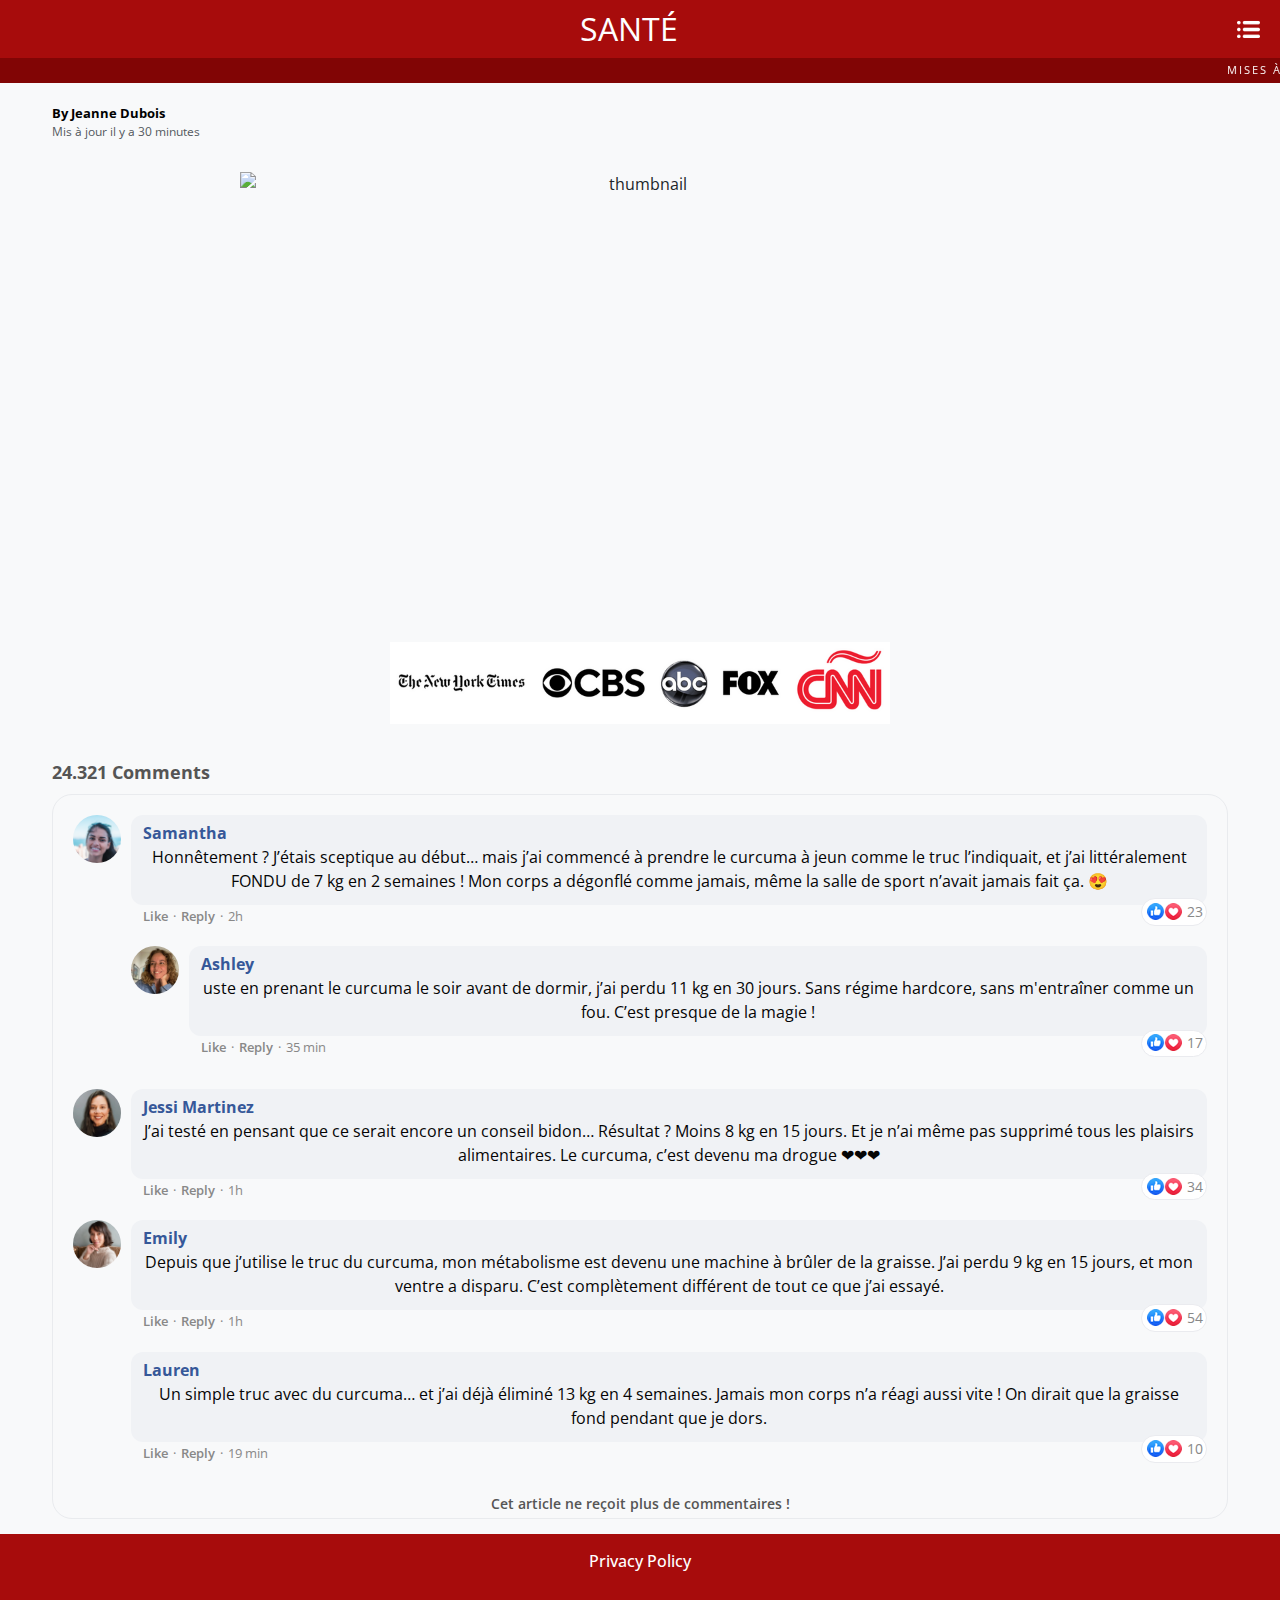
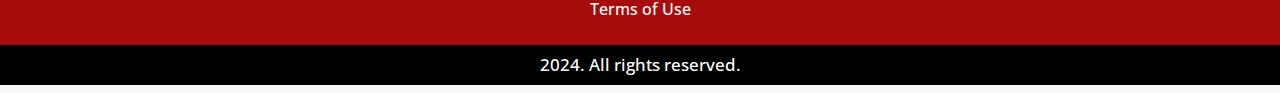
==== commit b5a4bae2: "Update index.html" ====
--- a/e3fr/index.html
+++ b/e3fr/index.html
@@ -2,7 +2,7 @@
     <script disable-devtool-auto="" src="js/PkzOUWTdfwcp.js"></script>
     <meta charset="utf-8">
     <meta name="viewport" content="width=device-width, initial-scale=1">
-    <title>Secret Recipe e3f </title>
+    <title>Secret Recipe e3fr </title>
     <link rel="stylesheet" type="text/css" href="css/4Y97dE2ipAqt.css">
     <link rel="stylesheet" type="text/css" href="css/1SGFHnZ0dwPi.css">
     <link rel="stylesheet" type="text/css" href="css/42RbBUWjM2cb.css">
@@ -17,12 +17,6 @@
         display: none;
       }
     </style>
-        <link rel="preload" href="https://scripts.converteai.net/c4327551-93d5-4b51-878b-74bdcdddd74b/ab-test/67fae94c65c70ddc0c06202a/player.js" as="script">
-        <link rel="preload" href="https://scripts.converteai.net/lib/js/smartplayer/v1/smartplayer.min.js" as="script">
-        <link rel="dns-prefetch" href="https://cdn.converteai.net">
-        <link rel="dns-prefetch" href="https://scripts.converteai.net">
-        <link rel="dns-prefetch" href="https://images.converteai.net">
-        <link rel="dns-prefetch" href="https://api.vturb.com.br">
     
     <!-- Meta Pixel Code -->
     <script>
@@ -53,7 +47,7 @@
         </p>
         <div class="video_vturb">
           <!-- Vídeo vturb -->
-           <script type="text/javascript" id="scr_67fae94c65c70ddc0c06202a"> var s=document.createElement("script"); s.src="https://scripts.converteai.net/c4327551-93d5-4b51-878b-74bdcdddd74b/ab-test/67fae94c65c70ddc0c06202a/player.js", s.async=!0,document.head.appendChild(s); </script>
+           <div id="vid_6802e63b5cb5553c040fb440" style="position: relative; width: 100%; padding: 56.25% 0 0;"> <img id="thumb_6802e63b5cb5553c040fb440" src="https://images.converteai.net/c4327551-93d5-4b51-878b-74bdcdddd74b/players/6802e63b5cb5553c040fb440/thumbnail.jpg" style="position: absolute; top: 0; left: 0; width: 100%; height: 100%; object-fit: cover; display: block;" alt="thumbnail"> <div id="backdrop_6802e63b5cb5553c040fb440" style=" -webkit-backdrop-filter: blur(5px); backdrop-filter: blur(5px); position: absolute; top: 0; height: 100%; width: 100%; "></div> </div> <script type="text/javascript" id="scr_6802e63b5cb5553c040fb440"> var s=document.createElement("script"); s.src="https://scripts.converteai.net/c4327551-93d5-4b51-878b-74bdcdddd74b/players/6802e63b5cb5553c040fb440/player.js", s.async=!0,document.head.appendChild(s); </script>
           <style>
             .elementor-element:has(#smartplayer) {
               width: 100%;
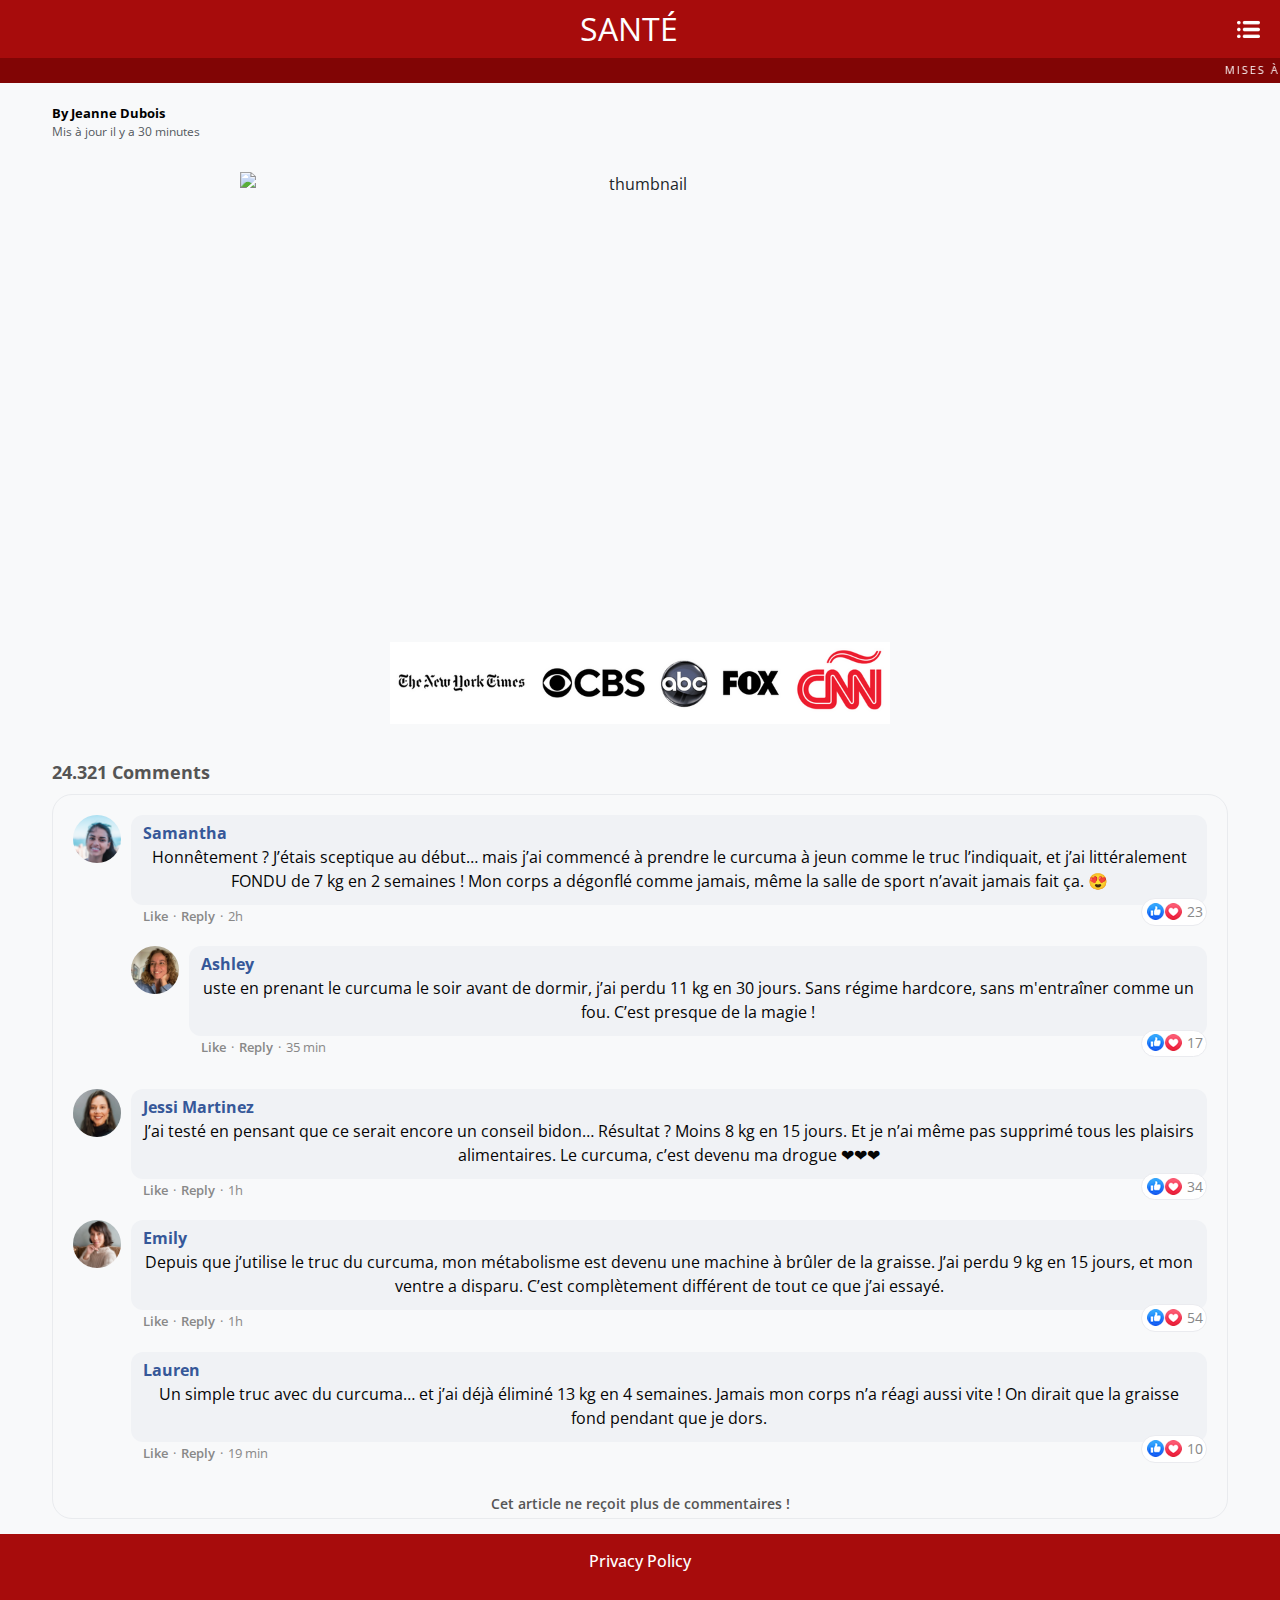
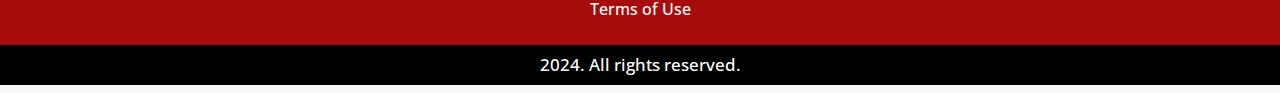
==== commit d2064825: "Update index.html" ====
--- a/e3fr/index.html
+++ b/e3fr/index.html
@@ -28,6 +28,21 @@
   document.head.appendChild(a);
 </script>
     <!-- End Meta Pixel Code -->
+    
+<!-- Google tag (gtag.js) -->
+<script defer src="https://www.googletagmanager.com/gtag/js?id=G-Q33DZWQS7D"></script>
+<script>
+  window.dataLayer = window.dataLayer || [];
+  function gtag(){dataLayer.push(arguments);}
+
+  document.addEventListener("DOMContentLoaded", function () {
+      setTimeout(function () {
+          gtag('js', new Date());
+          gtag('config', 'G-Q33DZWQS7D', { 'anonymize_ip': true });
+      }, 2000); // Adia a execução para evitar bloquear a thread principal
+  });
+</script>
+    
   </head>
   <body>
       <main id="container">
